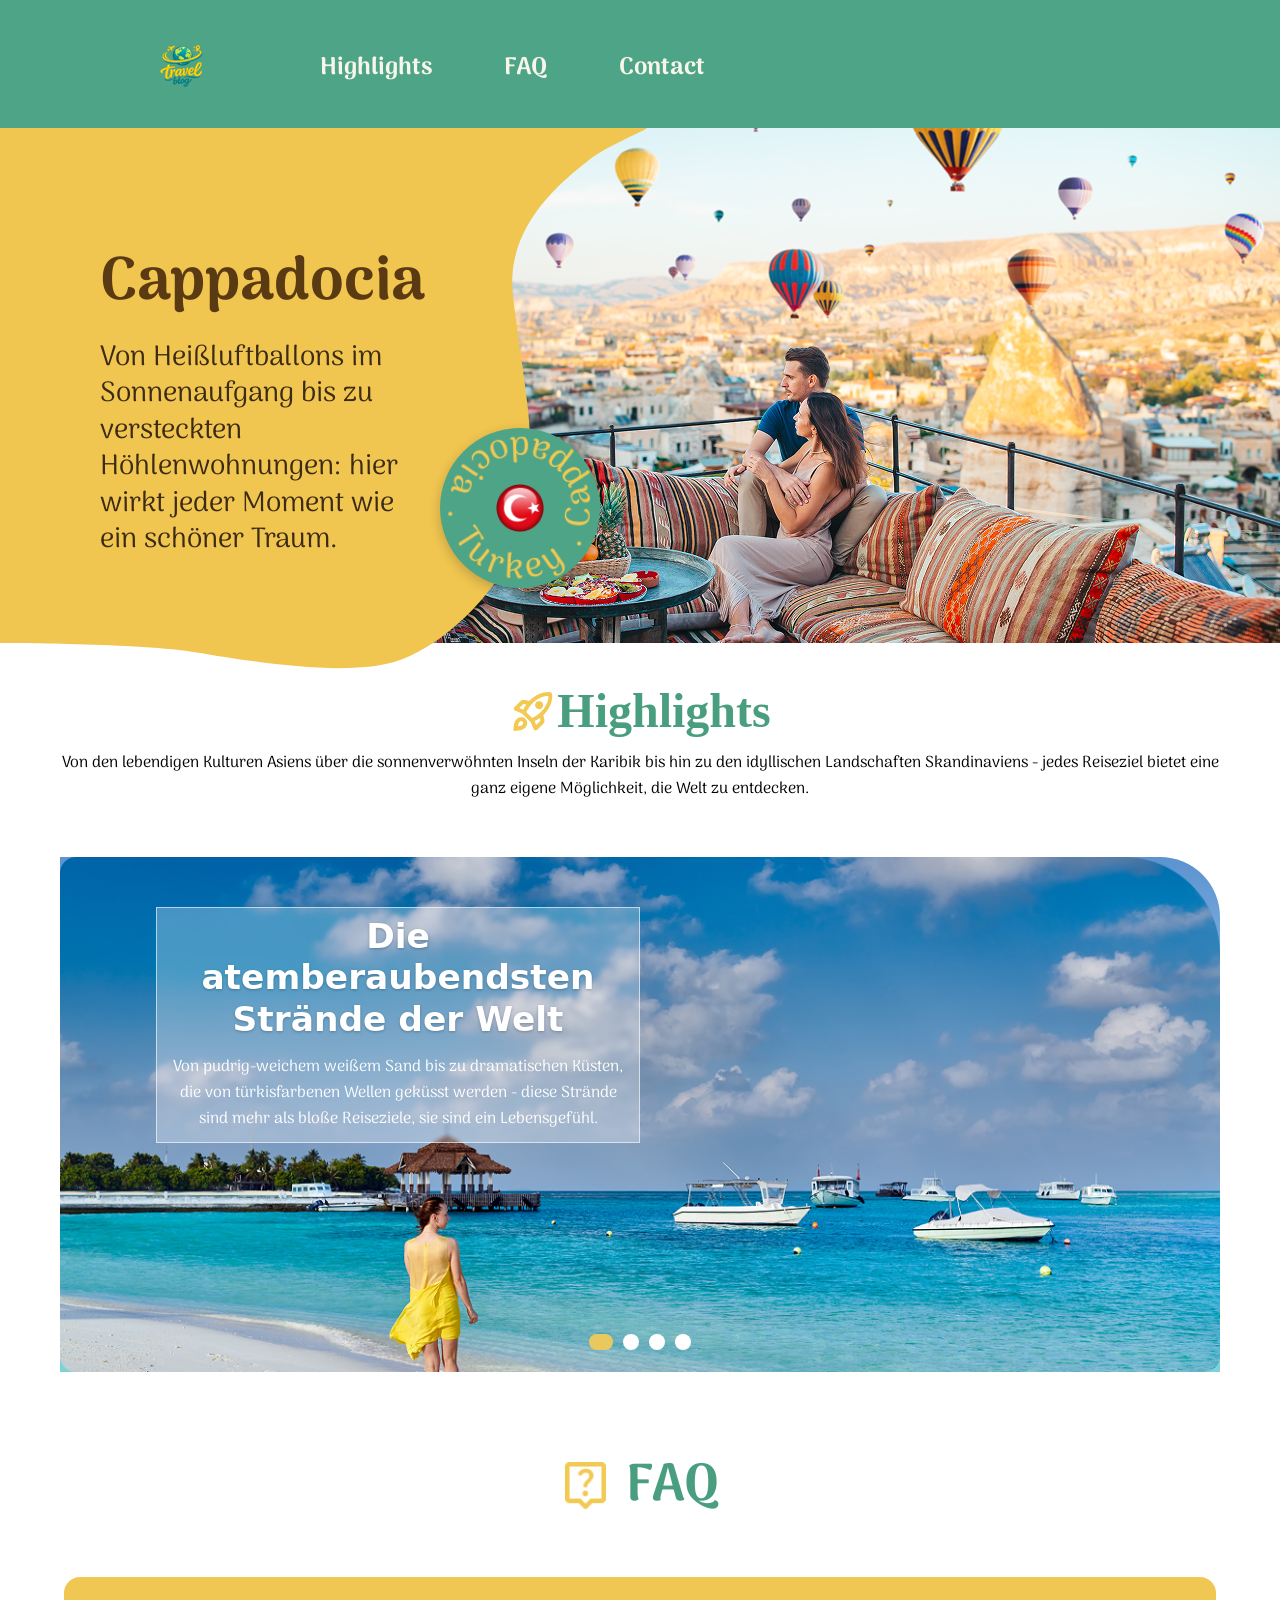
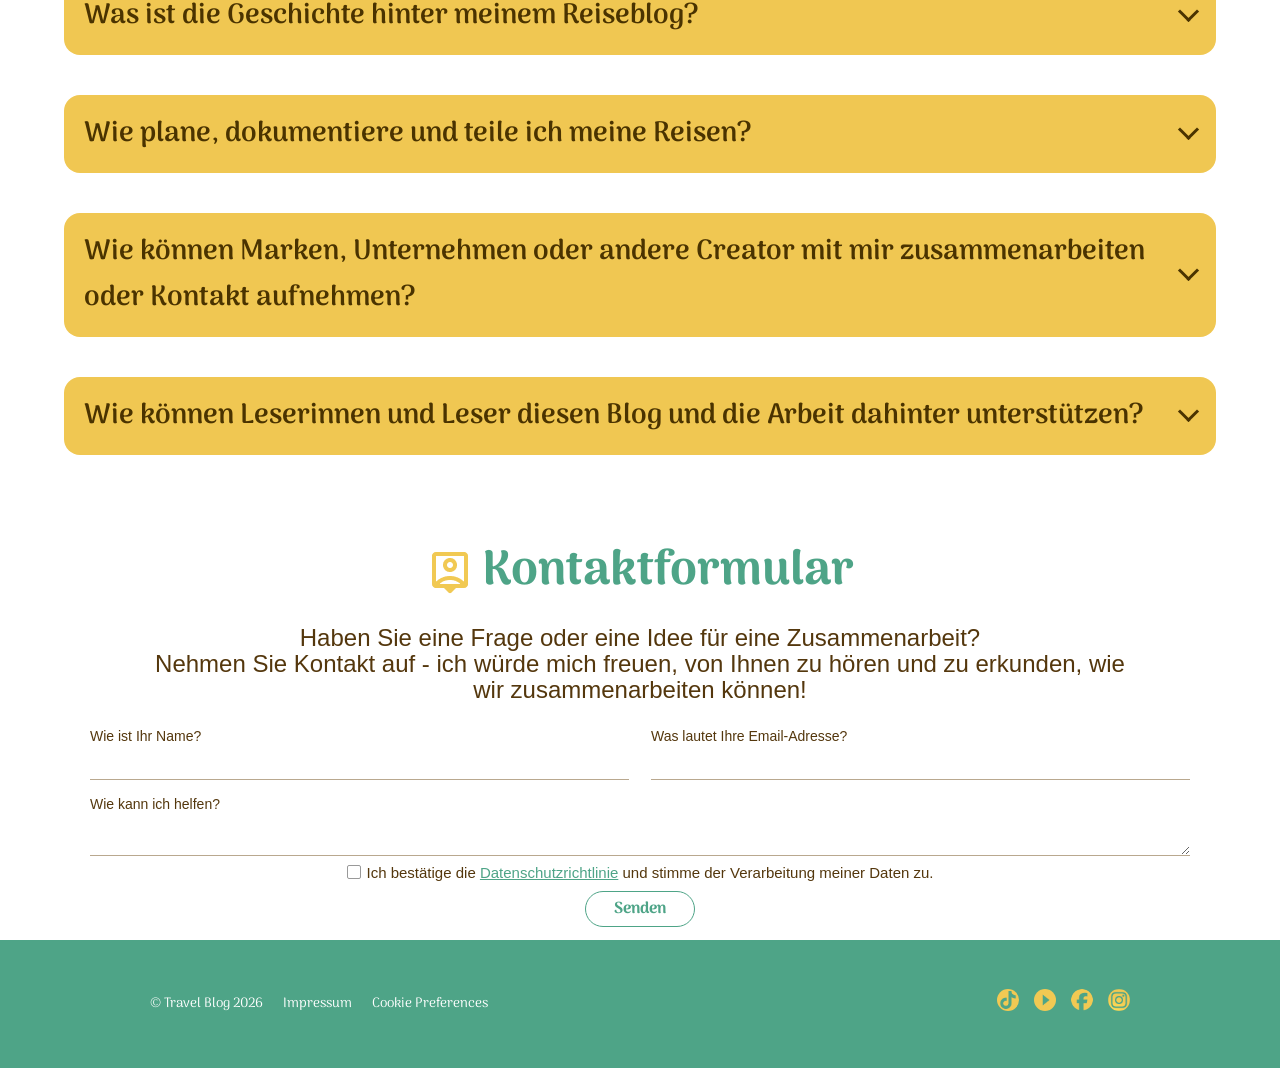
==== index.html @ 38a260e4 "Breite Hero agepasst" ====
<!DOCTYPE html>
<html lang="de">
<head>
    <meta charset="UTF-8">
    <meta name="viewport" content="width=device-width, initial-scale=1.0">
    <link rel="icon" type="image/x-icon" href="assets/icon/favicon-16x16.png">
    <title>Reiseblock_3283</title>

    <link rel="stylesheet" href="styles/variables.css">
    <link rel="stylesheet" href="styles/standard.css">
    <link rel="stylesheet" href="styles/fonts.css">
    <link rel="stylesheet" href="styles/style.css">
    <link rel="stylesheet" href="./styles/style.css">
    <link rel="stylesheet" href="./styles/header.css">
</head>

<header class="index-header site-header--shared">
    <nav class="navbar" aria-label="Hauptnavigation">
        <a href="./index.html" aria-label="Zur Startseite">
            <img class="logo-img" src="./assets/icon/logo.png" alt="Logo">
        </a>

        <ul>
            <li><a href="#Highlights">Highlights</a></li>
            <li><a href="#FAQ">FAQ</a></li>
            <li><a href="#Contact">Contact</a></li>
        </ul>
    </nav>
</header>

<body>

    <section class="hero">
      <div class="hero-yellow">
        <div class="yellow-fill"></div>
        <div class="hero-shape"></div>
      </div>

      <div class="hero-text">
        <h1>Cappadocia</h1>
        <p>Von Heißluftballons im Sonnenaufgang bis zu versteckten Höhlenwohnungen: hier wirkt jeder Moment wie ein schöner Traum.</p>
      </div>

      <div class="badge">
        <img class="badge-text" src="img/web/Cappadocia_Turkey.png" alt="Cappadocia · Turkey">
        <img class="badge-flag" src="img/web/Flag_orb_Turkey.png" alt="">
      </div>
</section>


  <main>
    <!-- Highlights -->
      <section id="Highlights" class="highlights">
        <header class="highlights__header">
          <h2 class="highlights__title">
            <svg class="highlights__icon" viewBox="0 0 20 20" aria-hidden="true">
              <path d="M14.5 4.5c2.8-1.4 5-1.2 5-1.2s.2 2.2-1.2 5l-5.6 5.6-3.6-3.6 5.4-5.8z"/>
              <circle cx="15.2" cy="8.8" r="1.2"/>
              <path d="M8.6 10.2 5.4 10.8 3.8 13.4l3.4.4M13.8 15.4l-.6 3.2-2.6 1.6-.4-3.4M7.6 16.4c-1.6.2-2.8 1.4-3 3.2 1.8-.2 3-1.4 3.2-3.2"/>
            </svg>
              <img src="./img/web/rocket_launch.png" alt="" aria-hidden="true" alt="Bild einer Rakete" width="48" height="48">
              <p>Highlights</p>
          </h2>
      <p class="highlights__intro">
      Von den lebendigen Kulturen Asiens über die sonnenverwöhnten Inseln der Karibik bis hin
      zu den idyllischen Landschaften Skandinaviens - jedes Reiseziel bietet eine ganz eigene Möglichkeit, die Welt zu entdecken.
      </p>
      </header>
      <div class="slider">
      <input type="radio" name="slide" id="slide1" checked>
      <input type="radio" name="slide" id="slide2">
      <input type="radio" name="slide" id="slide3">
      <input type="radio" name="slide" id="slide4">

      <div class="slider__track">
      <article class="slide slide--1">
      <img class="slide__img" src="./img/web/Strand.png" alt="Strandbild">
      <div class="slide__box">
      <h3 class="slide__title">Die atemberaubendsten Strände der Welt</h3>
      <p class="slide__text">
      <p><p class="slide__text"></p><a href="article1.html">Von pudrig-weichem weißem Sand bis zu dramatischen Küsten, die von türkisfarbenen
      Wellen geküsst werden - diese Strände sind mehr als bloße Reiseziele, sie sind
      ein Lebensgefühl.</a></p>
      </div>
      </article>

      <article class="slide slide--2">
      <img class="slide__img" src="./img/web/Kopenhagen.png" alt="Bild von Pattaya">
      <div class="slide__box">
      <h3 class="slide__title">Kopenhagen in 3 Tagen: Große Erlebnisse, clever gespart</h3>
      <p class="slide__text">
      <p><p class="slide__text"></p><a href="article2.html">Kopenhagen entdecken - wo historischer Charme auf modernes Design,
      lebendige Fahrradkultur und Leben am Wasser trifft.</a></p>
      </div>
      </article>

<article class="slide slide--3">
  <img class="slide__img" src="./img/web/Pattaya.png" alt="Bild von Pattaya">
  <div class="slide__box">
    <h3 class="slide__title">Pattaya Pulse:<br>Gutes Essen, Sonne und leuchtende Nächte</h3>
    <p class="slide__text">
    <p class="slide__text">
    <p><a href="article3.html">Von belebten Strandpromenaden bis zu nahegelegenen
        Inseln bietet die Stadt eine energiegeladene und vielseitige Auszeit. Entdecke Pattaya City mit
        seinem pulsierenden Nachtleben und seinen bedeutenden kulturellen Sehenswürdigkeiten.</a></p>
  </div>
</article>

<article class="slide slide--4">
  <img class="slide__img" src="./img/web/Fuji.png" alt="Bild vom Berg Fuji">
  <div class="slide__box">
    <h3 class="slide__title">Berg Fuji:<br>Der bekannteste Berg Japans</h3>
    <p class="slide__text">
    <h3 class="slide__title"></h3>
    <a href="article1.html">
      Der Fuji ist der bekannteste Berg Japans und ein aktiver Vulkan. Er liegt etwa 100 Kilometer
      südwestlich von Tokio. Sein Name steht für „Reichtum“ und „Samurai“. Der Berg gilt als Zeichen für Stärke und
      Ehre.
    </a>
    </p>
  </div>
</article>
</div>

        <div class="slider__dots">
          <label for="slide1" aria-label="Slide 1"></label>
          <label for="slide2" aria-label="Slide 2"></label>
          <label for="slide3" aria-label="Slide 3"></label>
          <label for="slide4" aria-label="Slide 4"></label>
        </div>
      </div>
    </section>

<!-- FAQ-Bereich -->
<section class="faq" id="FAQ">
    <h2 class="faq-title">
        <img src="./img/web/live_help.png" alt="" class="faq-icon">
        FAQ
    </h2>

    <details class="faq-item">
        <summary>Was ist die Geschichte hinter meinem Reiseblog?</summary>
        <p>Alles begann mit einem Notizbuch voller Reiseerinnerungen, das irgendwann zu klein wurde. Ich wollte meine Erlebnisse nicht nur für mich festhalten, sondern mit anderen teilen und Lust aufs Entdecken machen. Heute findest du hier ehrliche Berichte, praktische Tipps und Geschichten von unterwegs, von großen Städten bis zu kleinen, versteckten Orten.</p>
    </details>

    <details class="faq-item">
        <summary>Wie plane, dokumentiere und teile ich meine Reisen?</summary>
        <p>Vor jeder Reise recherchiere ich Ziele, Unterkünfte und Routen und halte alles in einer einfachen Checkliste fest. Unterwegs mache ich Fotos und schreibe abends kurze Notizen, damit keine Details verloren gehen. Zu Hause wähle ich die besten Bilder aus und mache daraus Blogbeiträge, die dir bei der Planung deiner eigenen Reise helfen sollen.</p>
    </details>

    <details class="faq-item">
        <summary>Wie können Marken, Unternehmen oder andere Creator mit mir zusammenarbeiten oder Kontakt aufnehmen?</summary>
        <p>Ich freue mich über Kooperationen, die zu meinem Blog und meinen Leserinnen und Lesern passen, zum Beispiel mit Unterkünften, Reiseanbietern oder anderen Reise-Creatorn. Schreib mir einfach über das Kontaktformular eine kurze Nachricht mit deiner Idee. Ich melde mich so schnell wie möglich bei dir.</p>
    </details>

    <details class="faq-item">
        <summary>Wie können Leserinnen und Leser diesen Blog und die Arbeit dahinter unterstützen?</summary>
        <p>Die größte Unterstützung ist, wenn du meine Beiträge liest, kommentierst und mit Freunden teilst. Du kannst mir auch in den sozialen Medien folgen und mir deine eigenen Reisetipps schicken. Jede Rückmeldung motiviert mich, weiterzuschreiben und neue Orte für dich zu entdecken.</p>
    </details>
</section>

 <!-- Kontaktformular -->
<section id="Contact" class="contact">
    <form class="contact-form" action="mailto:sabine-albrecht@t-online.de" method="post">
        <h2>
            <img src="./assets/icon/person_pin.png" alt="" aria-hidden="true">

            <span>Kontaktformular</span>
            
        </h2>

        <p class="contact-intro">
            Haben Sie eine Frage oder eine Idee für eine Zusammenarbeit?<br>
            Nehmen Sie Kontakt auf - ich würde mich freuen, von Ihnen zu hören und zu erkunden, wie wir zusammenarbeiten können!
        </p>

        <div class="contact-fields">
            <label>
                <span>Wie ist Ihr Name?</span>
                <input type="text" name="name" autocomplete="name" required>
            </label>

            <label>
                <span>Was lautet Ihre Email-Adresse?</span>
                <input type="email" name="email" autocomplete="email" required>
            </label>

            <label class="message-field">
                <span>Wie kann ich helfen?</span>
                <textarea name="message" rows="2" required></textarea>
            </label>
        </div>

        <label class="privacy-consent">
            <input type="checkbox" name="privacy" required>
            <span>Ich bestätige die <a href="assets/Datenschutzhinweise_Reiseblog.pdf">Datenschutzrichtlinie</a> und stimme der Verarbeitung meiner Daten zu.</span>
        </label>

        <button type="submit">Senden</button>
    </form>
</section>
</main>


 <!-- Footer -->
<footer class="site-footer">
    <div class="footer__left">
      <span>© Travel Blog 2026</span>
      <a href="impressum.html">Impressum</a>
      <a href="#">Cookie Preferences</a>
    </div>
    <div class="footer__social">
      <a href="https://www.tiktok.com/@dein_benutzername" aria-label="TikTok" target="_blank" rel="noopener noreferrer">
      <img src="./img/web/Tiktok_icon.png" alt="TikTok" width="22" height="22">
      </a>
      <a href="https://www.youtube.com/@dein_kanal" aria-label="YouTube" target="_blank" rel="noopener noreferrer">
      <img src="./img/web/youtube.png" alt="YouTube" width="22" height="22">
      </a>
      <a href="https://www.facebook.com/deine_seite/" aria-label="Facebook" target="_blank" rel="noopener noreferrer">
      <img src="./img/web/facebook.png" alt="Facebook" width="22" height="22">
      </a>
      <a href="https://www.instagram.com/" aria-label="Instagram" target="_blank" rel="noopener noreferrer">
      <img src="./img/web/Instagram.png" alt="Instagram" width="22" height="22">
      </a>
    </div>
</footer>
<!-- Mobile Navigation -->
    <nav class="mobile-bottom-nav"
     aria-label="Mobile Navigation">

      <a href="index.html" aria-label="Startseite">
        <img src="./assets/icon/Home.png" alt="Startseite">
      </a>

      <a href="#Highlights" aria-label="Highlights">
        <img src="./assets/icon/rocket_launch.png" alt="Highlights">
      </a>

      <a href="#FAQ" aria-label="FAQ">
        <img src="./assets/icon/live_help.png" alt="Fragen">
      </a>

      <a href="#Contact" aria-label="Kontakt">
        <img src="./assets/icon/person.png" alt="">
      </a>
    </nav>
</body>
</html>
---- styles/variables.css ----
:root {
    --faq-yellow: #f0c752;
    --faq-green: #4a9e80;
    --faq-text: #4a3300;
    --faq-white: #ffffff;
    --light-green: #dcefe7;

}
---- styles/standard.css ----
*{
    margin: 0;
    box-sizing:border-box;
    scroll-behavior:smooth;
    padding: 0;
}
---- styles/fonts.css ----
@font-face {
  font-family: "Arima";
  src: url("../assets/fonts/Arima-VariableFont_wght.ttf") format("truetype");
  font-style: normal;
  font-weight: 100 800;
  font-display: swap;
   color: rgba(248, 245, 235, 1);
    }


.palanquin-thin {
  font-family: "Palanquin", sans-serif;
  font-weight: 100;
  font-style: normal;
}

.palanquin-extralight {
  font-family: "Palanquin", sans-serif;
  font-weight: 200;
  font-style: normal;
}

.palanquin-light {
  font-family: "Palanquin", sans-serif;
  font-weight: 300;
  font-style: normal;
}

.palanquin-regular {
  font-family: "Palanquin", sans-serif;
  font-weight: 400;
  font-style: normal;
}

.palanquin-medium {
  font-family: "Palanquin", sans-serif;
  font-weight: 500;
  font-style: normal;
}

.palanquin-semibold {
  font-family: "Palanquin", sans-serif;
  font-weight: 600;
  font-style: normal;
}

.palanquin-bold {
  font-family: "Palanquin", sans-serif;
  font-weight: 700;
  font-style: normal;
}


body {
  font-family: "Arima", sans-serif;
}
---- styles/style.css ----
header {
    width: 100%;
    min-height: 128px;
    background: #4EA487;
}

.navbar {
    max-width: 561px;
    min-height: 128px;
    display: flex;
    padding-left: 140px;
    gap: 102px;
    
    align-items: center;
    justify-content: space-between;
}

@media (min-width: 1025px) {
    header.site-header--shared {
        width: 100%;
        min-height: 128px;
        background: #4EA487;
    }

    header.site-header--shared .navbar {
        box-sizing: content-box;
        display: flex;
        align-items: center;
        justify-content: flex-start;
        width: 561px;
        max-width: none;
        min-height: 72px;
        margin: 0;
        padding: 32px 0 0 146px;
        gap: 102px;
    }

    header.site-header--shared .logo-img {
        display: block;
        width: 72px;
        height: 72px;
    }

    header.site-header--shared .navbar ul {
        display: flex;
        align-items: center;
        gap: 72px;
        margin: 0;
        padding: 0;
        list-style: none;
    }

    header.site-header--shared .navbar li > a {
        display: block;
        color: #F8F5EB;
        font-family: "Arima", sans-serif;
        font-size: 24px;
        font-weight: 700;
        line-height: 0.8;
        letter-spacing: 0;
        text-decoration: none;
    }

    header.site-header--shared .navbar li > a:active {
        color: #F1C953;
    }
}

.logo-img {
    display: block;
    width: 72px;
    height: 72px;
}

.navbar ul {
    display: flex;
    align-items: center;
    gap: 48px;
    margin: 0;
    padding: 0;
    list-style: none;
}

.navbar a {
    position: relative;
    color: #F8F5EB;
    text-decoration: none;
}

/* Welle beim Darüberfahren */
.navbar a::after {
    content: "";
    position: absolute;
    left: -3px;
    right: -3px;
    bottom: -7px;
    height: 9px;
    border-bottom: 3px solid #F1C953;
    border-radius: 50%;
    transform: rotate(-2deg) scaleX(0);
    transform-origin: left;
}

.navbar a:hover::after {
    transform: rotate(-2deg) scaleX(1);
}

/* Gelb nur während des Klickens; ohne Welle */
.navbar a:active {
    color: #F1C953;
}

.navbar a:active::after {
    transform: scaleX(0);
}

/* Hero */
.hero {
    position: relative;
    max-width: 1440px;
    height: 515px;
    background: url('../img/web/header_photo.png') no-repeat right center / cover;
    overflow-x: clip;
    /* rechts abschneiden, unten darf die Form rausragen */
}

/* ---------- Gelb: fährt von rechts bis zur Endposition ---------- */
.hero-yellow {
    position: absolute;
    top: 0;
    left: 0;
    height: 110%;
    display: flex;
    animation: gelbZurueck 4s ease-in-out 2s both;
}

.yellow-fill {
    flex: 1;
    /* füllt den Rest mit Gelb */
    height: 515px;
    background: #F0C550;
    /* Farbe aus Figma */
}

.hero-shape {
    height: 100%;
    flex-shrink: 0;
    margin-left: -2px;
    /* verhindert eine feine Lücke */
}

@keyframes gelbZurueck {
    0% {
        width: 2000px;
    }

    /* Schwung steht rechts draußen */
    35% {
        width: 1100px;
    }

    /* Zwischenposition erreicht */
    65% {
        width: 1100px;
    }

    /* … kurz warten … */
    100% {
        width: 647px;
    }

    /* Endposition */
}

/* ---------- Text ---------- */
.hero-text {
    position: absolute;
    top: 120px;
    left: 100px;
    width: 300px;
    animation: textNachLinks 4s ease-in-out 2s both;
}

@keyframes textNachLinks {

    0%,
    65% {
        left: 570px;
    }

    /* bleibt in der Mitte */
    100% {
        left: 100px;
    }
}

.hero-text h1 {
    font-family: 'Arima', serif;
    font-size: 60px;
    color: #5a3a12;
    margin: 0 0 20px;
    animation: einblenden 0.8s ease-out 0.3s both;
    /* Schritt 1 */
}

.hero-text p {
    font-size: 28px;
    line-height: 1.3;
    color: #3b2a14;
    margin: 0;
    animation: einblenden 0.8s ease-out 1s both;
    /* Schritt 2 */
}

@keyframes einblenden {
    from {
        opacity: 0;
        transform: translateY(10px);
    }

    to {
        opacity: 1;
        transform: translateY(0);
    }
}

/* ---------- Kreis: kommt von unten ---------- */
.badge {
    position: absolute;
    top: 300px;
    left: 440px;
    width: 160px;
    height: 160px;
    border-radius: 50%;
    background: #4EA487;
    box-shadow: 0 4px 12px rgba(0, 0, 0, 0.2);
    animation: vonUnten 0.7s ease-out 6s both;
}

@keyframes vonUnten {
    from {
        opacity: 0;
        transform: translateY(300px);
    }

    to {
        opacity: 1;
        transform: translateY(0);
    }
}

.badge img {
    position: absolute;
    top: 50%;
    left: 50%;
    transform: translate(-50%, -50%);
}

.badge-flag {
    width: 30%;
}

.badge-text {
    width: 90%;
    animation: drehen 12s linear infinite;
}

@keyframes drehen {
    from {
        transform: translate(-50%, -50%) rotate(0deg);
    }

    to {
        transform: translate(-50%, -50%) rotate(360deg);
    }
}

.hero-shape {
    width: 647px;
    height: 100%;
    flex-shrink: 0;
    background: #F0C550;
    clip-path: path('M523.5 393C511.09 455.002 444 519.5 394 534C344 548.5 253.5 534 197 524.5C140.5 515 0 515 0 515V0H603.729H647C644.226 2.88368 605.827 19.0303 591.5 30C547.524 63.6702 505.5 106.5 513.067 169C525.464 271.399 539.213 314.5 523.5 393Z');
}


/* ---------- Highlights ---------- */

.highlights {
    max-width: 1200px;
    margin: 0 auto;
    padding: 40px 20px 24px;
    background: #ffffff;
    text-align: center;
}

.highlights__header {
    width: 100%;
    min-height: 0;
    background: #ffffff;
    text-align: center;
    margin-bottom: 55px;
}

.highlights__title {
    display: inline-flex;
    justify-content: flex-start;
    align-items: center;
    color: var(--faq-green);
    font-size: 48px;
}

.highlights__intro {
    max-width: 1200px;
    margin: 0 auto;
}


/* ---------- Slider ---------- */
.slider {
    position: relative;
    width: 100%;
    max-width: 1200px;
    margin: 0 auto;
    aspect-ratio: 660 / 293;
    overflow: hidden;
    border-top-right-radius: 60px;
}

.slider input {
    display: none;
}

.slider__track {
    display: flex;
    width: 400%;
    height: 100%;
    transition: transform 0.6s ease;
}

#slide1:checked~.slider__track {
    transform: translateX(0);
}

#slide2:checked~.slider__track {
    transform: translateX(-25%);
}

#slide3:checked~.slider__track {
    transform: translateX(-50%);
}

#slide4:checked~.slider__track {
    transform: translateX(-75%);
}

.slide {
    position: relative;
    width: 50%;
    /*geändert von 25%*/
    height: 100%;
    /* Bild pro Slide: wird in der index.html per --img gesetzt */
    background:
        var(--img, none) center / cover no-repeat,
        linear-gradient(to bottom, #5b93d0 0%, #a9cfe9 45%, #39b3c9 62%, #7fd3d8 100%);
}

/* Text-Box (Glas-Effekt) */
.slide__box {
    position: absolute;
    top: 50px;
    left: 96px;
    right: 50%;
    /* 254px; größerer Wert = schmalerer Kasten */
    padding: 8px 12px 10px;
    color: #ffffff;
    background: rgba(255, 255, 255, 0.28);
    border: 1px solid rgba(255, 255, 255, 0.6);
    backdrop-filter: blur(2px);
}

/* Links in den Slides: klickbar, aber optisch nicht erkennbar */
.slide__box a,
.slide__box a:visited,
.slide__box a:hover,
.slide__box a:active {
    color: inherit;
    text-decoration: none;
    cursor: default;
}

.slide__title {
    margin: 0 0 14px;
    /* Abstand nach unten zum Slidertext */
    font-family: "Palanquin Dark", system-ui, sans-serif;
    font-weight: 600;
    font-size: 2.15rem;
    line-height: 1.2;
    text-shadow: 0 1px 3px rgba(0, 0, 0, 0.25);
}

.slide__text {
    margin: 0;
    font-size: 1.95rem;
    line-height: 48px;
}

/* Dots */
.slider__dots {
    position: absolute;
    bottom: 22px;
    left: 50%;
    transform: translateX(-50%);
    display: flex;
    gap: 10px;
}

.slider__dots label {
    width: 16px;
    height: 16px;
    border-radius: 50%;
    background: #ffffff;
    cursor: pointer;
    transition: width 0.3s ease, background 0.3s ease;
}

#slide1:checked~.slider__dots label:nth-child(1),
#slide2:checked~.slider__dots label:nth-child(2),
#slide3:checked~.slider__dots label:nth-child(3),
#slide4:checked~.slider__dots label:nth-child(4) {
    width: 24px;
    border-radius: 10px;
    background: #e9c95f;
}


.faq {
    max-width: 1440px;
    margin: 0 auto;
    padding: 48px 64px;
}

/* Überschrift mit Icon */
.faq-title {
    display: flex;
    justify-content: center;
    align-items: center;
    gap: 16px;
    margin-bottom: 48px;
    color: var(--faq-green);
    font-size: 52px;
    font-family: "Arima", sans-serif;
}



   .faq-icon {
    display: block;
    width: 48px;
    height: 48px;
    flex-shrink: 0;
    object-fit: contain;
    border-radius: 0;
}


/* Ein gelber Balken (Frage + Antwort) */
.faq-item {
    background-color: var(--faq-yellow);
    border-radius: 16px;
    margin-bottom: 40px;
    color: var(--faq-text);
    display: flow-root;
    /* hält den Abstand unter der weißen Box im Balken */
}

/* Die Frage = klickbare Zeile */
.faq-item summary {
    display: flex;
    justify-content: space-between;
    align-items: center;
    gap: 16px;
    padding: 16px 20px;
    font-size: 28px;
    font-weight: 600;
    cursor: pointer;
    list-style: none;
    /* Standard-Dreieck ausblenden */
}

/* Standard-Dreieck in Safari/Chrome ausblenden */
.faq-item summary::-webkit-details-marker {
    display: none;
}

/* Der Pfeil rechts: ein Quadrat mit zwei Rändern, um 45° gedreht */
.faq-item summary::after {
    content: "";
    flex-shrink: 0;
    /* Pfeil wird bei langen Fragen nicht gequetscht */
    width: 12px;
    height: 12px;
    border-right: 3px solid var(--faq-text);
    border-bottom: 3px solid var(--faq-text);
    transform: translateY(-4px) rotate(45deg);
    /* zeigt nach unten */
    transition: transform 0.6s ease;
}

/* Wenn aufgeklappt: Pfeil zeigt nach oben */
.faq-item[open] summary::after {
    transform: translateY(4px) rotate(-135deg);
}

/* Die Antwort in der weißen Box */
.faq-item p {
    background-color: var(--faq-white);
    border-radius: 8px;
    margin: 0 20px 20px;
    padding: 12px 16px;
    font-size: 18px;
    line-height: 1.4;
}

/* ---------- Langsames Aufklappen ---------- */

/* Erlaubt dem Browser, von 0 bis "auto" zu animieren */
:root {
    interpolate-size: allow-keywords;
}

/* ::details-content ist der Teil von <details>, der auf- und zuklappt */
.faq-item::details-content {
    block-size: 0;
    /* zugeklappt: Höhe 0 */
    overflow: hidden;
    transition: block-size 0.6s ease, content-visibility 0.6s allow-discrete;
}

.faq-item[open]::details-content {
    block-size: auto;
    /* aufgeklappt: so hoch wie der Inhalt */
}



@keyframes faq-fade-in {
    from {
        opacity: 0;
        transform: translateY(-8px);
    }

    to {
        opacity: 1;
        transform: translateY(0);
    }
}

/*Kontaktformular*/

.contact {
    width: min(1100px, 100%);
    min-height: 397px;
    margin: 0 auto;
}

.contact-form {
    width: 100%;
    margin: 0 auto;
    display: flex;
    flex-direction: column;
    align-items: center;
}

.contact-form h2 {
    
    margin: 0 0 24px;
    display: flex;
    align-items: center;
    justify-content: center;
    gap: 8px;
    color: #4EA487;
    font-family: "Arima", sans-serif;
    font-size: 48px;
    line-height: 1.2;
}

.contact-form h2 img {
    width: 48px;
    height: 48px;
    object-fit: contain;
}

.contact-intro {
    width: min(979px, 100%);
    min-height: 55px;
    margin: 0 0 24px;
    color: #54370D;
    font-family: "Palanquin", sans-serif;
    font-size: 24px;
    font-weight: 500;
    line-height: 1.1;
    text-align: center;
}

.contact-fields {
    width: 100%;
    display: grid;
    grid-template-columns: 1fr 1fr;
    column-gap: 22px;
    row-gap: 16px;
}

.contact-fields label {
    display: flex;
    flex-direction: column;
    gap: 4px;
    color: #54370D;
    font-family: "Palanquin", sans-serif;
    font-size: 14px;
    font-weight: 500;
}

.contact-fields input,
.contact-fields textarea {
    box-sizing: border-box;
    width: 100%;
    border: 0;
    border-bottom: 1px solid #B9A88F;
    border-radius: 0;
    background: transparent;
    color: #54370D;
    font: inherit;
    outline: none;
}

.contact-fields input {
    height: 32px;
}

.contact-fields textarea {
    min-height: 40px;
    resize: vertical;
}

.contact-fields input:focus,
.contact-fields textarea:focus {
    border-bottom: 2px solid #4EA487;
}

.message-field {
    grid-column: 1 / -1;
}

.privacy-consent {
    display: flex;
    align-items: center;
    gap: 6px;
    margin: 8px 0 10px;
    color: #54370D;
    font-family: "Palanquin", sans-serif;
    font-size: 15px;
    font-weight: 400;
}

.privacy-consent input {
    accent-color: #4EA487;
}

.privacy-consent a {
    color: #4EA487;
}

.contact-form button {
    width: 110px;
    min-height: 32px;
    padding: 4px 18px;
    border: 1px solid #D8D2C8;
    border-radius: 40px;
    background: white;
    color: #737373;
    font-family: "Arima", sans-serif;
    font-size: 16px;
    font-weight: 700;
    cursor: pointer;
}

.contact-form button:disabled {
    cursor: not-allowed;
    opacity: 0.65;
}

.contact-form button:not(:disabled) {
    border-color: #4EA487;
    color: #4EA487;
}

.contact-form button:not(:disabled):hover {
    background: #4EA487;
    color: white;
}




/* Share-Bereich aus Article 1 mit aufklappenden Plattform-Links */
.article-footer {
    position: relative;
    display: flex;
    flex-direction: column;
    align-items: center;
    gap: 16px;
    text-align: center;
}

.article-footer>p {
    margin: 0;
    font-weight: 600;
}

.share-actions {
    position: relative;
    display: flex;
    align-items: center;
}

.share-button {
    display: flex;
    align-items: center;
    gap: 8px;
    padding: 8px 24px;
    border: 0;
    border-radius: 999px;
    background: var(--faq-green);
    color: var(--faq-white);
    font-size: 16px;
    font-weight: 600;
    cursor: pointer;
}

.share-button img {
    width: 16px;
    height: 16px;
    object-fit: contain;
}

.share-links {
    position: absolute;
    top: 50%;
    left: calc(100% + 16px);
    display: flex;
    flex-direction: column;
    gap: 4px;
    opacity: 0;
    visibility: hidden;
    transform: translateY(-50%);
    transition: opacity 200ms ease, visibility 200ms ease;
}

.share-actions:hover .share-links,
.share-actions:focus-within .share-links {
    opacity: 1;
    visibility: visible;
}

.share-link,
.share-link:visited {
    color: var(--faq-green);
    white-space: nowrap;
}



/* Responsives Layout */
@media (max-width: 800px) {
    .article {
        width: calc(100% - 40px);
    }

    .article-header {
        gap: 24px;
    }

    .article-title {
        font-size: clamp(36px, 6vw, 56px);
    }
}

@media (max-width: 600px) {
    .navbar {
        width: calc(100% - 32px);
        min-height: 80px;
        gap: 24px;
    }

    .navbar ul {
        gap: 16px;
    }

    .article {
        width: calc(100% - 32px);
        padding: 32px 0;
    }

    .article-header {
        flex-direction: column;
        margin-bottom: 40px;
    }

    .article-title {
        font-size: 40px;
    }

    .article-lead {
        font-size: 18px;
    }

    .author {
        width: min(240px, 100%);
        flex-basis: auto;
        align-self: center;
    }

    .article-meta {
        gap: 12px 20px;
    }

    .tips {
        min-height: 145px;
        padding: 40px 16px 20px;
    }

    .tips>p {
        font-size: 18px;
    }

    .share-links {
        top: calc(100% + 8px);
        left: 0;
        transform: none;
    }
}



/* Artikel 4: Kopfbereich */
.kopf {
    display: flex;
    gap: 30px;
    align-items: flex-start;
    justify-content: space-between;
    margin-bottom: 30px;
}

.kategorie {
    margin: 0 0 5px;
    color: #3a9a8c;
    font-size: 1.1rem;
    font-weight: bold;
}

h1 {
    margin: 0 0 15px;
    color: #f2c14e;
    font-family: Georgia, serif;
    font-size: 2.2rem;
    line-height: 1.2;
}

.einleitung {
    margin: 0 0 15px;
    font-size: 1rem;
}

/* Infozeile unter dem Titel */
.meta {
    display: flex;
    flex-wrap: wrap;
    gap: 15px;
    margin: 0;
    padding: 0;
    list-style: none;
    color: #3a9a8c;
    font-size: 0.8rem;
}

/* Autorenkarte */
.autor {
    flex: 0 0 220px;
    padding: 15px;
    background: #d9ebe6;
    border-radius: 12px;
    text-align: center;
    font-size: 0.75rem;
}

.autor-bild {
    width: 70px;
    height: 70px;
    margin: 0 auto 8px;
    background: #3a9a8c;
    border-radius: 50%;
}

.autor-name {
    margin: 0;
    font-weight: bold;
}

.autor-rolle {
    margin: 0 0 8px;
    color: #3a9a8c;
}

.autor-text {
    margin: 0;
}

/* Textabschnitte */
.text p {
    margin: 0 0 12px;
    font-size: 0.9rem;
}

.text {
    margin: 25px 0;
}

/* Überschriften der Abschnitte */
h2 {
    margin: 0 0 12px;
    font-family: Georgia, serif;
    font-size: 1.2rem;
    text-align: center;
}

.abschnitt {
    margin: 35px 0;
}

.bild {
    display: flex;
    align-items: center;
    justify-content: center;
    min-height: 200px;
    background: #f4f8f7;
    border: 2px dashed #3a9a8c;
    border-radius: 16px;
    color: #3a9a8c;
    font-size: 0.9rem;
}

.bild-gross {
    max-width: 480px;
    min-height: 260px;
    margin: 0 auto;
}

.bild img,
img {
    max-width: 100%;
    border-radius: 16px;
}

/* Zwei Spalten */
.zwei-spalten {
    display: flex;
    gap: 30px;
    margin: 35px 0;
}

.spalte {
    flex: 1;
}

.spalte p {
    font-size: 0.85rem;
}

/* E-Mailbereich */
.mail {
    margin-top: 40px;
    text-align: center;
    color: #3a9a8c;
    font-size: 0.85rem;
}

.knopf {
    display: inline-block;
    padding: 8px 28px;
    background: #3a9a8c;
    border-radius: 20px;
    color: #ffffff;
    font-weight: bold;
    text-decoration: none;
}

.knopf:hover {
    background: #2d7a6f;
}

.privacy-consent input[type="checkbox"] {
    accent-color: #3a9a8c;
}

/* Nicht angeklickt: weiß, beim Hover gelb */
.privacy-consent input[type="checkbox"]:not(:checked) {
    appearance: none;
    width: 14px;
    height: 14px;
    border: 1px solid #999;
    border-radius: 2px;
    background: #fff;
    vertical-align: middle;
    cursor: pointer;
}

.privacy-consent input[type="checkbox"]:not(:checked):hover {
    background: #f1c941;
    border-color: #f1c941;
}

/* Angeclickt: grün */
.privacy-consent input[type="checkbox"]:checked {
    appearance: none;
    width: 14px;
    height: 14px;
    border: 1px solid #3a9a8c;
    border-radius: 2px;
    background: #3a9a8c;
    vertical-align: middle;
    cursor: pointer;
}

/*  weißer Haken */
.privacy-consent input[type="checkbox"]:checked::after {
    content: "✓";
    display: block;
    color: #fff;
    font-size: 11px;
    line-height: 12px;
    text-align: center;
}


/* ---------- Footer ---------- */

.site-footer {
    display: flex;
    justify-content: space-between;
    align-items: center;
    padding: 20px 150px;
    min-height: 128px;
    background: #4EA487;
    color: #ffffff;
    font-size: 0.85rem;
}

.footer__left {
    display: flex;
    align-items: center;
    gap: 20px;
}

.footer__left a {
    color: #ffffff;
    text-decoration: none;
}

.footer__social {
    display: flex;
    gap: 15px;
}

.article-footer {
    margin: 40px 0 40px 200px;
    max-width: 800px;
    text-align: center;
}

/* Mobile Navigation am Desktop ausblenden */
nav.mobile-bottom-nav {
    display: none;
}

/* ==========================================
   MOBILE - HEADER, KONTAKT UND FOOTER
   Nach Figma
========================================== */


@media screen and (max-width: 700px) {

    /* HEADER */

    body>header {
        width: 100%;
        height: 80px;
        min-height: 80px;
        background-color: #4EA487;
    }

    body>header .navbar {

        height: 80px;
        min-height: 80px;

        display: flex;
        align-items: center;
        justify-content: center;

        padding: 8px 16px;
        gap: 0;
    }

    body>header .logo-img {
        display: block;
        width: 56px;
        height: 56px;
        margin: 0;
        object-fit: contain;
    }

    body>header .navbar ul {
        display: none;
    }

    /* KONTAKTFORMULAR */

    .contact {
        width: 100%;
        min-height: 0;
        margin: 0 auto;
        padding: 35px 18px 45px;
    }

    .contact-form {
        width: 100%;
        max-width: 100%;
        display: flex;
        flex-direction: column;
        align-items: center;
    }

    .contact-form h2 {
        display: flex;
        align-items: center;
        justify-content: center;
        gap: 8px;

        width: 100%;
        min-height: 0;
        margin: 0 0 25px;

        color: #4EA487;
        font-family: "Arima", serif;
        font-size: clamp(22px, 6vw, 30px);
        line-height: 1.2;
        text-align: center;
    }
    
    

    .contact-form h2 img {
        width: 28px;
        height: 28px;
        flex-shrink: 0;
        object-fit: contain;
    }

  
    
  

    /* Einleitung wie im Figma ausblenden */

    .contact-intro {
        display: none;
    }

    /* Felder untereinander */

    .contact-fields {
        display: grid;
        grid-template-columns: minmax(0, 1fr);
        gap: 20px;

        width: 100%;
        margin: 0;
    }

    .contact-fields label {
        display: flex;
        flex-direction: column;
        gap: 6px;
        min-width: 0;

        font-size: 13px;
    }

    .contact-fields input {
        width: 100%;
        height: 38px;
        min-height: 38px;
    }

    .contact-fields textarea {
        width: 100%;
        min-height: 90px;
    }

    .message-field {
        grid-column: 1;
    }

    /* Datenschutz */

    .privacy-consent {
        display: flex;
        align-items: flex-start;
        gap: 7px;

        width: 100%;
        margin: 20px 0;

        font-size: 15px;
        line-height: 1.5;
    }

    .privacy-consent input {
        flex-shrink: 0;
    }

    /* Senden-Button */

    .contact-form button {
        width: 110px;
        min-height: 36px;
        margin: 0 auto;

        border-radius: 30px;
        font-size: 14px;
    }

    /* FOOTER */

    .site-footer {
        width: 100%;
        min-height: 0;

        display: flex;
        flex-direction: column;
        align-items: flex-start;
        justify-content: center;

        gap: 12px;

        padding: 20px 18px;
        background-color: #4EA487;

        color: #ffffff;
        font-size: 11px;
        text-align: left;
    }

    .footer__left {
        display: flex;
        flex-wrap: wrap;
        align-items: center;
        justify-content: flex-start;

        gap: 8px 16px;
        width: 100%;
    }

    .footer__left a {
        color: #ffffff;
        text-decoration: none;
    }

    .footer__social {
        display: flex;
        justify-content: flex-start;
        align-items: center;
        gap: 12px;
    }

    .footer__social img {
        display: block;
        width: 18px;
        height: 18px;
        object-fit: contain;
    }

    /* FIXIERTE MOBILE NAVIGATION */

    nav.mobile-bottom-nav {
        position: fixed;
        bottom: 0;
        left: 0;
        right: 0;

        display: flex;
        align-items: center;
        justify-content: space-around;

        width: 100%;
        min-height: 54px;
        padding: 6px 12px;

        background-color: #F1C953;
        z-index: 1000;
    }

    nav.mobile-bottom-nav a {
        display: flex;
        justify-content: center;
        align-items: center;

        width: 44px;
        height: 44px;

        color: #4EA487;
        font-size: 24px;
        text-decoration: none;
    }
}


/* ==========================================
   TABLET: 701px - 1024px
========================================== */

@media screen and (min-width: 701px) and (max-width: 1024px) {

    /* HEADER */

    body>header {
        min-height: 95px;
    }

    .navbar {
        /*width: 100%;
        max-width: 100%;*/
        min-height: 95px;
        padding: 10px 5%;
        gap: 25px;
    }

    .logo-img {
        width: 72px;
        height: 72px;
        flex-shrink: 0;
    }

    .navbar ul {
        gap: 25px;
    }

    /* HERO */

    .hero {
        height: 450px;
    }

    .hero-yellow {
        width: 48%;
        height: 100%;
        animation: none;
    }

    .yellow-fill {
        height: 100%;
    }

    .hero-shape {
        width: 250px;
        height: 100%;
        clip-path: none;
        border-radius: 0 55% 55% 0;
    }

    .hero-text {
        top: 95px;
        left: 5%;
        width: 35%;
        animation: none;
    }

    .hero-text h1 {
        font-size: clamp(35px, 5vw, 50px);
    }

    .hero-text p {
        font-size: clamp(17px, 2.2vw, 23px);
        line-height: 1.4;
    }

    .badge {
        top: 60%;
        left: 42%;
        width: 115px;
        height: 115px;
        animation: none;
    }

    /* HIGHLIGHTS */

    .highlights {
        width: 100%;
        padding: 45px 30px;
    }

    .highlights__header {
        width: 100%;
        min-height: 0;
    }

    .highlights__title {
        font-size: 40px;
    }

    .highlights__intro {
        font-size: 16px;
        line-height: 1.6;
    }

    /* SLIDER
       Die Slider-Umschaltung bleibt erhalten */

    .slider {
        width: 100%;
        aspect-ratio: 16 / 9;
    }

    .slide__box {
        top: 10%;
        left: 8%;
        right: 18%;
        padding: 18px;
    }

    .slide__title {
        font-size: clamp(20px, 3vw, 30px);
    }

    .slide__text,
    .slide__box p,
    .slide__box a {
        font-size: clamp(16px, 2vw, 22px);
        line-height: 1.5;
    }

    /* FAQ */

    .faq {
        padding: 45px 35px;
    }

    .faq-title {
        font-size: 48px;
    }

    .faq-item {
        margin-bottom: 25px;
    }

    .faq-item summary {
        font-size: 22px;
    }

    .faq-item p {
        font-size: 16px;
    }

    /* KONTAKT */

    .contact {
        width: 90%;
    }

    .contact-form h2 {
        font-size: 40px;
    }

    .contact-intro {
        font-size: 22px;
    }

    /* FOOTER */

    .site-footer {
        padding: 25px 40px;
    }
}

/* ==========================================
   MOBILE HERO - CAPPADOCIA
   Figma-Animation
========================================== */

@media screen and (max-width: 700px) {

    .hero {
        position: relative;
        width: 100%;
        height: 540px;
        min-height: 540px;
        overflow: hidden;

        background:
            url('../img/web/header_photo.png') center center / cover no-repeat;
    }

    /* Gelbe Fläche mit geschwungener Kante */

    .hero-yellow {
        position: absolute;
        top: 0;
        left: 0;

        display: flex;
        width: 100%;
        height: 100%;

        z-index: 2;

        animation:
            mobileGelbZurueck 4s ease-in-out 2s both;
    }

    .yellow-fill {
        flex: 1;
        height: 100%;
        background: #F0C550;
    }

    .hero-shape {
        display: block;

        width: 45%;
        height: 100%;

        flex-shrink: 0;
        margin-left: -2px;

        background: #F0C550;

        clip-path: ellipse(85% 65% at 0% 50%);
    }

    @keyframes mobileGelbZurueck {

        0%,
        35% {
            width: 150%;
        }

        100% {
            width: 48%;
        }
    }

    /* Cappadocia-Text */

    .hero-text {
        position: absolute;

        top: 50%;
        left: 8%;

        width: 84%;
        max-width: none;

        transform: translateY(-50%);

        z-index: 3;

        animation:
            mobileTextZurueck 4s ease-in-out 2s both;
    }

    @keyframes mobileTextZurueck {

        0%,
        35% {
            opacity: 1;
            translate: 0 0;
        }

        100% {
            opacity: 0;
            translate: -120% 0;
        }
    }

    .hero-text h1 {
        font-family: "Arima", serif;
        font-size: clamp(32px, 8vw, 42px);
        line-height: 1.2;

        margin: 0 0 20px;
    }

    .hero-text p {
        font-size: 17px;
        line-height: 1.5;
        margin: 0;
    }

    .hero-text h1,
    .hero-text p {
        animation: none;
    }

    /* Sticker */

    .badge {
        position: absolute;

        top: 28%;
        left: 15%;

        width: 115px;
        height: 115px;

        z-index: 4;

        animation:
            mobileSticker 0.8s ease-out 6s both;
    }

    @keyframes mobileSticker {

        from {
            opacity: 0;
            transform: translateY(150px);
        }

        to {
            opacity: 1;
            transform: translateY(0);
        }
    }

    .badge-text {
        width: 90%;
    }

    .badge-flag {
        width: 30%;
    }
}



/* ==========================================
   KLEINE SMARTPHONES: BIS 380px
========================================== */

@media screen and (max-width: 380px) {

    .navbar {
        padding: 8px 12px;
    }

    .logo-img {
        width: 56px;
        height: 56px;
    }

    .hero {
        height: 520px;
        min-height: 520px;
    }

    .hero-text {
        padding: 0 18px;
    }

    .hero-text h1 {
        font-size: 30px;
    }

    .hero-text p {
        font-size: 15px;
    }

    .slider {
        height: 390px;
    }

    .slide__title {
        font-size: 17px;
    }

    .slide__box p,
    .slide__box a {
        font-size: 13px;
    }

    .faq-item summary {
        font-size: 14px;
    }

    .contact-form h2 {
        font-size: 22px;
    }
}


/* ==========================================
   BARRIEREFREIHEIT
========================================== */

@media (prefers-reduced-motion: reduce) and (max-width: 700px) {

    .hero-yellow {
        animation: none !important;
        width: 48%;
        transform: none;
    }

    .hero-text {
        animation: none !important;
        opacity: 0;
        visibility: hidden;
    }

    .badge {
        animation: none !important;
        opacity: 1;
        transform: none;
    }
}


/* ==========================================
   MOBILE HIGHLIGHTS - FIGMA
   BIS 700px
========================================== */

@media screen and (max-width: 700px) {

    /* HIGHLIGHTS-BEREICH */

    .highlights {
        width: 100%;
        max-width: 100%;
        margin: 0 auto;
        padding: 30px 18px 20px;
        background: #ffffff;
        text-align: center;
    }

    .highlights__header {
        width: 100%;
        min-height: 0;
        margin: 0 0 12px;
        padding: 0;
        background: transparent;
    }

    .highlights__title {
        display: flex;
        align-items: center;
        justify-content: center;
        gap: 6px;

        margin: 0;
        color: #4EA487;
        font-size: 28px;
        line-height: 1.2;
    }

    .highlights__title p {
        margin: 0;
    }

    .highlights__title img {
        display: block;
        width: 25px;
        height: 25px;
        object-fit: contain;
    }

    .highlights__icon {
        display: none;
    }

    .highlights__intro {
        display: none;
    }

    /* SLIDER-GRÖSSE */


    .slider {
        position: relative;

        width: 100%;
        max-width: 340px;

        height: auto;
        aspect-ratio: 340 / 450;

        margin: 0 auto;
        overflow: hidden;

        border-radius: 0 48px 0 0;
    }


    /* Bestehende Radio-Buttons und
       Slider-Umschaltung bleiben erhalten */

    .slider__track {
        display: flex;
        width: 100%;
        height: 100%;
    }

    .slide {
        position: relative;
        flex: 0 0 100%;
        width: 100%;
        height: 100%;
        min-width: 0;
        overflow: hidden;
    }


    .slide__img {
        display: block;
        width: 100%;
        height: 100%;
        max-width: none;
        object-fit: cover;
        object-position: center;
        border-radius: 0;
    }


    /* TRANSPARENTE TEXTBOX */

    .slide__box {
        position: absolute;
        top: 35px;
        left: 9%;
        right: 9%;

        width: auto;
        max-height: 72%;
        padding: 12px 10px;

        overflow-y: auto;
        color: #ffffff;
        background: rgba(255, 255, 255, 0.24);
        border: 1px solid rgba(255, 255, 255, 0.45);
        backdrop-filter: blur(2px);

        text-align: left;
    }

    .slide__title {
        margin: 0 0 8px;
        font-size: clamp(16px, 4.5vw, 20px);
        line-height: 1.2;
    }

    .slide__text,
    .slide__box p,
    .slide__box a {
        margin: 0;
        font-size: clamp(12px, 3.4vw, 15px);
        line-height: 1.4;
    }

    /* NAVIGATIONSPUNKTE */

    .slider__dots {
        position: absolute;
        bottom: 14px;
        left: 50%;
        transform: translateX(-50%);

        display: flex;
        align-items: center;
        gap: 9px;
        z-index: 10;
    }

    .slider__dots label {
        width: 13px;
        height: 13px;
        border-radius: 50%;
        background: #ffffff;
        cursor: pointer;
    }

    #slide1:checked~.slider__dots label:nth-child(1),
    #slide2:checked~.slider__dots label:nth-child(2),
    #slide3:checked~.slider__dots label:nth-child(3),
    #slide4:checked~.slider__dots label:nth-child(4) {
        width: 20px;
        border-radius: 12px;
        background: #F1C953;
    }

    #slide1:checked~.slider__track {
        transform: translateX(0);
    }

    #slide2:checked~.slider__track {
        transform: translateX(-100%);
    }

    #slide3:checked~.slider__track {
        transform: translateX(-200%);
    }

    #slide4:checked~.slider__track {
        transform: translateX(-300%);
    }

}


/* ==========================================
   MOBILE FAQ - FIGMA
   BIS 700px
========================================== */

@media screen and (max-width: 700px) {

    /* FAQ-GESAMTBEREICH */

    .faq {
        width: 100%;
        max-width: 100%;
        margin: 0 auto;
        padding: 35px 18px 45px;
        background: #ffffff;
    }

    /* ÜBERSCHRIFT */

    .faq-title {
        display: flex;
        align-items: center;
        justify-content: center;
        gap: 8px;

        margin: 0 0 30px;
        color: #4EA487;

        font-family: "Arima", serif;
        font-size: 32px;
        line-height: 1.2;
        text-align: center;
    }

    .faq-icon {
        display: block;
        width: 28px;
        height: 28px;
        object-fit: contain;
    }

    /* GELBE FRAGEKÄSTEN */

    .faq-item {
        width: 100%;
        margin: 0 0 14px;
        border-radius: 10px;
        background-color: #F1C953;
        color: #54370D;
        overflow: hidden;
    }

    /* FRAGEN */

    .faq-item summary {
        display: flex;
        align-items: center;
        justify-content: space-between;
        gap: 12px;

        padding: 14px 12px;

        font-size: 14px;
        font-weight: 500;
        line-height: 1.4;
        text-align: left;

        cursor: pointer;
        list-style: none;
    }

    .faq-item summary::-webkit-details-marker {
        display: none;
    }

    /* PFEIL RECHTS */

    .faq-item summary::after {
        content: "";
        display: block;
        flex-shrink: 0;

        width: 9px;
        height: 9px;

        border-right: 2px solid #54370D;
        border-bottom: 2px solid #54370D;

        transform: translateY(-3px) rotate(45deg);
        transition: transform 0.3s ease;
    }

    /* PFEIL BEI GEÖFFNETER FRAGE */

    .faq-item[open] summary::after {
        transform: translateY(3px) rotate(-135deg);
    }

    /* ANTWORT */

    .faq-item p {
        margin: 0 10px 10px;
        padding: 12px;

        background: #ffffff;
        border-radius: 6px;

        color: #54370D;
        font-size: 13px;
        line-height: 1.5;
        text-align: left;
    }

    /* LETZTER FRAGEKASTEN */

    .faq-item:last-child {
        margin-bottom: 0;
    }
}

/* ==========================================
   MOBILE KONTAKTFORMULAR - FIGMA
   BIS 700px
========================================== */

@media screen and (max-width: 700px) {

    /* GESAMTBEREICH */

    .contact {
        width: 100%;
        max-width: 100%;
        min-height: 0;
        margin: 0 auto;
        padding: 35px 18px 55px;
        background: #ffffff;
    }

    .contact-form {
        display: flex;
        flex-direction: column;
        align-items: center;
        width: 100%;
        margin: 0 auto;
    }

    /* ÜBERSCHRIFT */

    .contact-form h2 {
        display: flex;
        align-items: center;
        justify-content: center;
        gap: 8px;

        width: 100%;
        min-height: 0;
        margin: 0 0 28px;

        color: #4EA487;
        font-family: "Arima", serif;
        font-size: clamp(23px, 6vw, 30px);
        line-height: 1.2;
        text-align: center;
    }

    .contact-form h2 img {
        width: 26px;
        height: 26px;
        flex-shrink: 0;
        object-fit: contain;
    }


    /* EINLEITUNG MOBILE AUSBLENDEN */

    .contact-intro {
        display: none;
    }

    /* FORMULARFELDER */

    .contact-fields {
        display: grid;
        grid-template-columns: minmax(0, 1fr);
        gap: 18px;

        width: 100%;
        margin: 0;
    }

    .contact-fields label {
        display: flex;
        flex-direction: column;
        gap: 6px;
        min-width: 0;

        color: #54370D;
        font-family: "Palanquin", sans-serif;
        font-size: 13px;
        font-weight: 500;
    }

    .contact-fields input,
    .contact-fields textarea {
        display: block;
        width: 100%;

        padding: 6px 0;
        border: none;
        border-bottom: 1px solid #B9A88F;
        border-radius: 0;

        background: transparent;
        color: #54370D;
        font: inherit;
        outline: none;
    }

    .contact-fields input {
        height: 38px;
        min-height: 38px;
    }

    .contact-fields textarea {
        height: 70px;
        min-height: 70px;
        resize: vertical;
    }

    .contact-fields input:focus,
    .contact-fields textarea:focus {
        border-bottom: 2px solid #4EA487;
    }

    .message-field {
        grid-column: 1;
    }

    /* DATENSCHUTZ */

    .privacy-consent {
        display: flex;
        align-items: flex-start;
        gap: 6px;

        width: 100%;
        margin: 18px 0 20px;

        color: #54370D;
        font-family: "Palanquin", sans-serif;
        font-size: 15px;
        line-height: 1.4;
    }

    .privacy-consent input[type="checkbox"] {
        flex-shrink: 0;
        width: 13px;
        height: 13px;
        margin: 2px 0 0;
    }

    .privacy-consent a {
        color: #4EA487;
    }

    /* SENDEN-BUTTON */

    .contact-form button {
        display: block;
        width: 110px;
        min-height: 36px;
        margin: 0 auto;

        padding: 5px 16px;
        border: 1px solid #B9A88F;
        border-radius: 30px;

        background: #ffffff;
        color: #737373;

        font-family: "Arima", serif;
        font-size: 14px;
        font-weight: 700;
        cursor: pointer;
    }

    .contact-form button:hover {
        background: #4EA487;
        color: #ffffff;
    }

    .contact-form button:not(:disabled) {
        border-color: #B9A88F;
        color: #737373;
    }

    .contact-form button:not(:disabled):hover {
        background: #4EA487;
        color: #ffffff;
    }
}

body nav.mobile-bottom-nav img {
    display: block;
    width: 24px;
    height: 24px;
    object-fit: contain;
}


/* ==========================================
   MOBILE FOOTER - FIGMA
   BIS 700px
========================================== */

@media screen and (max-width: 700px) {

    /* GRÜNER FOOTER */

    .site-footer {
        box-sizing: border-box;
        width: 100%;
        min-height: 95px;

        display: flex;
        flex-direction: row;
        justify-content: space-between;
        align-items: flex-end;
        flex-wrap: nowrap;

        gap: 10px;
        margin: 0;
        padding: 15px 12px;

        background: #4EA487;
        color: #ffffff;
        font-size: 10px;
        text-align: left;
    }

    /* LINKS */

    .footer__left {
        display: flex;
        flex-direction: column;
        align-items: flex-start;
        justify-content: center;

        gap: 3px;
        min-width: 0;
    }

    .footer__left a,
    .footer__left span {
        color: #ffffff;
        font-size: 10px;
        line-height: 1.3;
        text-decoration: none;
    }

    /* SOCIAL MEDIA */

    .footer__social {
        display: flex;
        flex-direction: row;
        justify-content: flex-end;
        align-items: center;

        flex-shrink: 0;
        gap: 8px;
    }

    .footer__social a {
        display: flex;
        align-items: center;
        justify-content: center;
    }

    .footer__social img {
        display: block;
        width: 18px;
        height: 18px;
        object-fit: contain;
    }

    /* GELBE MOBILE NAVIGATION */

    nav.mobile-bottom-nav {
        position: fixed;
        bottom: 0;
        left: 0;
        right: 0;

        display: flex;
        align-items: center;
        justify-content: space-around;

        box-sizing: border-box;
        width: 100%;
        height: 54px;
        min-height: 54px;

        margin: 0;
        padding: 5px 12px;

        background: #F1C953;
        z-index: 1000;
    }

    nav.mobile-bottom-nav a {
        display: flex;
        align-items: center;
        justify-content: center;

        width: 44px;
        height: 44px;

        color: #4EA487;
        font-family: "Segoe UI Symbol", sans-serif;
        font-size: 25px;
        line-height: 1;
        text-decoration: none;
    }

    nav.mobile-bottom-nav a:hover {
        color: #327B65;
    }

    /* PLATZ FÜR DIE FIXIERTE NAVIGATION */

    body {
        padding-bottom: 54px;
    }

    .footer__left span {
        order: 3;
    }

    .footer__left a:first-of-type {
        order: 1;
    }

    .footer__left a:last-of-type {
        order: 2;
    }

    .site-footer {
        min-height: 75px;
        padding: 12px 10px;
        align-items: flex-end;
    }

    .footer__left {
        gap: 2px;
    }

    .footer__social {
        gap: 8px;
    }

    .footer__social img {
        width: 18px;
        height: 18px;
    }
}



/* MOBILE NAVIGATION - KORREKTUR */

@media screen and (max-width: 700px) {

    body nav.mobile-bottom-nav {
        position: fixed;
        display: flex;
        justify-content: space-around;
        align-items: center;

        bottom: 0;
        left: 0;
        right: 0;

        width: 100%;
        height: 54px;
        margin: 0;
        padding: 5px 12px;

        background-color: #F1C953;
        z-index: 9999;
        box-sizing: border-box;
    }

    body nav.mobile-bottom-nav a {
        display: flex;
        align-items: center;
        justify-content: center;
        width: 44px;
        height: 44px;
    }
}

@media (max-width: 700px) {
    .index-header {
        position: fixed;
        top: 0;
        left: 0;
        width: 100%;
        height: 80px;
        min-height: 80px;
        margin: 0;
        padding: 0;
        background: #4EA487;
        z-index: 10000;
    }

    .index-header .navbar {
        box-sizing: border-box;
        width: 100%;
        max-width: none;
        height: 80px;
        min-height: 80px;
        padding: 8px 20px;
        gap: 16px;
        justify-content: center;
    }

    .index-header .logo-img {
        width: 56px;
        height: 56px;
    }

    .index-header .navbar ul {
        display: none;
    }

    body:has(.index-header) {
        padding-top: 80px;
    }
}
body nav.mobile-bottom-nav img {
    display: block;
    width: 24px;
    height: 24px;
    object-fit: contain;
    border-radius: 0;
}
---- styles/style.css ----
header {
    width: 100%;
    min-height: 128px;
    background: #4EA487;
}

.navbar {
    max-width: 561px;
    min-height: 128px;
    display: flex;
    padding-left: 140px;
    gap: 102px;
    
    align-items: center;
    justify-content: space-between;
}

@media (min-width: 1025px) {
    header.site-header--shared {
        width: 100%;
        min-height: 128px;
        background: #4EA487;
    }

    header.site-header--shared .navbar {
        box-sizing: content-box;
        display: flex;
        align-items: center;
        justify-content: flex-start;
        width: 561px;
        max-width: none;
        min-height: 72px;
        margin: 0;
        padding: 32px 0 0 146px;
        gap: 102px;
    }

    header.site-header--shared .logo-img {
        display: block;
        width: 72px;
        height: 72px;
    }

    header.site-header--shared .navbar ul {
        display: flex;
        align-items: center;
        gap: 72px;
        margin: 0;
        padding: 0;
        list-style: none;
    }

    header.site-header--shared .navbar li > a {
        display: block;
        color: #F8F5EB;
        font-family: "Arima", sans-serif;
        font-size: 24px;
        font-weight: 700;
        line-height: 0.8;
        letter-spacing: 0;
        text-decoration: none;
    }

    header.site-header--shared .navbar li > a:active {
        color: #F1C953;
    }
}

.logo-img {
    display: block;
    width: 72px;
    height: 72px;
}

.navbar ul {
    display: flex;
    align-items: center;
    gap: 48px;
    margin: 0;
    padding: 0;
    list-style: none;
}

.navbar a {
    position: relative;
    color: #F8F5EB;
    text-decoration: none;
}

/* Welle beim Darüberfahren */
.navbar a::after {
    content: "";
    position: absolute;
    left: -3px;
    right: -3px;
    bottom: -7px;
    height: 9px;
    border-bottom: 3px solid #F1C953;
    border-radius: 50%;
    transform: rotate(-2deg) scaleX(0);
    transform-origin: left;
}

.navbar a:hover::after {
    transform: rotate(-2deg) scaleX(1);
}

/* Gelb nur während des Klickens; ohne Welle */
.navbar a:active {
    color: #F1C953;
}

.navbar a:active::after {
    transform: scaleX(0);
}

/* Hero */
.hero {
    position: relative;
    max-width: 1440px;
    height: 515px;
    background: url('../img/web/header_photo.png') no-repeat right center / cover;
    overflow-x: clip;
    /* rechts abschneiden, unten darf die Form rausragen */
}

/* ---------- Gelb: fährt von rechts bis zur Endposition ---------- */
.hero-yellow {
    position: absolute;
    top: 0;
    left: 0;
    height: 110%;
    display: flex;
    animation: gelbZurueck 4s ease-in-out 2s both;
}

.yellow-fill {
    flex: 1;
    /* füllt den Rest mit Gelb */
    height: 515px;
    background: #F0C550;
    /* Farbe aus Figma */
}

.hero-shape {
    height: 100%;
    flex-shrink: 0;
    margin-left: -2px;
    /* verhindert eine feine Lücke */
}

@keyframes gelbZurueck {
    0% {
        width: 2000px;
    }

    /* Schwung steht rechts draußen */
    35% {
        width: 1100px;
    }

    /* Zwischenposition erreicht */
    65% {
        width: 1100px;
    }

    /* … kurz warten … */
    100% {
        width: 647px;
    }

    /* Endposition */
}

/* ---------- Text ---------- */
.hero-text {
    position: absolute;
    top: 120px;
    left: 100px;
    width: 300px;
    animation: textNachLinks 4s ease-in-out 2s both;
}

@keyframes textNachLinks {

    0%,
    65% {
        left: 570px;
    }

    /* bleibt in der Mitte */
    100% {
        left: 100px;
    }
}

.hero-text h1 {
    font-family: 'Arima', serif;
    font-size: 60px;
    color: #5a3a12;
    margin: 0 0 20px;
    animation: einblenden 0.8s ease-out 0.3s both;
    /* Schritt 1 */
}

.hero-text p {
    font-size: 28px;
    line-height: 1.3;
    color: #3b2a14;
    margin: 0;
    animation: einblenden 0.8s ease-out 1s both;
    /* Schritt 2 */
}

@keyframes einblenden {
    from {
        opacity: 0;
        transform: translateY(10px);
    }

    to {
        opacity: 1;
        transform: translateY(0);
    }
}

/* ---------- Kreis: kommt von unten ---------- */
.badge {
    position: absolute;
    top: 300px;
    left: 440px;
    width: 160px;
    height: 160px;
    border-radius: 50%;
    background: #4EA487;
    box-shadow: 0 4px 12px rgba(0, 0, 0, 0.2);
    animation: vonUnten 0.7s ease-out 6s both;
}

@keyframes vonUnten {
    from {
        opacity: 0;
        transform: translateY(300px);
    }

    to {
        opacity: 1;
        transform: translateY(0);
    }
}

.badge img {
    position: absolute;
    top: 50%;
    left: 50%;
    transform: translate(-50%, -50%);
}

.badge-flag {
    width: 30%;
}

.badge-text {
    width: 90%;
    animation: drehen 12s linear infinite;
}

@keyframes drehen {
    from {
        transform: translate(-50%, -50%) rotate(0deg);
    }

    to {
        transform: translate(-50%, -50%) rotate(360deg);
    }
}

.hero-shape {
    width: 647px;
    height: 100%;
    flex-shrink: 0;
    background: #F0C550;
    clip-path: path('M523.5 393C511.09 455.002 444 519.5 394 534C344 548.5 253.5 534 197 524.5C140.5 515 0 515 0 515V0H603.729H647C644.226 2.88368 605.827 19.0303 591.5 30C547.524 63.6702 505.5 106.5 513.067 169C525.464 271.399 539.213 314.5 523.5 393Z');
}


/* ---------- Highlights ---------- */

.highlights {
    max-width: 1200px;
    margin: 0 auto;
    padding: 40px 20px 24px;
    background: #ffffff;
    text-align: center;
}

.highlights__header {
    width: 100%;
    min-height: 0;
    background: #ffffff;
    text-align: center;
    margin-bottom: 55px;
}

.highlights__title {
    display: inline-flex;
    justify-content: flex-start;
    align-items: center;
    color: var(--faq-green);
    font-size: 48px;
}

.highlights__intro {
    max-width: 1200px;
    margin: 0 auto;
}


/* ---------- Slider ---------- */
.slider {
    position: relative;
    width: 100%;
    max-width: 1200px;
    margin: 0 auto;
    aspect-ratio: 660 / 293;
    overflow: hidden;
    border-top-right-radius: 60px;
}

.slider input {
    display: none;
}

.slider__track {
    display: flex;
    width: 400%;
    height: 100%;
    transition: transform 0.6s ease;
}

#slide1:checked~.slider__track {
    transform: translateX(0);
}

#slide2:checked~.slider__track {
    transform: translateX(-25%);
}

#slide3:checked~.slider__track {
    transform: translateX(-50%);
}

#slide4:checked~.slider__track {
    transform: translateX(-75%);
}

.slide {
    position: relative;
    width: 50%;
    /*geändert von 25%*/
    height: 100%;
    /* Bild pro Slide: wird in der index.html per --img gesetzt */
    background:
        var(--img, none) center / cover no-repeat,
        linear-gradient(to bottom, #5b93d0 0%, #a9cfe9 45%, #39b3c9 62%, #7fd3d8 100%);
}

/* Text-Box (Glas-Effekt) */
.slide__box {
    position: absolute;
    top: 50px;
    left: 96px;
    right: 50%;
    /* 254px; größerer Wert = schmalerer Kasten */
    padding: 8px 12px 10px;
    color: #ffffff;
    background: rgba(255, 255, 255, 0.28);
    border: 1px solid rgba(255, 255, 255, 0.6);
    backdrop-filter: blur(2px);
}

/* Links in den Slides: klickbar, aber optisch nicht erkennbar */
.slide__box a,
.slide__box a:visited,
.slide__box a:hover,
.slide__box a:active {
    color: inherit;
    text-decoration: none;
    cursor: default;
}

.slide__title {
    margin: 0 0 14px;
    /* Abstand nach unten zum Slidertext */
    font-family: "Palanquin Dark", system-ui, sans-serif;
    font-weight: 600;
    font-size: 2.15rem;
    line-height: 1.2;
    text-shadow: 0 1px 3px rgba(0, 0, 0, 0.25);
}

.slide__text {
    margin: 0;
    font-size: 1.95rem;
    line-height: 48px;
}

/* Dots */
.slider__dots {
    position: absolute;
    bottom: 22px;
    left: 50%;
    transform: translateX(-50%);
    display: flex;
    gap: 10px;
}

.slider__dots label {
    width: 16px;
    height: 16px;
    border-radius: 50%;
    background: #ffffff;
    cursor: pointer;
    transition: width 0.3s ease, background 0.3s ease;
}

#slide1:checked~.slider__dots label:nth-child(1),
#slide2:checked~.slider__dots label:nth-child(2),
#slide3:checked~.slider__dots label:nth-child(3),
#slide4:checked~.slider__dots label:nth-child(4) {
    width: 24px;
    border-radius: 10px;
    background: #e9c95f;
}


.faq {
    max-width: 1440px;
    margin: 0 auto;
    padding: 48px 64px;
}

/* Überschrift mit Icon */
.faq-title {
    display: flex;
    justify-content: center;
    align-items: center;
    gap: 16px;
    margin-bottom: 48px;
    color: var(--faq-green);
    font-size: 52px;
    font-family: "Arima", sans-serif;
}



   .faq-icon {
    display: block;
    width: 48px;
    height: 48px;
    flex-shrink: 0;
    object-fit: contain;
    border-radius: 0;
}


/* Ein gelber Balken (Frage + Antwort) */
.faq-item {
    background-color: var(--faq-yellow);
    border-radius: 16px;
    margin-bottom: 40px;
    color: var(--faq-text);
    display: flow-root;
    /* hält den Abstand unter der weißen Box im Balken */
}

/* Die Frage = klickbare Zeile */
.faq-item summary {
    display: flex;
    justify-content: space-between;
    align-items: center;
    gap: 16px;
    padding: 16px 20px;
    font-size: 28px;
    font-weight: 600;
    cursor: pointer;
    list-style: none;
    /* Standard-Dreieck ausblenden */
}

/* Standard-Dreieck in Safari/Chrome ausblenden */
.faq-item summary::-webkit-details-marker {
    display: none;
}

/* Der Pfeil rechts: ein Quadrat mit zwei Rändern, um 45° gedreht */
.faq-item summary::after {
    content: "";
    flex-shrink: 0;
    /* Pfeil wird bei langen Fragen nicht gequetscht */
    width: 12px;
    height: 12px;
    border-right: 3px solid var(--faq-text);
    border-bottom: 3px solid var(--faq-text);
    transform: translateY(-4px) rotate(45deg);
    /* zeigt nach unten */
    transition: transform 0.6s ease;
}

/* Wenn aufgeklappt: Pfeil zeigt nach oben */
.faq-item[open] summary::after {
    transform: translateY(4px) rotate(-135deg);
}

/* Die Antwort in der weißen Box */
.faq-item p {
    background-color: var(--faq-white);
    border-radius: 8px;
    margin: 0 20px 20px;
    padding: 12px 16px;
    font-size: 18px;
    line-height: 1.4;
}

/* ---------- Langsames Aufklappen ---------- */

/* Erlaubt dem Browser, von 0 bis "auto" zu animieren */
:root {
    interpolate-size: allow-keywords;
}

/* ::details-content ist der Teil von <details>, der auf- und zuklappt */
.faq-item::details-content {
    block-size: 0;
    /* zugeklappt: Höhe 0 */
    overflow: hidden;
    transition: block-size 0.6s ease, content-visibility 0.6s allow-discrete;
}

.faq-item[open]::details-content {
    block-size: auto;
    /* aufgeklappt: so hoch wie der Inhalt */
}



@keyframes faq-fade-in {
    from {
        opacity: 0;
        transform: translateY(-8px);
    }

    to {
        opacity: 1;
        transform: translateY(0);
    }
}

/*Kontaktformular*/

.contact {
    width: min(1100px, 100%);
    min-height: 397px;
    margin: 0 auto;
}

.contact-form {
    width: 100%;
    margin: 0 auto;
    display: flex;
    flex-direction: column;
    align-items: center;
}

.contact-form h2 {
    
    margin: 0 0 24px;
    display: flex;
    align-items: center;
    justify-content: center;
    gap: 8px;
    color: #4EA487;
    font-family: "Arima", sans-serif;
    font-size: 48px;
    line-height: 1.2;
}

.contact-form h2 img {
    width: 48px;
    height: 48px;
    object-fit: contain;
}

.contact-intro {
    width: min(979px, 100%);
    min-height: 55px;
    margin: 0 0 24px;
    color: #54370D;
    font-family: "Palanquin", sans-serif;
    font-size: 24px;
    font-weight: 500;
    line-height: 1.1;
    text-align: center;
}

.contact-fields {
    width: 100%;
    display: grid;
    grid-template-columns: 1fr 1fr;
    column-gap: 22px;
    row-gap: 16px;
}

.contact-fields label {
    display: flex;
    flex-direction: column;
    gap: 4px;
    color: #54370D;
    font-family: "Palanquin", sans-serif;
    font-size: 14px;
    font-weight: 500;
}

.contact-fields input,
.contact-fields textarea {
    box-sizing: border-box;
    width: 100%;
    border: 0;
    border-bottom: 1px solid #B9A88F;
    border-radius: 0;
    background: transparent;
    color: #54370D;
    font: inherit;
    outline: none;
}

.contact-fields input {
    height: 32px;
}

.contact-fields textarea {
    min-height: 40px;
    resize: vertical;
}

.contact-fields input:focus,
.contact-fields textarea:focus {
    border-bottom: 2px solid #4EA487;
}

.message-field {
    grid-column: 1 / -1;
}

.privacy-consent {
    display: flex;
    align-items: center;
    gap: 6px;
    margin: 8px 0 10px;
    color: #54370D;
    font-family: "Palanquin", sans-serif;
    font-size: 15px;
    font-weight: 400;
}

.privacy-consent input {
    accent-color: #4EA487;
}

.privacy-consent a {
    color: #4EA487;
}

.contact-form button {
    width: 110px;
    min-height: 32px;
    padding: 4px 18px;
    border: 1px solid #D8D2C8;
    border-radius: 40px;
    background: white;
    color: #737373;
    font-family: "Arima", sans-serif;
    font-size: 16px;
    font-weight: 700;
    cursor: pointer;
}

.contact-form button:disabled {
    cursor: not-allowed;
    opacity: 0.65;
}

.contact-form button:not(:disabled) {
    border-color: #4EA487;
    color: #4EA487;
}

.contact-form button:not(:disabled):hover {
    background: #4EA487;
    color: white;
}




/* Share-Bereich aus Article 1 mit aufklappenden Plattform-Links */
.article-footer {
    position: relative;
    display: flex;
    flex-direction: column;
    align-items: center;
    gap: 16px;
    text-align: center;
}

.article-footer>p {
    margin: 0;
    font-weight: 600;
}

.share-actions {
    position: relative;
    display: flex;
    align-items: center;
}

.share-button {
    display: flex;
    align-items: center;
    gap: 8px;
    padding: 8px 24px;
    border: 0;
    border-radius: 999px;
    background: var(--faq-green);
    color: var(--faq-white);
    font-size: 16px;
    font-weight: 600;
    cursor: pointer;
}

.share-button img {
    width: 16px;
    height: 16px;
    object-fit: contain;
}

.share-links {
    position: absolute;
    top: 50%;
    left: calc(100% + 16px);
    display: flex;
    flex-direction: column;
    gap: 4px;
    opacity: 0;
    visibility: hidden;
    transform: translateY(-50%);
    transition: opacity 200ms ease, visibility 200ms ease;
}

.share-actions:hover .share-links,
.share-actions:focus-within .share-links {
    opacity: 1;
    visibility: visible;
}

.share-link,
.share-link:visited {
    color: var(--faq-green);
    white-space: nowrap;
}



/* Responsives Layout */
@media (max-width: 800px) {
    .article {
        width: calc(100% - 40px);
    }

    .article-header {
        gap: 24px;
    }

    .article-title {
        font-size: clamp(36px, 6vw, 56px);
    }
}

@media (max-width: 600px) {
    .navbar {
        width: calc(100% - 32px);
        min-height: 80px;
        gap: 24px;
    }

    .navbar ul {
        gap: 16px;
    }

    .article {
        width: calc(100% - 32px);
        padding: 32px 0;
    }

    .article-header {
        flex-direction: column;
        margin-bottom: 40px;
    }

    .article-title {
        font-size: 40px;
    }

    .article-lead {
        font-size: 18px;
    }

    .author {
        width: min(240px, 100%);
        flex-basis: auto;
        align-self: center;
    }

    .article-meta {
        gap: 12px 20px;
    }

    .tips {
        min-height: 145px;
        padding: 40px 16px 20px;
    }

    .tips>p {
        font-size: 18px;
    }

    .share-links {
        top: calc(100% + 8px);
        left: 0;
        transform: none;
    }
}



/* Artikel 4: Kopfbereich */
.kopf {
    display: flex;
    gap: 30px;
    align-items: flex-start;
    justify-content: space-between;
    margin-bottom: 30px;
}

.kategorie {
    margin: 0 0 5px;
    color: #3a9a8c;
    font-size: 1.1rem;
    font-weight: bold;
}

h1 {
    margin: 0 0 15px;
    color: #f2c14e;
    font-family: Georgia, serif;
    font-size: 2.2rem;
    line-height: 1.2;
}

.einleitung {
    margin: 0 0 15px;
    font-size: 1rem;
}

/* Infozeile unter dem Titel */
.meta {
    display: flex;
    flex-wrap: wrap;
    gap: 15px;
    margin: 0;
    padding: 0;
    list-style: none;
    color: #3a9a8c;
    font-size: 0.8rem;
}

/* Autorenkarte */
.autor {
    flex: 0 0 220px;
    padding: 15px;
    background: #d9ebe6;
    border-radius: 12px;
    text-align: center;
    font-size: 0.75rem;
}

.autor-bild {
    width: 70px;
    height: 70px;
    margin: 0 auto 8px;
    background: #3a9a8c;
    border-radius: 50%;
}

.autor-name {
    margin: 0;
    font-weight: bold;
}

.autor-rolle {
    margin: 0 0 8px;
    color: #3a9a8c;
}

.autor-text {
    margin: 0;
}

/* Textabschnitte */
.text p {
    margin: 0 0 12px;
    font-size: 0.9rem;
}

.text {
    margin: 25px 0;
}

/* Überschriften der Abschnitte */
h2 {
    margin: 0 0 12px;
    font-family: Georgia, serif;
    font-size: 1.2rem;
    text-align: center;
}

.abschnitt {
    margin: 35px 0;
}

.bild {
    display: flex;
    align-items: center;
    justify-content: center;
    min-height: 200px;
    background: #f4f8f7;
    border: 2px dashed #3a9a8c;
    border-radius: 16px;
    color: #3a9a8c;
    font-size: 0.9rem;
}

.bild-gross {
    max-width: 480px;
    min-height: 260px;
    margin: 0 auto;
}

.bild img,
img {
    max-width: 100%;
    border-radius: 16px;
}

/* Zwei Spalten */
.zwei-spalten {
    display: flex;
    gap: 30px;
    margin: 35px 0;
}

.spalte {
    flex: 1;
}

.spalte p {
    font-size: 0.85rem;
}

/* E-Mailbereich */
.mail {
    margin-top: 40px;
    text-align: center;
    color: #3a9a8c;
    font-size: 0.85rem;
}

.knopf {
    display: inline-block;
    padding: 8px 28px;
    background: #3a9a8c;
    border-radius: 20px;
    color: #ffffff;
    font-weight: bold;
    text-decoration: none;
}

.knopf:hover {
    background: #2d7a6f;
}

.privacy-consent input[type="checkbox"] {
    accent-color: #3a9a8c;
}

/* Nicht angeklickt: weiß, beim Hover gelb */
.privacy-consent input[type="checkbox"]:not(:checked) {
    appearance: none;
    width: 14px;
    height: 14px;
    border: 1px solid #999;
    border-radius: 2px;
    background: #fff;
    vertical-align: middle;
    cursor: pointer;
}

.privacy-consent input[type="checkbox"]:not(:checked):hover {
    background: #f1c941;
    border-color: #f1c941;
}

/* Angeclickt: grün */
.privacy-consent input[type="checkbox"]:checked {
    appearance: none;
    width: 14px;
    height: 14px;
    border: 1px solid #3a9a8c;
    border-radius: 2px;
    background: #3a9a8c;
    vertical-align: middle;
    cursor: pointer;
}

/*  weißer Haken */
.privacy-consent input[type="checkbox"]:checked::after {
    content: "✓";
    display: block;
    color: #fff;
    font-size: 11px;
    line-height: 12px;
    text-align: center;
}


/* ---------- Footer ---------- */

.site-footer {
    display: flex;
    justify-content: space-between;
    align-items: center;
    padding: 20px 150px;
    min-height: 128px;
    background: #4EA487;
    color: #ffffff;
    font-size: 0.85rem;
}

.footer__left {
    display: flex;
    align-items: center;
    gap: 20px;
}

.footer__left a {
    color: #ffffff;
    text-decoration: none;
}

.footer__social {
    display: flex;
    gap: 15px;
}

.article-footer {
    margin: 40px 0 40px 200px;
    max-width: 800px;
    text-align: center;
}

/* Mobile Navigation am Desktop ausblenden */
nav.mobile-bottom-nav {
    display: none;
}

/* ==========================================
   MOBILE - HEADER, KONTAKT UND FOOTER
   Nach Figma
========================================== */


@media screen and (max-width: 700px) {

    /* HEADER */

    body>header {
        width: 100%;
        height: 80px;
        min-height: 80px;
        background-color: #4EA487;
    }

    body>header .navbar {

        height: 80px;
        min-height: 80px;

        display: flex;
        align-items: center;
        justify-content: center;

        padding: 8px 16px;
        gap: 0;
    }

    body>header .logo-img {
        display: block;
        width: 56px;
        height: 56px;
        margin: 0;
        object-fit: contain;
    }

    body>header .navbar ul {
        display: none;
    }

    /* KONTAKTFORMULAR */

    .contact {
        width: 100%;
        min-height: 0;
        margin: 0 auto;
        padding: 35px 18px 45px;
    }

    .contact-form {
        width: 100%;
        max-width: 100%;
        display: flex;
        flex-direction: column;
        align-items: center;
    }

    .contact-form h2 {
        display: flex;
        align-items: center;
        justify-content: center;
        gap: 8px;

        width: 100%;
        min-height: 0;
        margin: 0 0 25px;

        color: #4EA487;
        font-family: "Arima", serif;
        font-size: clamp(22px, 6vw, 30px);
        line-height: 1.2;
        text-align: center;
    }
    
    

    .contact-form h2 img {
        width: 28px;
        height: 28px;
        flex-shrink: 0;
        object-fit: contain;
    }

  
    
  

    /* Einleitung wie im Figma ausblenden */

    .contact-intro {
        display: none;
    }

    /* Felder untereinander */

    .contact-fields {
        display: grid;
        grid-template-columns: minmax(0, 1fr);
        gap: 20px;

        width: 100%;
        margin: 0;
    }

    .contact-fields label {
        display: flex;
        flex-direction: column;
        gap: 6px;
        min-width: 0;

        font-size: 13px;
    }

    .contact-fields input {
        width: 100%;
        height: 38px;
        min-height: 38px;
    }

    .contact-fields textarea {
        width: 100%;
        min-height: 90px;
    }

    .message-field {
        grid-column: 1;
    }

    /* Datenschutz */

    .privacy-consent {
        display: flex;
        align-items: flex-start;
        gap: 7px;

        width: 100%;
        margin: 20px 0;

        font-size: 15px;
        line-height: 1.5;
    }

    .privacy-consent input {
        flex-shrink: 0;
    }

    /* Senden-Button */

    .contact-form button {
        width: 110px;
        min-height: 36px;
        margin: 0 auto;

        border-radius: 30px;
        font-size: 14px;
    }

    /* FOOTER */

    .site-footer {
        width: 100%;
        min-height: 0;

        display: flex;
        flex-direction: column;
        align-items: flex-start;
        justify-content: center;

        gap: 12px;

        padding: 20px 18px;
        background-color: #4EA487;

        color: #ffffff;
        font-size: 11px;
        text-align: left;
    }

    .footer__left {
        display: flex;
        flex-wrap: wrap;
        align-items: center;
        justify-content: flex-start;

        gap: 8px 16px;
        width: 100%;
    }

    .footer__left a {
        color: #ffffff;
        text-decoration: none;
    }

    .footer__social {
        display: flex;
        justify-content: flex-start;
        align-items: center;
        gap: 12px;
    }

    .footer__social img {
        display: block;
        width: 18px;
        height: 18px;
        object-fit: contain;
    }

    /* FIXIERTE MOBILE NAVIGATION */

    nav.mobile-bottom-nav {
        position: fixed;
        bottom: 0;
        left: 0;
        right: 0;

        display: flex;
        align-items: center;
        justify-content: space-around;

        width: 100%;
        min-height: 54px;
        padding: 6px 12px;

        background-color: #F1C953;
        z-index: 1000;
    }

    nav.mobile-bottom-nav a {
        display: flex;
        justify-content: center;
        align-items: center;

        width: 44px;
        height: 44px;

        color: #4EA487;
        font-size: 24px;
        text-decoration: none;
    }
}


/* ==========================================
   TABLET: 701px - 1024px
========================================== */

@media screen and (min-width: 701px) and (max-width: 1024px) {

    /* HEADER */

    body>header {
        min-height: 95px;
    }

    .navbar {
        /*width: 100%;
        max-width: 100%;*/
        min-height: 95px;
        padding: 10px 5%;
        gap: 25px;
    }

    .logo-img {
        width: 72px;
        height: 72px;
        flex-shrink: 0;
    }

    .navbar ul {
        gap: 25px;
    }

    /* HERO */

    .hero {
        height: 450px;
    }

    .hero-yellow {
        width: 48%;
        height: 100%;
        animation: none;
    }

    .yellow-fill {
        height: 100%;
    }

    .hero-shape {
        width: 250px;
        height: 100%;
        clip-path: none;
        border-radius: 0 55% 55% 0;
    }

    .hero-text {
        top: 95px;
        left: 5%;
        width: 35%;
        animation: none;
    }

    .hero-text h1 {
        font-size: clamp(35px, 5vw, 50px);
    }

    .hero-text p {
        font-size: clamp(17px, 2.2vw, 23px);
        line-height: 1.4;
    }

    .badge {
        top: 60%;
        left: 42%;
        width: 115px;
        height: 115px;
        animation: none;
    }

    /* HIGHLIGHTS */

    .highlights {
        width: 100%;
        padding: 45px 30px;
    }

    .highlights__header {
        width: 100%;
        min-height: 0;
    }

    .highlights__title {
        font-size: 40px;
    }

    .highlights__intro {
        font-size: 16px;
        line-height: 1.6;
    }

    /* SLIDER
       Die Slider-Umschaltung bleibt erhalten */

    .slider {
        width: 100%;
        aspect-ratio: 16 / 9;
    }

    .slide__box {
        top: 10%;
        left: 8%;
        right: 18%;
        padding: 18px;
    }

    .slide__title {
        font-size: clamp(20px, 3vw, 30px);
    }

    .slide__text,
    .slide__box p,
    .slide__box a {
        font-size: clamp(16px, 2vw, 22px);
        line-height: 1.5;
    }

    /* FAQ */

    .faq {
        padding: 45px 35px;
    }

    .faq-title {
        font-size: 48px;
    }

    .faq-item {
        margin-bottom: 25px;
    }

    .faq-item summary {
        font-size: 22px;
    }

    .faq-item p {
        font-size: 16px;
    }

    /* KONTAKT */

    .contact {
        width: 90%;
    }

    .contact-form h2 {
        font-size: 40px;
    }

    .contact-intro {
        font-size: 22px;
    }

    /* FOOTER */

    .site-footer {
        padding: 25px 40px;
    }
}

/* ==========================================
   MOBILE HERO - CAPPADOCIA
   Figma-Animation
========================================== */

@media screen and (max-width: 700px) {

    .hero {
        position: relative;
        width: 100%;
        height: 540px;
        min-height: 540px;
        overflow: hidden;

        background:
            url('../img/web/header_photo.png') center center / cover no-repeat;
    }

    /* Gelbe Fläche mit geschwungener Kante */

    .hero-yellow {
        position: absolute;
        top: 0;
        left: 0;

        display: flex;
        width: 100%;
        height: 100%;

        z-index: 2;

        animation:
            mobileGelbZurueck 4s ease-in-out 2s both;
    }

    .yellow-fill {
        flex: 1;
        height: 100%;
        background: #F0C550;
    }

    .hero-shape {
        display: block;

        width: 45%;
        height: 100%;

        flex-shrink: 0;
        margin-left: -2px;

        background: #F0C550;

        clip-path: ellipse(85% 65% at 0% 50%);
    }

    @keyframes mobileGelbZurueck {

        0%,
        35% {
            width: 150%;
        }

        100% {
            width: 48%;
        }
    }

    /* Cappadocia-Text */

    .hero-text {
        position: absolute;

        top: 50%;
        left: 8%;

        width: 84%;
        max-width: none;

        transform: translateY(-50%);

        z-index: 3;

        animation:
            mobileTextZurueck 4s ease-in-out 2s both;
    }

    @keyframes mobileTextZurueck {

        0%,
        35% {
            opacity: 1;
            translate: 0 0;
        }

        100% {
            opacity: 0;
            translate: -120% 0;
        }
    }

    .hero-text h1 {
        font-family: "Arima", serif;
        font-size: clamp(32px, 8vw, 42px);
        line-height: 1.2;

        margin: 0 0 20px;
    }

    .hero-text p {
        font-size: 17px;
        line-height: 1.5;
        margin: 0;
    }

    .hero-text h1,
    .hero-text p {
        animation: none;
    }

    /* Sticker */

    .badge {
        position: absolute;

        top: 28%;
        left: 15%;

        width: 115px;
        height: 115px;

        z-index: 4;

        animation:
            mobileSticker 0.8s ease-out 6s both;
    }

    @keyframes mobileSticker {

        from {
            opacity: 0;
            transform: translateY(150px);
        }

        to {
            opacity: 1;
            transform: translateY(0);
        }
    }

    .badge-text {
        width: 90%;
    }

    .badge-flag {
        width: 30%;
    }
}



/* ==========================================
   KLEINE SMARTPHONES: BIS 380px
========================================== */

@media screen and (max-width: 380px) {

    .navbar {
        padding: 8px 12px;
    }

    .logo-img {
        width: 56px;
        height: 56px;
    }

    .hero {
        height: 520px;
        min-height: 520px;
    }

    .hero-text {
        padding: 0 18px;
    }

    .hero-text h1 {
        font-size: 30px;
    }

    .hero-text p {
        font-size: 15px;
    }

    .slider {
        height: 390px;
    }

    .slide__title {
        font-size: 17px;
    }

    .slide__box p,
    .slide__box a {
        font-size: 13px;
    }

    .faq-item summary {
        font-size: 14px;
    }

    .contact-form h2 {
        font-size: 22px;
    }
}


/* ==========================================
   BARRIEREFREIHEIT
========================================== */

@media (prefers-reduced-motion: reduce) and (max-width: 700px) {

    .hero-yellow {
        animation: none !important;
        width: 48%;
        transform: none;
    }

    .hero-text {
        animation: none !important;
        opacity: 0;
        visibility: hidden;
    }

    .badge {
        animation: none !important;
        opacity: 1;
        transform: none;
    }
}


/* ==========================================
   MOBILE HIGHLIGHTS - FIGMA
   BIS 700px
========================================== */

@media screen and (max-width: 700px) {

    /* HIGHLIGHTS-BEREICH */

    .highlights {
        width: 100%;
        max-width: 100%;
        margin: 0 auto;
        padding: 30px 18px 20px;
        background: #ffffff;
        text-align: center;
    }

    .highlights__header {
        width: 100%;
        min-height: 0;
        margin: 0 0 12px;
        padding: 0;
        background: transparent;
    }

    .highlights__title {
        display: flex;
        align-items: center;
        justify-content: center;
        gap: 6px;

        margin: 0;
        color: #4EA487;
        font-size: 28px;
        line-height: 1.2;
    }

    .highlights__title p {
        margin: 0;
    }

    .highlights__title img {
        display: block;
        width: 25px;
        height: 25px;
        object-fit: contain;
    }

    .highlights__icon {
        display: none;
    }

    .highlights__intro {
        display: none;
    }

    /* SLIDER-GRÖSSE */


    .slider {
        position: relative;

        width: 100%;
        max-width: 340px;

        height: auto;
        aspect-ratio: 340 / 450;

        margin: 0 auto;
        overflow: hidden;

        border-radius: 0 48px 0 0;
    }


    /* Bestehende Radio-Buttons und
       Slider-Umschaltung bleiben erhalten */

    .slider__track {
        display: flex;
        width: 100%;
        height: 100%;
    }

    .slide {
        position: relative;
        flex: 0 0 100%;
        width: 100%;
        height: 100%;
        min-width: 0;
        overflow: hidden;
    }


    .slide__img {
        display: block;
        width: 100%;
        height: 100%;
        max-width: none;
        object-fit: cover;
        object-position: center;
        border-radius: 0;
    }


    /* TRANSPARENTE TEXTBOX */

    .slide__box {
        position: absolute;
        top: 35px;
        left: 9%;
        right: 9%;

        width: auto;
        max-height: 72%;
        padding: 12px 10px;

        overflow-y: auto;
        color: #ffffff;
        background: rgba(255, 255, 255, 0.24);
        border: 1px solid rgba(255, 255, 255, 0.45);
        backdrop-filter: blur(2px);

        text-align: left;
    }

    .slide__title {
        margin: 0 0 8px;
        font-size: clamp(16px, 4.5vw, 20px);
        line-height: 1.2;
    }

    .slide__text,
    .slide__box p,
    .slide__box a {
        margin: 0;
        font-size: clamp(12px, 3.4vw, 15px);
        line-height: 1.4;
    }

    /* NAVIGATIONSPUNKTE */

    .slider__dots {
        position: absolute;
        bottom: 14px;
        left: 50%;
        transform: translateX(-50%);

        display: flex;
        align-items: center;
        gap: 9px;
        z-index: 10;
    }

    .slider__dots label {
        width: 13px;
        height: 13px;
        border-radius: 50%;
        background: #ffffff;
        cursor: pointer;
    }

    #slide1:checked~.slider__dots label:nth-child(1),
    #slide2:checked~.slider__dots label:nth-child(2),
    #slide3:checked~.slider__dots label:nth-child(3),
    #slide4:checked~.slider__dots label:nth-child(4) {
        width: 20px;
        border-radius: 12px;
        background: #F1C953;
    }

    #slide1:checked~.slider__track {
        transform: translateX(0);
    }

    #slide2:checked~.slider__track {
        transform: translateX(-100%);
    }

    #slide3:checked~.slider__track {
        transform: translateX(-200%);
    }

    #slide4:checked~.slider__track {
        transform: translateX(-300%);
    }

}


/* ==========================================
   MOBILE FAQ - FIGMA
   BIS 700px
========================================== */

@media screen and (max-width: 700px) {

    /* FAQ-GESAMTBEREICH */

    .faq {
        width: 100%;
        max-width: 100%;
        margin: 0 auto;
        padding: 35px 18px 45px;
        background: #ffffff;
    }

    /* ÜBERSCHRIFT */

    .faq-title {
        display: flex;
        align-items: center;
        justify-content: center;
        gap: 8px;

        margin: 0 0 30px;
        color: #4EA487;

        font-family: "Arima", serif;
        font-size: 32px;
        line-height: 1.2;
        text-align: center;
    }

    .faq-icon {
        display: block;
        width: 28px;
        height: 28px;
        object-fit: contain;
    }

    /* GELBE FRAGEKÄSTEN */

    .faq-item {
        width: 100%;
        margin: 0 0 14px;
        border-radius: 10px;
        background-color: #F1C953;
        color: #54370D;
        overflow: hidden;
    }

    /* FRAGEN */

    .faq-item summary {
        display: flex;
        align-items: center;
        justify-content: space-between;
        gap: 12px;

        padding: 14px 12px;

        font-size: 14px;
        font-weight: 500;
        line-height: 1.4;
        text-align: left;

        cursor: pointer;
        list-style: none;
    }

    .faq-item summary::-webkit-details-marker {
        display: none;
    }

    /* PFEIL RECHTS */

    .faq-item summary::after {
        content: "";
        display: block;
        flex-shrink: 0;

        width: 9px;
        height: 9px;

        border-right: 2px solid #54370D;
        border-bottom: 2px solid #54370D;

        transform: translateY(-3px) rotate(45deg);
        transition: transform 0.3s ease;
    }

    /* PFEIL BEI GEÖFFNETER FRAGE */

    .faq-item[open] summary::after {
        transform: translateY(3px) rotate(-135deg);
    }

    /* ANTWORT */

    .faq-item p {
        margin: 0 10px 10px;
        padding: 12px;

        background: #ffffff;
        border-radius: 6px;

        color: #54370D;
        font-size: 13px;
        line-height: 1.5;
        text-align: left;
    }

    /* LETZTER FRAGEKASTEN */

    .faq-item:last-child {
        margin-bottom: 0;
    }
}

/* ==========================================
   MOBILE KONTAKTFORMULAR - FIGMA
   BIS 700px
========================================== */

@media screen and (max-width: 700px) {

    /* GESAMTBEREICH */

    .contact {
        width: 100%;
        max-width: 100%;
        min-height: 0;
        margin: 0 auto;
        padding: 35px 18px 55px;
        background: #ffffff;
    }

    .contact-form {
        display: flex;
        flex-direction: column;
        align-items: center;
        width: 100%;
        margin: 0 auto;
    }

    /* ÜBERSCHRIFT */

    .contact-form h2 {
        display: flex;
        align-items: center;
        justify-content: center;
        gap: 8px;

        width: 100%;
        min-height: 0;
        margin: 0 0 28px;

        color: #4EA487;
        font-family: "Arima", serif;
        font-size: clamp(23px, 6vw, 30px);
        line-height: 1.2;
        text-align: center;
    }

    .contact-form h2 img {
        width: 26px;
        height: 26px;
        flex-shrink: 0;
        object-fit: contain;
    }


    /* EINLEITUNG MOBILE AUSBLENDEN */

    .contact-intro {
        display: none;
    }

    /* FORMULARFELDER */

    .contact-fields {
        display: grid;
        grid-template-columns: minmax(0, 1fr);
        gap: 18px;

        width: 100%;
        margin: 0;
    }

    .contact-fields label {
        display: flex;
        flex-direction: column;
        gap: 6px;
        min-width: 0;

        color: #54370D;
        font-family: "Palanquin", sans-serif;
        font-size: 13px;
        font-weight: 500;
    }

    .contact-fields input,
    .contact-fields textarea {
        display: block;
        width: 100%;

        padding: 6px 0;
        border: none;
        border-bottom: 1px solid #B9A88F;
        border-radius: 0;

        background: transparent;
        color: #54370D;
        font: inherit;
        outline: none;
    }

    .contact-fields input {
        height: 38px;
        min-height: 38px;
    }

    .contact-fields textarea {
        height: 70px;
        min-height: 70px;
        resize: vertical;
    }

    .contact-fields input:focus,
    .contact-fields textarea:focus {
        border-bottom: 2px solid #4EA487;
    }

    .message-field {
        grid-column: 1;
    }

    /* DATENSCHUTZ */

    .privacy-consent {
        display: flex;
        align-items: flex-start;
        gap: 6px;

        width: 100%;
        margin: 18px 0 20px;

        color: #54370D;
        font-family: "Palanquin", sans-serif;
        font-size: 15px;
        line-height: 1.4;
    }

    .privacy-consent input[type="checkbox"] {
        flex-shrink: 0;
        width: 13px;
        height: 13px;
        margin: 2px 0 0;
    }

    .privacy-consent a {
        color: #4EA487;
    }

    /* SENDEN-BUTTON */

    .contact-form button {
        display: block;
        width: 110px;
        min-height: 36px;
        margin: 0 auto;

        padding: 5px 16px;
        border: 1px solid #B9A88F;
        border-radius: 30px;

        background: #ffffff;
        color: #737373;

        font-family: "Arima", serif;
        font-size: 14px;
        font-weight: 700;
        cursor: pointer;
    }

    .contact-form button:hover {
        background: #4EA487;
        color: #ffffff;
    }

    .contact-form button:not(:disabled) {
        border-color: #B9A88F;
        color: #737373;
    }

    .contact-form button:not(:disabled):hover {
        background: #4EA487;
        color: #ffffff;
    }
}

body nav.mobile-bottom-nav img {
    display: block;
    width: 24px;
    height: 24px;
    object-fit: contain;
}


/* ==========================================
   MOBILE FOOTER - FIGMA
   BIS 700px
========================================== */

@media screen and (max-width: 700px) {

    /* GRÜNER FOOTER */

    .site-footer {
        box-sizing: border-box;
        width: 100%;
        min-height: 95px;

        display: flex;
        flex-direction: row;
        justify-content: space-between;
        align-items: flex-end;
        flex-wrap: nowrap;

        gap: 10px;
        margin: 0;
        padding: 15px 12px;

        background: #4EA487;
        color: #ffffff;
        font-size: 10px;
        text-align: left;
    }

    /* LINKS */

    .footer__left {
        display: flex;
        flex-direction: column;
        align-items: flex-start;
        justify-content: center;

        gap: 3px;
        min-width: 0;
    }

    .footer__left a,
    .footer__left span {
        color: #ffffff;
        font-size: 10px;
        line-height: 1.3;
        text-decoration: none;
    }

    /* SOCIAL MEDIA */

    .footer__social {
        display: flex;
        flex-direction: row;
        justify-content: flex-end;
        align-items: center;

        flex-shrink: 0;
        gap: 8px;
    }

    .footer__social a {
        display: flex;
        align-items: center;
        justify-content: center;
    }

    .footer__social img {
        display: block;
        width: 18px;
        height: 18px;
        object-fit: contain;
    }

    /* GELBE MOBILE NAVIGATION */

    nav.mobile-bottom-nav {
        position: fixed;
        bottom: 0;
        left: 0;
        right: 0;

        display: flex;
        align-items: center;
        justify-content: space-around;

        box-sizing: border-box;
        width: 100%;
        height: 54px;
        min-height: 54px;

        margin: 0;
        padding: 5px 12px;

        background: #F1C953;
        z-index: 1000;
    }

    nav.mobile-bottom-nav a {
        display: flex;
        align-items: center;
        justify-content: center;

        width: 44px;
        height: 44px;

        color: #4EA487;
        font-family: "Segoe UI Symbol", sans-serif;
        font-size: 25px;
        line-height: 1;
        text-decoration: none;
    }

    nav.mobile-bottom-nav a:hover {
        color: #327B65;
    }

    /* PLATZ FÜR DIE FIXIERTE NAVIGATION */

    body {
        padding-bottom: 54px;
    }

    .footer__left span {
        order: 3;
    }

    .footer__left a:first-of-type {
        order: 1;
    }

    .footer__left a:last-of-type {
        order: 2;
    }

    .site-footer {
        min-height: 75px;
        padding: 12px 10px;
        align-items: flex-end;
    }

    .footer__left {
        gap: 2px;
    }

    .footer__social {
        gap: 8px;
    }

    .footer__social img {
        width: 18px;
        height: 18px;
    }
}



/* MOBILE NAVIGATION - KORREKTUR */

@media screen and (max-width: 700px) {

    body nav.mobile-bottom-nav {
        position: fixed;
        display: flex;
        justify-content: space-around;
        align-items: center;

        bottom: 0;
        left: 0;
        right: 0;

        width: 100%;
        height: 54px;
        margin: 0;
        padding: 5px 12px;

        background-color: #F1C953;
        z-index: 9999;
        box-sizing: border-box;
    }

    body nav.mobile-bottom-nav a {
        display: flex;
        align-items: center;
        justify-content: center;
        width: 44px;
        height: 44px;
    }
}

@media (max-width: 700px) {
    .index-header {
        position: fixed;
        top: 0;
        left: 0;
        width: 100%;
        height: 80px;
        min-height: 80px;
        margin: 0;
        padding: 0;
        background: #4EA487;
        z-index: 10000;
    }

    .index-header .navbar {
        box-sizing: border-box;
        width: 100%;
        max-width: none;
        height: 80px;
        min-height: 80px;
        padding: 8px 20px;
        gap: 16px;
        justify-content: center;
    }

    .index-header .logo-img {
        width: 56px;
        height: 56px;
    }

    .index-header .navbar ul {
        display: none;
    }

    body:has(.index-header) {
        padding-top: 80px;
    }
}
body nav.mobile-bottom-nav img {
    display: block;
    width: 24px;
    height: 24px;
    object-fit: contain;
    border-radius: 0;
}
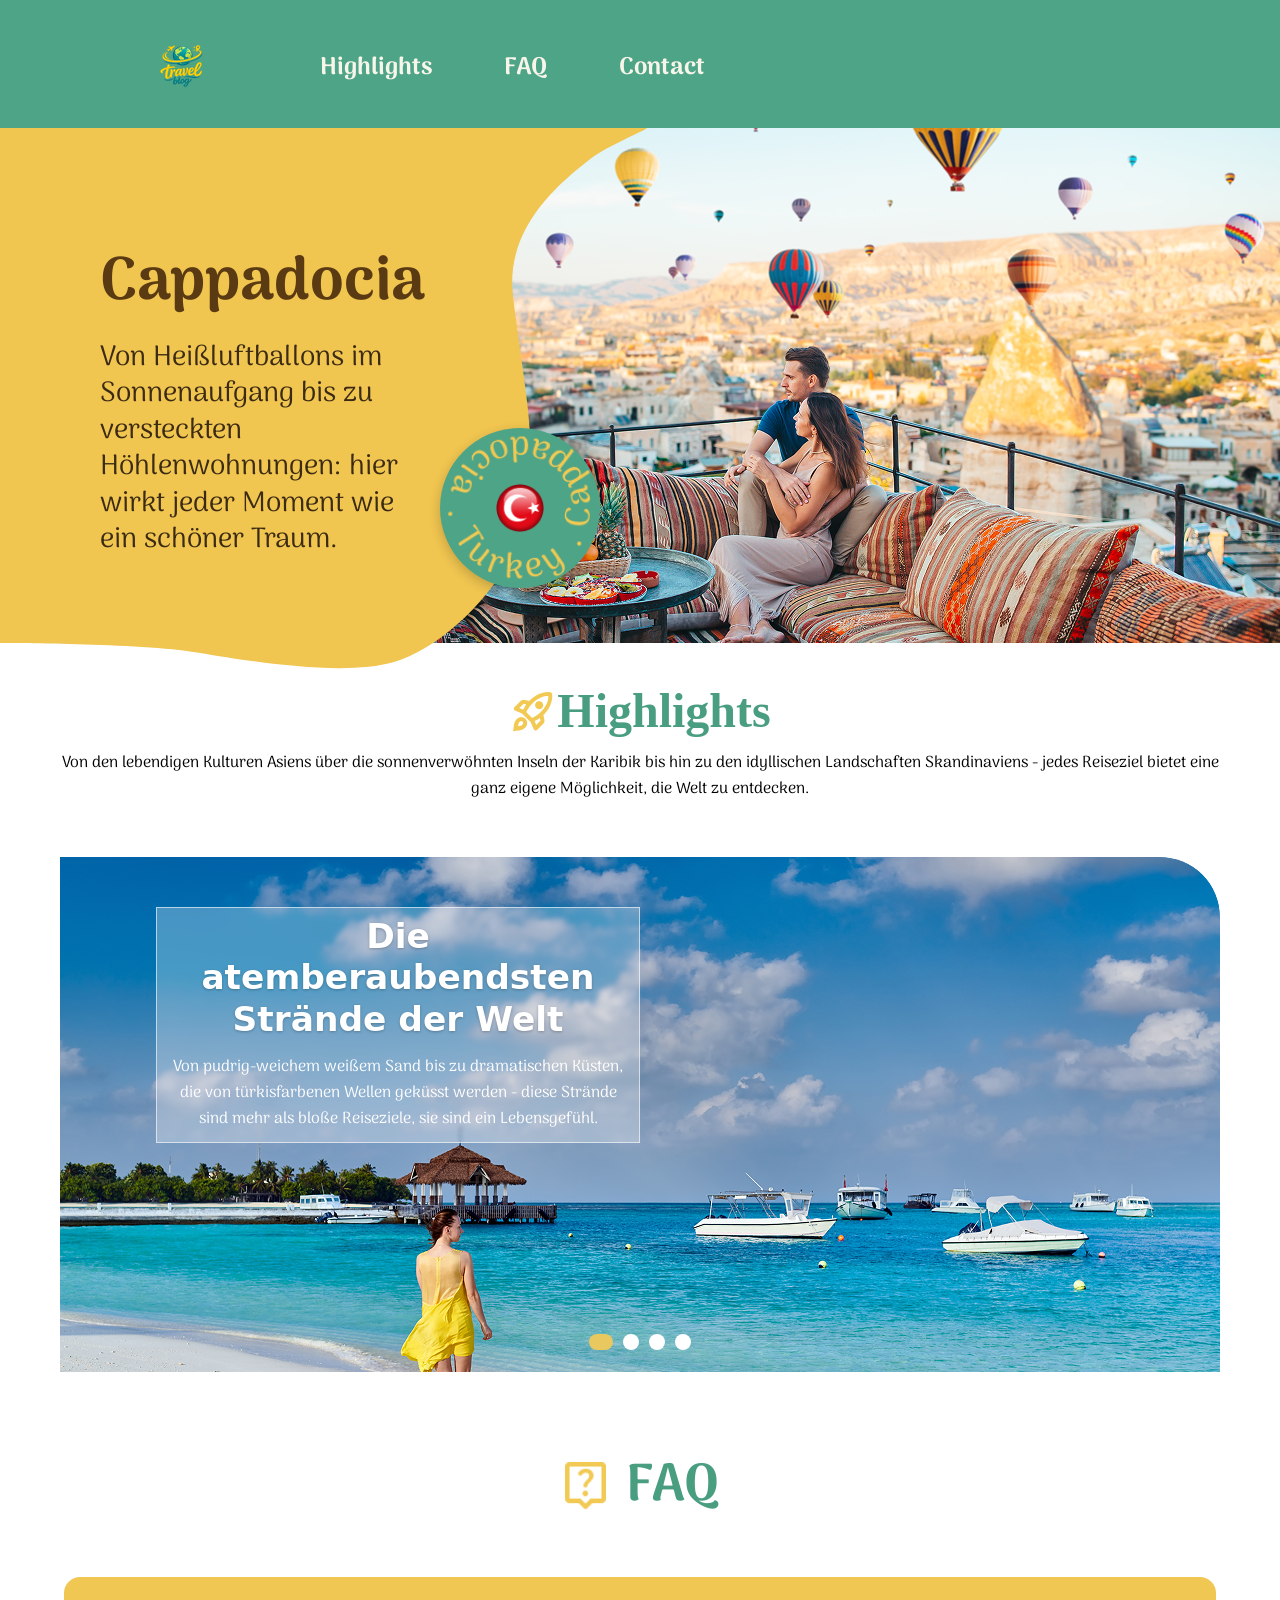
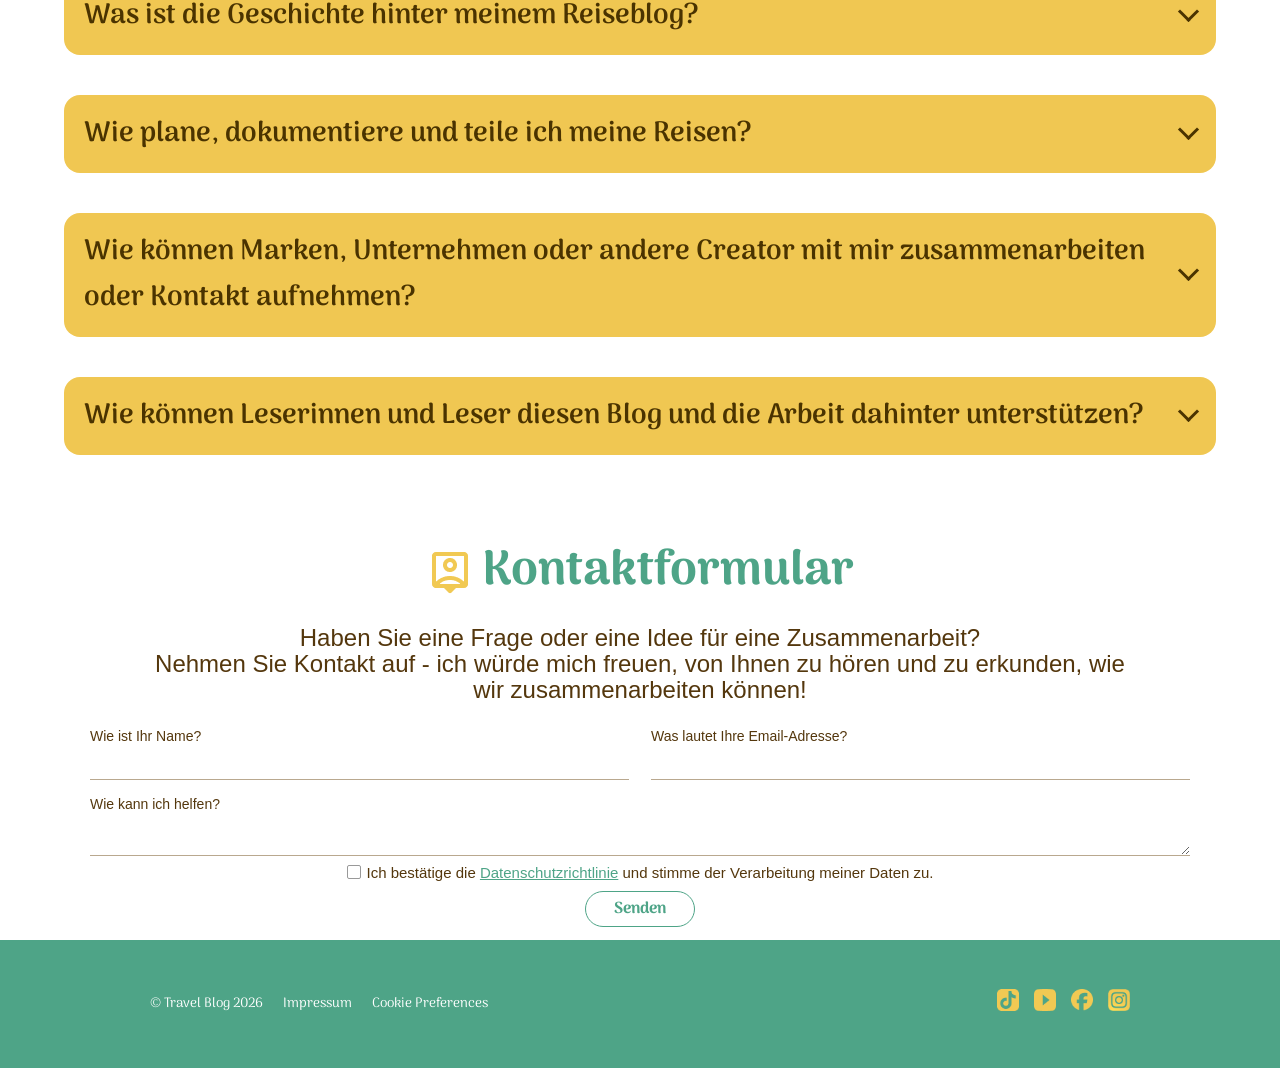
==== commit ade52a9e: "Merge branch 'main' of https://github.com/Chillhahn1980/Gruppenarbeit---Blog" ====
--- a/index.html
+++ b/index.html
@@ -122,14 +122,14 @@
 </article>
 </div>
 
-        <div class="slider__dots">
-          <label for="slide1" aria-label="Slide 1"></label>
-          <label for="slide2" aria-label="Slide 2"></label>
-          <label for="slide3" aria-label="Slide 3"></label>
-          <label for="slide4" aria-label="Slide 4"></label>
-        </div>
-      </div>
-    </section>
+  <div class="slider__dots">
+    <label for="slide1" aria-label="Slide 1"></label>
+    <label for="slide2" aria-label="Slide 2"></label>
+    <label for="slide3" aria-label="Slide 3"></label>
+    <label for="slide4" aria-label="Slide 4"></label>
+  </div>
+</div>
+</section>
 
 <!-- FAQ-Bereich -->
 <section class="faq" id="FAQ">
--- a/styles/style.css
+++ b/styles/style.css
@@ -118,6 +118,7 @@
 .hero {
     position: relative;
     max-width: 1440px;
+    margin: 0 auto;
     height: 515px;
     background: url('../img/web/header_photo.png') no-repeat right center / cover;
     overflow-x: clip;
@@ -356,13 +357,19 @@
 
 .slide {
     position: relative;
-    width: 50%;
+    /*width: 50%;*/
     /*geändert von 25%*/
     height: 100%;
     /* Bild pro Slide: wird in der index.html per --img gesetzt */
     background:
         var(--img, none) center / cover no-repeat,
         linear-gradient(to bottom, #5b93d0 0%, #a9cfe9 45%, #39b3c9 62%, #7fd3d8 100%);
+    width: 100%;
+    max-width: 1200px;
+    margin: 0 auto;
+    aspect-ratio: 660 / 293;
+    overflow: hidden;
+    border-top-right-radius: 60px;
 }
 
 /* Text-Box (Glas-Effekt) */
@@ -377,16 +384,24 @@
     background: rgba(255, 255, 255, 0.28);
     border: 1px solid rgba(255, 255, 255, 0.6);
     backdrop-filter: blur(2px);
+    cursor: pointer;
 }
 
 /* Links in den Slides: klickbar, aber optisch nicht erkennbar */
+/* Links in den Slides: Hand beim Darüberfahren */
 .slide__box a,
 .slide__box a:visited,
 .slide__box a:hover,
 .slide__box a:active {
     color: inherit;
     text-decoration: none;
-    cursor: default;
+    cursor: pointer;
+}
+
+.slide__box a::after {
+    content: "";
+    position: absolute;
+    inset: 0;
 }
 
 .slide__title {
@@ -956,11 +971,11 @@
     margin: 0 auto;
 }
 
-.bild img,
+/*.bild img,
 img {
     max-width: 100%;
     border-radius: 16px;
-}
+}*/
 
 /* Zwei Spalten */
 .zwei-spalten {
@@ -1440,6 +1455,14 @@
         padding: 18px;
     }
 
+.slide__img {
+    display: block;
+    width: 100%;
+    height: 100%;
+    object-fit: cover;
+    border-radius: 0;
+}
+
     .slide__title {
         font-size: clamp(20px, 3vw, 30px);
     }
--- a/styles/style.css
+++ b/styles/style.css
@@ -118,6 +118,7 @@
 .hero {
     position: relative;
     max-width: 1440px;
+    margin: 0 auto;
     height: 515px;
     background: url('../img/web/header_photo.png') no-repeat right center / cover;
     overflow-x: clip;
@@ -356,13 +357,19 @@
 
 .slide {
     position: relative;
-    width: 50%;
+    /*width: 50%;*/
     /*geändert von 25%*/
     height: 100%;
     /* Bild pro Slide: wird in der index.html per --img gesetzt */
     background:
         var(--img, none) center / cover no-repeat,
         linear-gradient(to bottom, #5b93d0 0%, #a9cfe9 45%, #39b3c9 62%, #7fd3d8 100%);
+    width: 100%;
+    max-width: 1200px;
+    margin: 0 auto;
+    aspect-ratio: 660 / 293;
+    overflow: hidden;
+    border-top-right-radius: 60px;
 }
 
 /* Text-Box (Glas-Effekt) */
@@ -377,16 +384,24 @@
     background: rgba(255, 255, 255, 0.28);
     border: 1px solid rgba(255, 255, 255, 0.6);
     backdrop-filter: blur(2px);
+    cursor: pointer;
 }
 
 /* Links in den Slides: klickbar, aber optisch nicht erkennbar */
+/* Links in den Slides: Hand beim Darüberfahren */
 .slide__box a,
 .slide__box a:visited,
 .slide__box a:hover,
 .slide__box a:active {
     color: inherit;
     text-decoration: none;
-    cursor: default;
+    cursor: pointer;
+}
+
+.slide__box a::after {
+    content: "";
+    position: absolute;
+    inset: 0;
 }
 
 .slide__title {
@@ -956,11 +971,11 @@
     margin: 0 auto;
 }
 
-.bild img,
+/*.bild img,
 img {
     max-width: 100%;
     border-radius: 16px;
-}
+}*/
 
 /* Zwei Spalten */
 .zwei-spalten {
@@ -1440,6 +1455,14 @@
         padding: 18px;
     }
 
+.slide__img {
+    display: block;
+    width: 100%;
+    height: 100%;
+    object-fit: cover;
+    border-radius: 0;
+}
+
     .slide__title {
         font-size: clamp(20px, 3vw, 30px);
     }
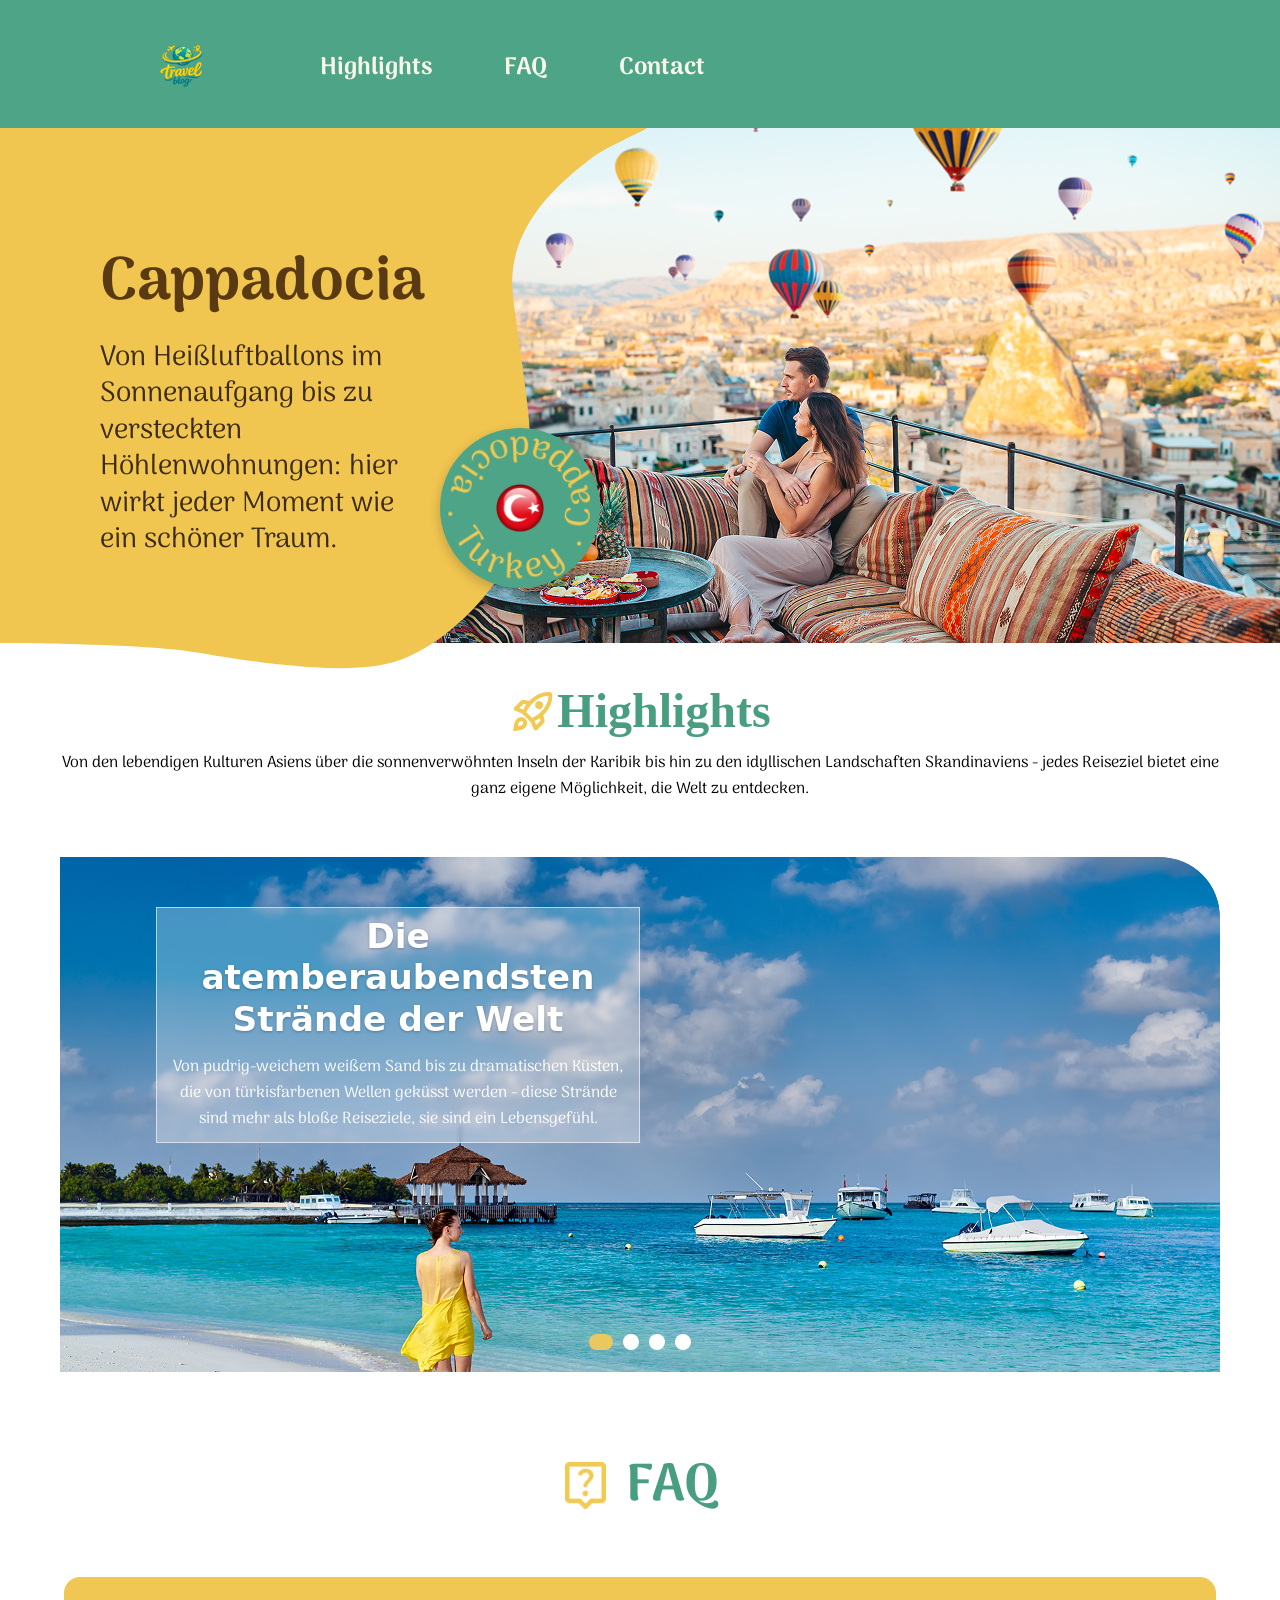
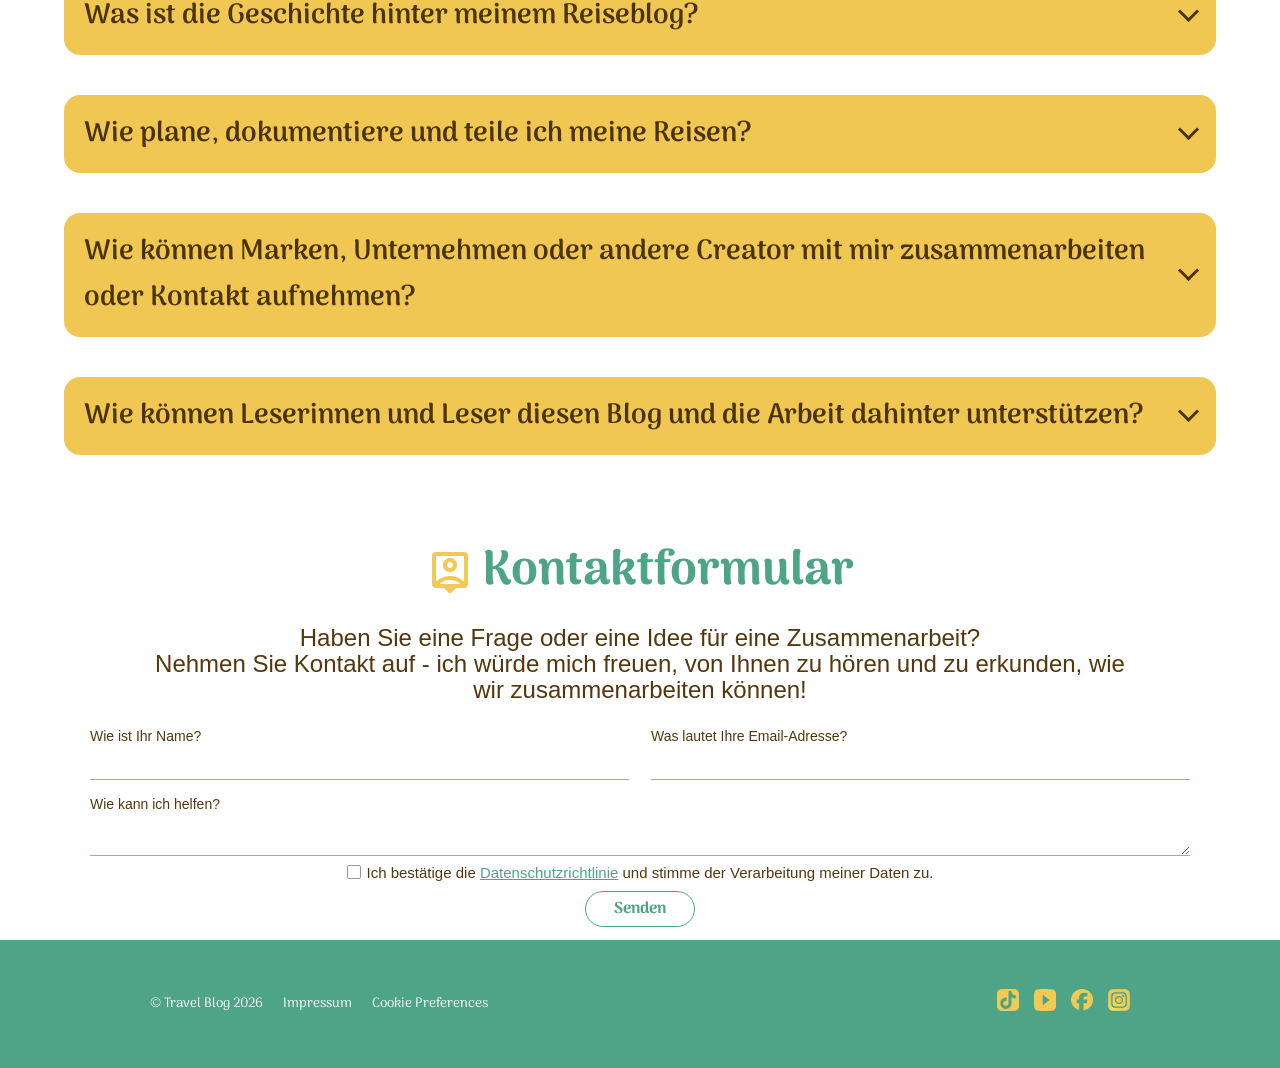
==== commit 9052e01a: "Entfernen der Header-CSS-Datei aus dem HTML-Dokument" ====
--- a/index.html
+++ b/index.html
@@ -11,7 +11,6 @@
     <link rel="stylesheet" href="styles/fonts.css">
     <link rel="stylesheet" href="styles/style.css">
     <link rel="stylesheet" href="./styles/style.css">
-    <link rel="stylesheet" href="./styles/header.css">
 </head>
 
 <header class="index-header site-header--shared">
@@ -201,7 +200,6 @@
 </section>
 </main>
 
-
  <!-- Footer -->
 <footer class="site-footer">
     <div class="footer__left">
--- a/styles/style.css
+++ b/styles/style.css
@@ -1374,26 +1374,12 @@
 
     /* HERO */
 
-    .hero {
-        height: 450px;
-    }
+    
 
     .hero-yellow {
-        width: 48%;
-        height: 100%;
-        animation: none;
-    }
-
-    .yellow-fill {
-        height: 100%;
-    }
-
-    .hero-shape {
-        width: 250px;
-        height: 100%;
-        clip-path: none;
-        border-radius: 0 55% 55% 0;
-    }
+         animation: none;
+    }
+
 
     .hero-text {
         top: 95px;
@@ -1412,10 +1398,6 @@
     }
 
     .badge {
-        top: 60%;
-        left: 42%;
-        width: 115px;
-        height: 115px;
         animation: none;
     }
 
@@ -1559,17 +1541,15 @@
     }
 
     .hero-shape {
-        display: block;
-
-        width: 45%;
+        width: 45vw;          /* Breite der geschwungenen Kante */
         height: 100%;
-
         flex-shrink: 0;
-        margin-left: -2px;
-
+        margin-left: -1px;    /* verhindert eine feine Lücke zum Gelb */
         background: #F0C550;
-
-        clip-path: ellipse(85% 65% at 0% 50%);
+        clip-path: none;      /* Desktop-Form (clip-path) hier ausschalten */
+        /* Kurve kommt aus der SVG – Pfad relativ zu dieser CSS-Datei */
+        -webkit-mask: url(../img/web/hero-shape.svg) no-repeat center / 100% 100%;
+                mask: url(../img/web/hero-shape.svg) no-repeat center / 100% 100%;
     }
 
     @keyframes mobileGelbZurueck {
@@ -1577,10 +1557,13 @@
         0%,
         35% {
             width: 150%;
+            height: 100%;
         }
 
+        /* Endzustand: Gelb nur noch oben links */
         100% {
             width: 48%;
+            height: 58%;
         }
     }
 
@@ -1631,9 +1614,13 @@
         margin: 0;
     }
 
-    .hero-text h1,
+    /* Text blendet auf dem Gelb ein (h1 zuerst, dann der Absatz) */
+    .hero-text h1 {
+        animation: einblenden 0.8s ease-out 0.3s both;
+    }
+
     .hero-text p {
-        animation: none;
+        animation: einblenden 0.8s ease-out 1s both;
     }
 
     /* Sticker */
@@ -1641,8 +1628,10 @@
     .badge {
         position: absolute;
 
-        top: 28%;
-        left: 15%;
+        /* Mittelpunkt bei ca. 40 % / 40 % = halb auf Gelb, halb auf dem Bild
+           (57.5px = halbe Stempelgröße) */
+        top: calc(40% - 57.5px);
+        left: calc(40% - 57.5px);
 
         width: 115px;
         height: 115px;
@@ -1741,6 +1730,7 @@
     .hero-yellow {
         animation: none !important;
         width: 48%;
+        height: 58%;
         transform: none;
     }
 
@@ -1755,32 +1745,40 @@
         opacity: 1;
         transform: none;
     }
+
+    /* Stempel dreht sich nicht */
+    .badge-text {
+        animation: none !important;
+    }
 }
 
 
 /* ==========================================
    MOBILE HIGHLIGHTS - FIGMA
    BIS 700px
+   Slider: volle Seitenbreite
 ========================================== */
 
 @media screen and (max-width: 700px) {
 
-    /* HIGHLIGHTS-BEREICH */
+    /* HIGHLIGHTS-BEREICH: kein seitlicher Innenabstand,
+       damit der Slider die volle Breite nutzen kann */
 
     .highlights {
         width: 100%;
         max-width: 100%;
         margin: 0 auto;
-        padding: 30px 18px 20px;
+        padding: 30px 13px 20px;
         background: #ffffff;
         text-align: center;
     }
 
+    /* Überschrift behält ihren Seitenrand */
     .highlights__header {
         width: 100%;
         min-height: 0;
         margin: 0 0 12px;
-        padding: 0;
+        padding: 0 18px;
         background: transparent;
     }
 
@@ -1815,19 +1813,18 @@
         display: none;
     }
 
-    /* SLIDER-GRÖSSE */
-
+    /* SLIDER-GRÖSSE: volle Breite */
 
     .slider {
         position: relative;
 
         width: 100%;
-        max-width: 340px;
-
-        height: auto;
-        aspect-ratio: 340 / 450;
-
-        margin: 0 auto;
+        max-width: none;
+
+        height: clamp(420px, 120vw, 560px);
+        aspect-ratio: auto;
+
+        margin: 0;
         overflow: hidden;
 
         border-radius: 0 48px 0 0;
--- a/styles/style.css
+++ b/styles/style.css
@@ -1374,26 +1374,12 @@
 
     /* HERO */
 
-    .hero {
-        height: 450px;
-    }
+    
 
     .hero-yellow {
-        width: 48%;
-        height: 100%;
-        animation: none;
-    }
-
-    .yellow-fill {
-        height: 100%;
-    }
-
-    .hero-shape {
-        width: 250px;
-        height: 100%;
-        clip-path: none;
-        border-radius: 0 55% 55% 0;
-    }
+         animation: none;
+    }
+
 
     .hero-text {
         top: 95px;
@@ -1412,10 +1398,6 @@
     }
 
     .badge {
-        top: 60%;
-        left: 42%;
-        width: 115px;
-        height: 115px;
         animation: none;
     }
 
@@ -1559,17 +1541,15 @@
     }
 
     .hero-shape {
-        display: block;
-
-        width: 45%;
+        width: 45vw;          /* Breite der geschwungenen Kante */
         height: 100%;
-
         flex-shrink: 0;
-        margin-left: -2px;
-
+        margin-left: -1px;    /* verhindert eine feine Lücke zum Gelb */
         background: #F0C550;
-
-        clip-path: ellipse(85% 65% at 0% 50%);
+        clip-path: none;      /* Desktop-Form (clip-path) hier ausschalten */
+        /* Kurve kommt aus der SVG – Pfad relativ zu dieser CSS-Datei */
+        -webkit-mask: url(../img/web/hero-shape.svg) no-repeat center / 100% 100%;
+                mask: url(../img/web/hero-shape.svg) no-repeat center / 100% 100%;
     }
 
     @keyframes mobileGelbZurueck {
@@ -1577,10 +1557,13 @@
         0%,
         35% {
             width: 150%;
+            height: 100%;
         }
 
+        /* Endzustand: Gelb nur noch oben links */
         100% {
             width: 48%;
+            height: 58%;
         }
     }
 
@@ -1631,9 +1614,13 @@
         margin: 0;
     }
 
-    .hero-text h1,
+    /* Text blendet auf dem Gelb ein (h1 zuerst, dann der Absatz) */
+    .hero-text h1 {
+        animation: einblenden 0.8s ease-out 0.3s both;
+    }
+
     .hero-text p {
-        animation: none;
+        animation: einblenden 0.8s ease-out 1s both;
     }
 
     /* Sticker */
@@ -1641,8 +1628,10 @@
     .badge {
         position: absolute;
 
-        top: 28%;
-        left: 15%;
+        /* Mittelpunkt bei ca. 40 % / 40 % = halb auf Gelb, halb auf dem Bild
+           (57.5px = halbe Stempelgröße) */
+        top: calc(40% - 57.5px);
+        left: calc(40% - 57.5px);
 
         width: 115px;
         height: 115px;
@@ -1741,6 +1730,7 @@
     .hero-yellow {
         animation: none !important;
         width: 48%;
+        height: 58%;
         transform: none;
     }
 
@@ -1755,32 +1745,40 @@
         opacity: 1;
         transform: none;
     }
+
+    /* Stempel dreht sich nicht */
+    .badge-text {
+        animation: none !important;
+    }
 }
 
 
 /* ==========================================
    MOBILE HIGHLIGHTS - FIGMA
    BIS 700px
+   Slider: volle Seitenbreite
 ========================================== */
 
 @media screen and (max-width: 700px) {
 
-    /* HIGHLIGHTS-BEREICH */
+    /* HIGHLIGHTS-BEREICH: kein seitlicher Innenabstand,
+       damit der Slider die volle Breite nutzen kann */
 
     .highlights {
         width: 100%;
         max-width: 100%;
         margin: 0 auto;
-        padding: 30px 18px 20px;
+        padding: 30px 13px 20px;
         background: #ffffff;
         text-align: center;
     }
 
+    /* Überschrift behält ihren Seitenrand */
     .highlights__header {
         width: 100%;
         min-height: 0;
         margin: 0 0 12px;
-        padding: 0;
+        padding: 0 18px;
         background: transparent;
     }
 
@@ -1815,19 +1813,18 @@
         display: none;
     }
 
-    /* SLIDER-GRÖSSE */
-
+    /* SLIDER-GRÖSSE: volle Breite */
 
     .slider {
         position: relative;
 
         width: 100%;
-        max-width: 340px;
-
-        height: auto;
-        aspect-ratio: 340 / 450;
-
-        margin: 0 auto;
+        max-width: none;
+
+        height: clamp(420px, 120vw, 560px);
+        aspect-ratio: auto;
+
+        margin: 0;
         overflow: hidden;
 
         border-radius: 0 48px 0 0;
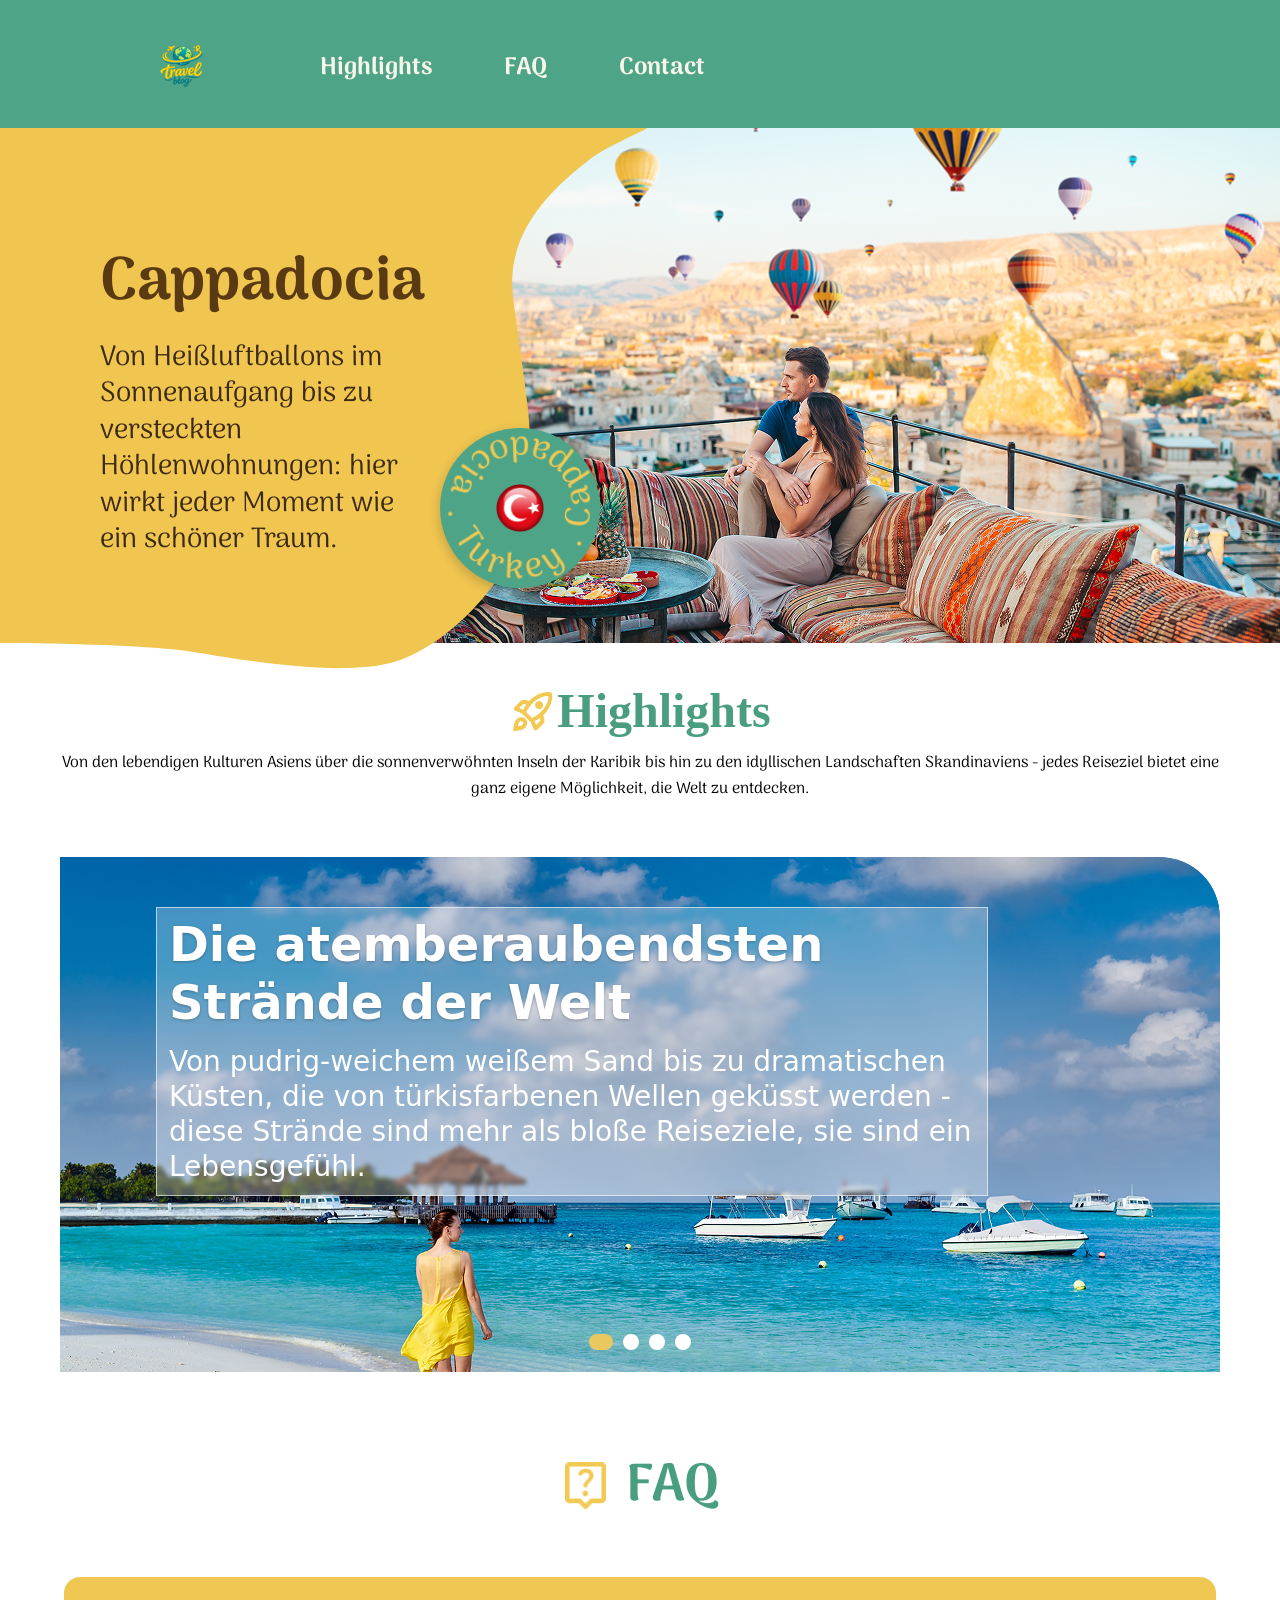
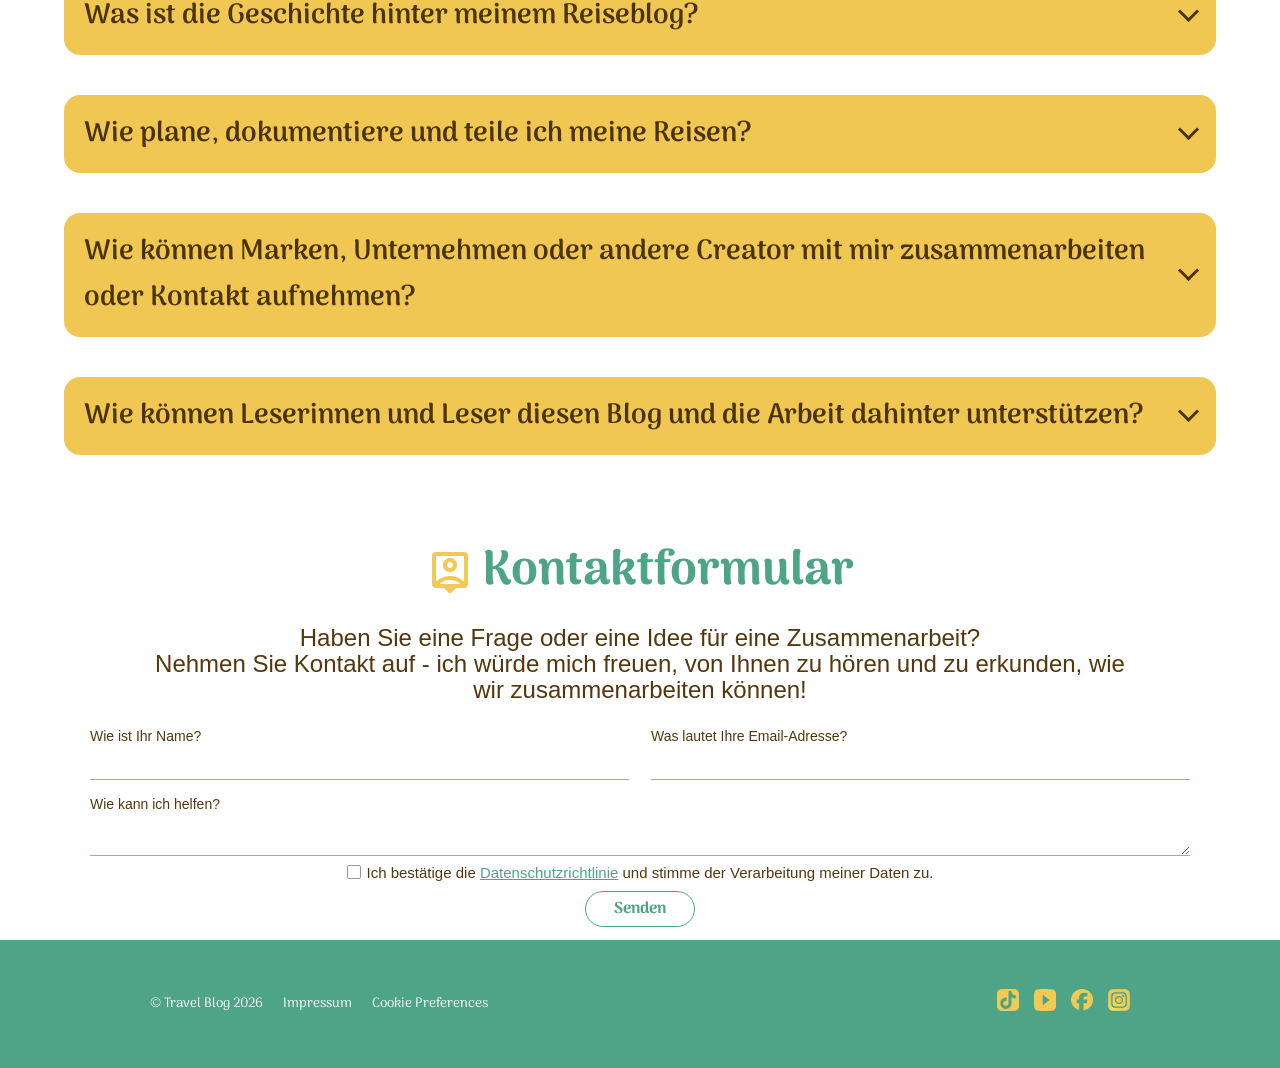
==== commit 0e38b789: "Füge Schriftgröße und Schriftart zum Header hinzu für bessere Lesbarkeit" ====
--- a/index.html
+++ b/index.html
@@ -65,6 +65,7 @@
       zu den idyllischen Landschaften Skandinaviens - jedes Reiseziel bietet eine ganz eigene Möglichkeit, die Welt zu entdecken.
       </p>
       </header>
+
       <div class="slider">
       <input type="radio" name="slide" id="slide1" checked>
       <input type="radio" name="slide" id="slide2">
@@ -73,11 +74,12 @@
 
       <div class="slider__track">
       <article class="slide slide--1">
-      <img class="slide__img" src="./img/web/Strand.png" alt="Strandbild">
-      <div class="slide__box">
-      <h3 class="slide__title">Die atemberaubendsten Strände der Welt</h3>
-      <p class="slide__text">
-      <p><p class="slide__text"></p><a href="article1.html">Von pudrig-weichem weißem Sand bis zu dramatischen Küsten, die von türkisfarbenen
+        <img class="slide__img" src="./img/web/Strand.png" alt="Strandbild">
+        <div class="slide__box">
+          <h3 class="slide__title">Die atemberaubendsten Strände der Welt</h3>
+          <p>
+        <p class="slide__text"></p>
+      <a href="article1.html">Von pudrig-weichem weißem Sand bis zu dramatischen Küsten, die von türkisfarbenen
       Wellen geküsst werden - diese Strände sind mehr als bloße Reiseziele, sie sind
       ein Lebensgefühl.</a></p>
       </div>
--- a/styles/style.css
+++ b/styles/style.css
@@ -377,7 +377,7 @@
     position: absolute;
     top: 50px;
     left: 96px;
-    right: 50%;
+    right: 20%;
     /* 254px; größerer Wert = schmalerer Kasten */
     padding: 8px 12px 10px;
     color: #ffffff;
@@ -385,6 +385,7 @@
     border: 1px solid rgba(255, 255, 255, 0.6);
     backdrop-filter: blur(2px);
     cursor: pointer;
+    text-align: left;
 }
 
 /* Links in den Slides: klickbar, aber optisch nicht erkennbar */
@@ -396,12 +397,15 @@
     color: inherit;
     text-decoration: none;
     cursor: pointer;
+    font-size: 28px;
+    font-family: "Palanquin", system-ui, sans-serif;
 }
 
 .slide__box a::after {
     content: "";
     position: absolute;
     inset: 0;
+    
 }
 
 .slide__title {
@@ -409,14 +413,14 @@
     /* Abstand nach unten zum Slidertext */
     font-family: "Palanquin Dark", system-ui, sans-serif;
     font-weight: 600;
-    font-size: 2.15rem;
+    font-size: 48px;
     line-height: 1.2;
     text-shadow: 0 1px 3px rgba(0, 0, 0, 0.25);
 }
 
 .slide__text {
     margin: 0;
-    font-size: 1.95rem;
+    font-size: 28px;
     line-height: 48px;
 }
 
--- a/styles/style.css
+++ b/styles/style.css
@@ -377,7 +377,7 @@
     position: absolute;
     top: 50px;
     left: 96px;
-    right: 50%;
+    right: 20%;
     /* 254px; größerer Wert = schmalerer Kasten */
     padding: 8px 12px 10px;
     color: #ffffff;
@@ -385,6 +385,7 @@
     border: 1px solid rgba(255, 255, 255, 0.6);
     backdrop-filter: blur(2px);
     cursor: pointer;
+    text-align: left;
 }
 
 /* Links in den Slides: klickbar, aber optisch nicht erkennbar */
@@ -396,12 +397,15 @@
     color: inherit;
     text-decoration: none;
     cursor: pointer;
+    font-size: 28px;
+    font-family: "Palanquin", system-ui, sans-serif;
 }
 
 .slide__box a::after {
     content: "";
     position: absolute;
     inset: 0;
+    
 }
 
 .slide__title {
@@ -409,14 +413,14 @@
     /* Abstand nach unten zum Slidertext */
     font-family: "Palanquin Dark", system-ui, sans-serif;
     font-weight: 600;
-    font-size: 2.15rem;
+    font-size: 48px;
     line-height: 1.2;
     text-shadow: 0 1px 3px rgba(0, 0, 0, 0.25);
 }
 
 .slide__text {
     margin: 0;
-    font-size: 1.95rem;
+    font-size: 28px;
     line-height: 48px;
 }
 
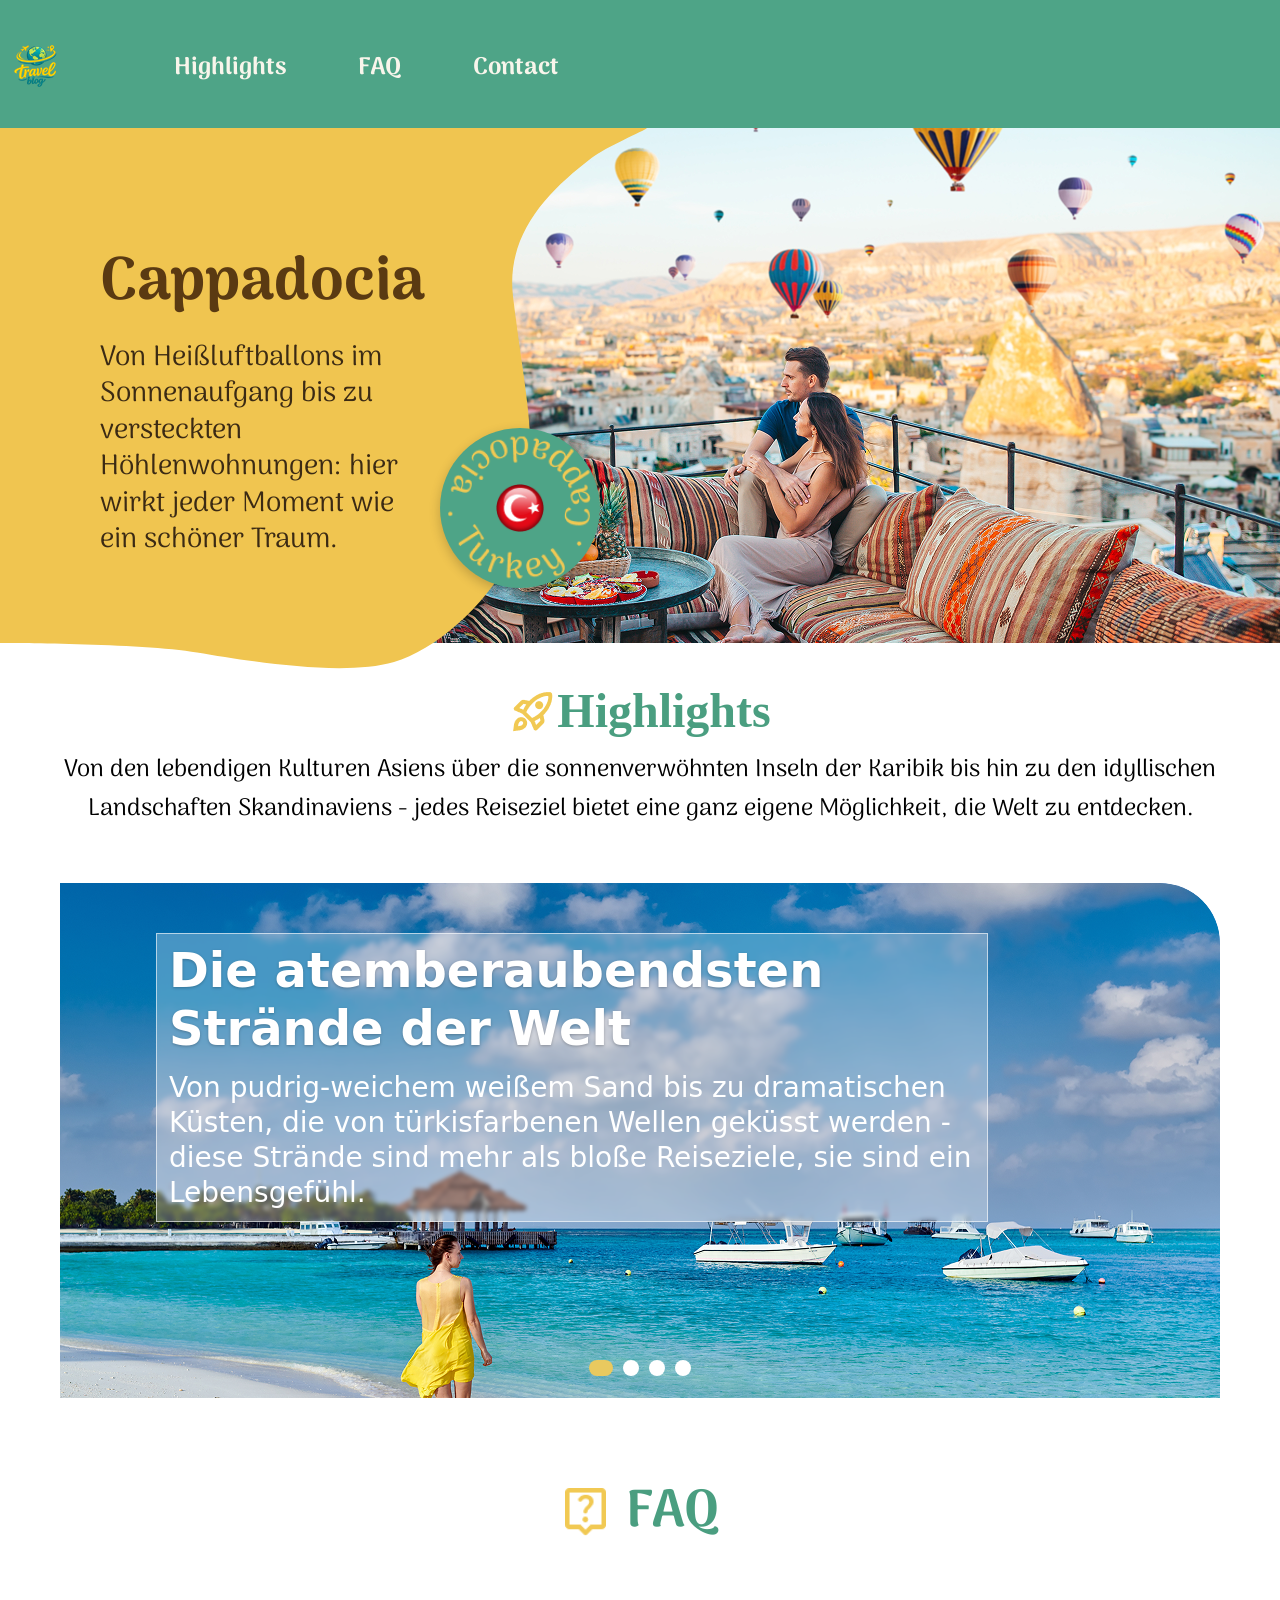
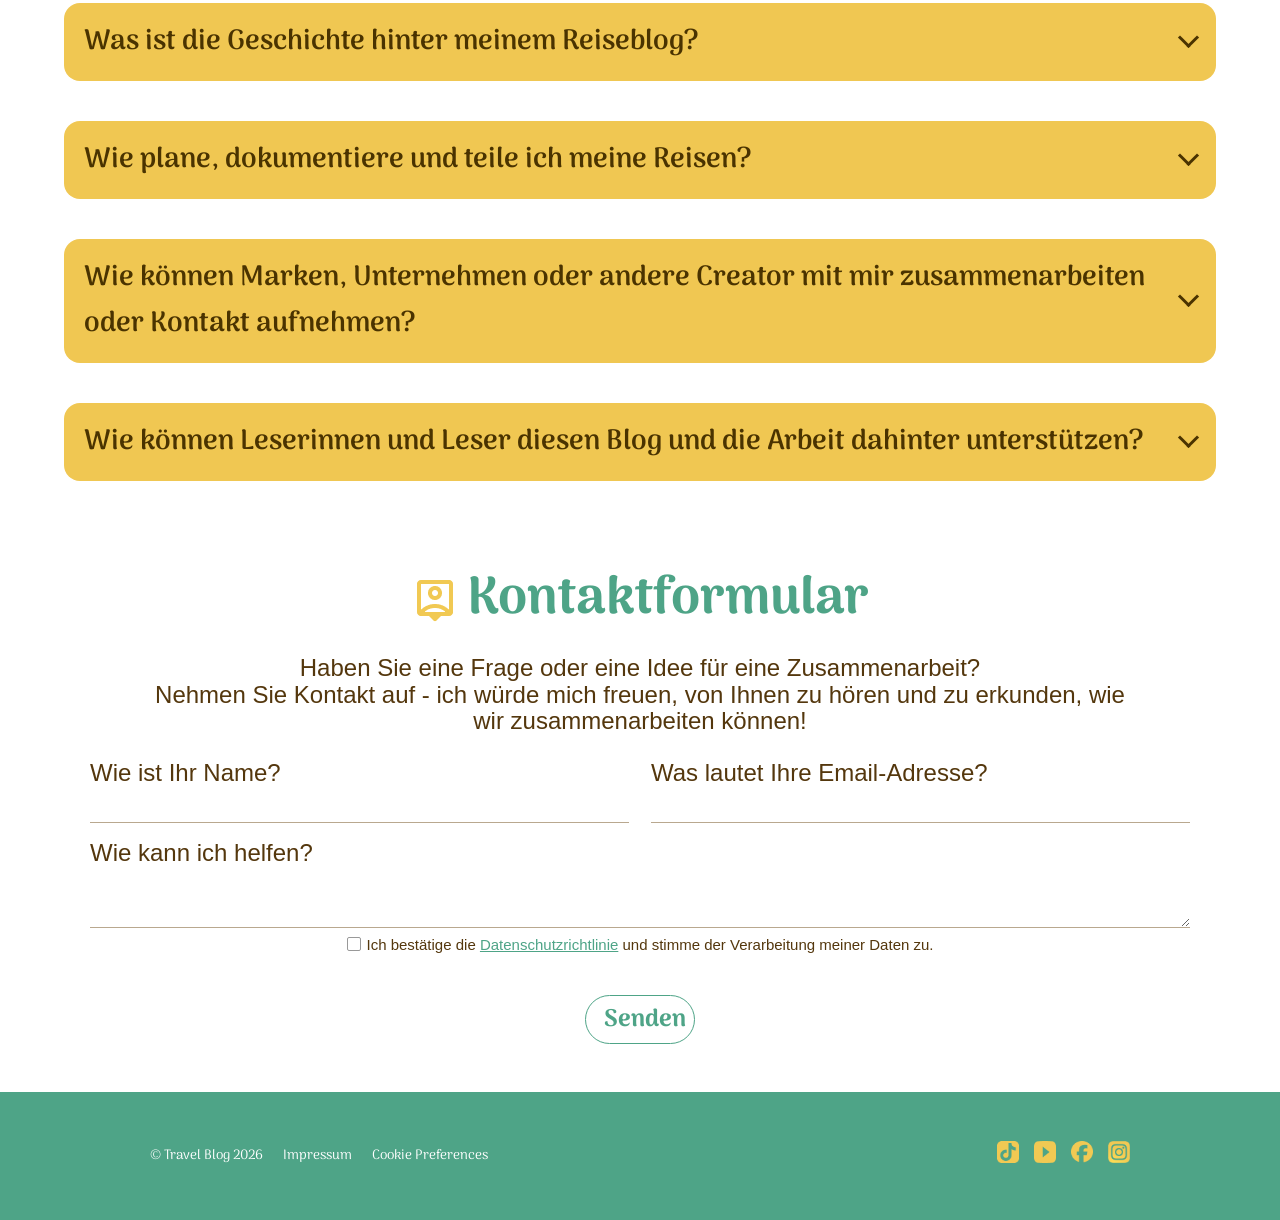
==== commit 9e9de850: "Füge Header- und Footer-Container hinzu für bessere Struktur und Layout" ====
--- a/index.html
+++ b/index.html
@@ -14,17 +14,19 @@
 </head>
 
 <header class="index-header site-header--shared">
+  <div class="header-container">
     <nav class="navbar" aria-label="Hauptnavigation">
-        <a href="./index.html" aria-label="Zur Startseite">
-            <img class="logo-img" src="./assets/icon/logo.png" alt="Logo">
-        </a>
-
-        <ul>
-            <li><a href="#Highlights">Highlights</a></li>
-            <li><a href="#FAQ">FAQ</a></li>
-            <li><a href="#Contact">Contact</a></li>
-        </ul>
-    </nav>
+          <a href="./index.html" aria-label="Zur Startseite">
+              <img class="logo-img" src="./assets/icon/logo.png" alt="Logo">
+          </a>
+
+          <ul>
+              <li><a href="#Highlights">Highlights</a></li>
+              <li><a href="#FAQ">FAQ</a></li>
+              <li><a href="#Contact">Contact</a></li>
+          </ul>
+      </nav>
+  </div>    
 </header>
 
 <body>
@@ -204,25 +206,27 @@
 
  <!-- Footer -->
 <footer class="site-footer">
+  <div class="footer__container">  
     <div class="footer__left">
-      <span>© Travel Blog 2026</span>
-      <a href="impressum.html">Impressum</a>
-      <a href="#">Cookie Preferences</a>
-    </div>
-    <div class="footer__social">
-      <a href="https://www.tiktok.com/@dein_benutzername" aria-label="TikTok" target="_blank" rel="noopener noreferrer">
-      <img src="./img/web/Tiktok_icon.png" alt="TikTok" width="22" height="22">
-      </a>
-      <a href="https://www.youtube.com/@dein_kanal" aria-label="YouTube" target="_blank" rel="noopener noreferrer">
-      <img src="./img/web/youtube.png" alt="YouTube" width="22" height="22">
-      </a>
-      <a href="https://www.facebook.com/deine_seite/" aria-label="Facebook" target="_blank" rel="noopener noreferrer">
-      <img src="./img/web/facebook.png" alt="Facebook" width="22" height="22">
-      </a>
-      <a href="https://www.instagram.com/" aria-label="Instagram" target="_blank" rel="noopener noreferrer">
-      <img src="./img/web/Instagram.png" alt="Instagram" width="22" height="22">
-      </a>
-    </div>
+        <span>© Travel Blog 2026</span>
+        <a href="impressum.html">Impressum</a>
+        <a href="#">Cookie Preferences</a>
+      </div>
+      <div class="footer__social">
+        <a href="https://www.tiktok.com/@dein_benutzername" aria-label="TikTok" target="_blank" rel="noopener noreferrer">
+        <img src="./img/web/Tiktok_icon.png" alt="TikTok" width="22" height="22">
+        </a>
+        <a href="https://www.youtube.com/@dein_kanal" aria-label="YouTube" target="_blank" rel="noopener noreferrer">
+        <img src="./img/web/youtube.png" alt="YouTube" width="22" height="22">
+        </a>
+        <a href="https://www.facebook.com/deine_seite/" aria-label="Facebook" target="_blank" rel="noopener noreferrer">
+        <img src="./img/web/facebook.png" alt="Facebook" width="22" height="22">
+        </a>
+        <a href="https://www.instagram.com/" aria-label="Instagram" target="_blank" rel="noopener noreferrer">
+        <img src="./img/web/Instagram.png" alt="Instagram" width="22" height="22">
+        </a>
+      </div>
+  </div>
 </footer>
 <!-- Mobile Navigation -->
     <nav class="mobile-bottom-nav"
--- a/styles/style.css
+++ b/styles/style.css
@@ -4,11 +4,18 @@
     background: #4EA487;
 }
 
+.header-container {
+    max-width: 1440px;
+    display: flex;
+    align-items: center;
+    margin: 0 auto;
+    
+}
+
 .navbar {
     max-width: 561px;
     min-height: 128px;
     display: flex;
-    padding-left: 140px;
     gap: 102px;
     
     align-items: center;
@@ -31,7 +38,7 @@
         max-width: none;
         min-height: 72px;
         margin: 0;
-        padding: 32px 0 0 146px;
+        padding: 32px 0 0 0px;
         gap: 102px;
     }
 
@@ -314,6 +321,7 @@
 .highlights__intro {
     max-width: 1200px;
     margin: 0 auto;
+    font-size: 24px;
 }
 
 
@@ -589,6 +597,7 @@
     display: flex;
     flex-direction: column;
     align-items: center;
+    padding-bottom: 48px;
 }
 
 .contact-form h2 {
@@ -600,7 +609,8 @@
     gap: 8px;
     color: #4EA487;
     font-family: "Arima", sans-serif;
-    font-size: 48px;
+    font-size: 52px;
+    font-weight: bold;
     line-height: 1.2;
 }
 
@@ -636,7 +646,7 @@
     gap: 4px;
     color: #54370D;
     font-family: "Palanquin", sans-serif;
-    font-size: 14px;
+    font-size: 24px;
     font-weight: 500;
 }
 
@@ -680,6 +690,7 @@
     font-family: "Palanquin", sans-serif;
     font-size: 15px;
     font-weight: 400;
+    padding-bottom: 32px;
 }
 
 .privacy-consent input {
@@ -699,7 +710,7 @@
     background: white;
     color: #737373;
     font-family: "Arima", sans-serif;
-    font-size: 16px;
+    font-size: 24px;
     font-weight: 700;
     cursor: pointer;
 }
@@ -1064,13 +1075,23 @@
 
 /* ---------- Footer ---------- */
 
+footer {
+    width: 100%;
+    min-height: 128px;
+    background: #4EA487;
+}
+
+.footer__container {
+    max-width: 1440px;
+    display: contents;
+    justify-content: space-between;
+}
+
 .site-footer {
-    display: flex;
+    display: flex;    
     justify-content: space-between;
     align-items: center;
     padding: 20px 150px;
-    min-height: 128px;
-    background: #4EA487;
     color: #ffffff;
     font-size: 0.85rem;
 }
--- a/styles/style.css
+++ b/styles/style.css
@@ -4,11 +4,18 @@
     background: #4EA487;
 }
 
+.header-container {
+    max-width: 1440px;
+    display: flex;
+    align-items: center;
+    margin: 0 auto;
+    
+}
+
 .navbar {
     max-width: 561px;
     min-height: 128px;
     display: flex;
-    padding-left: 140px;
     gap: 102px;
     
     align-items: center;
@@ -31,7 +38,7 @@
         max-width: none;
         min-height: 72px;
         margin: 0;
-        padding: 32px 0 0 146px;
+        padding: 32px 0 0 0px;
         gap: 102px;
     }
 
@@ -314,6 +321,7 @@
 .highlights__intro {
     max-width: 1200px;
     margin: 0 auto;
+    font-size: 24px;
 }
 
 
@@ -589,6 +597,7 @@
     display: flex;
     flex-direction: column;
     align-items: center;
+    padding-bottom: 48px;
 }
 
 .contact-form h2 {
@@ -600,7 +609,8 @@
     gap: 8px;
     color: #4EA487;
     font-family: "Arima", sans-serif;
-    font-size: 48px;
+    font-size: 52px;
+    font-weight: bold;
     line-height: 1.2;
 }
 
@@ -636,7 +646,7 @@
     gap: 4px;
     color: #54370D;
     font-family: "Palanquin", sans-serif;
-    font-size: 14px;
+    font-size: 24px;
     font-weight: 500;
 }
 
@@ -680,6 +690,7 @@
     font-family: "Palanquin", sans-serif;
     font-size: 15px;
     font-weight: 400;
+    padding-bottom: 32px;
 }
 
 .privacy-consent input {
@@ -699,7 +710,7 @@
     background: white;
     color: #737373;
     font-family: "Arima", sans-serif;
-    font-size: 16px;
+    font-size: 24px;
     font-weight: 700;
     cursor: pointer;
 }
@@ -1064,13 +1075,23 @@
 
 /* ---------- Footer ---------- */
 
+footer {
+    width: 100%;
+    min-height: 128px;
+    background: #4EA487;
+}
+
+.footer__container {
+    max-width: 1440px;
+    display: contents;
+    justify-content: space-between;
+}
+
 .site-footer {
-    display: flex;
+    display: flex;    
     justify-content: space-between;
     align-items: center;
     padding: 20px 150px;
-    min-height: 128px;
-    background: #4EA487;
     color: #ffffff;
     font-size: 0.85rem;
 }
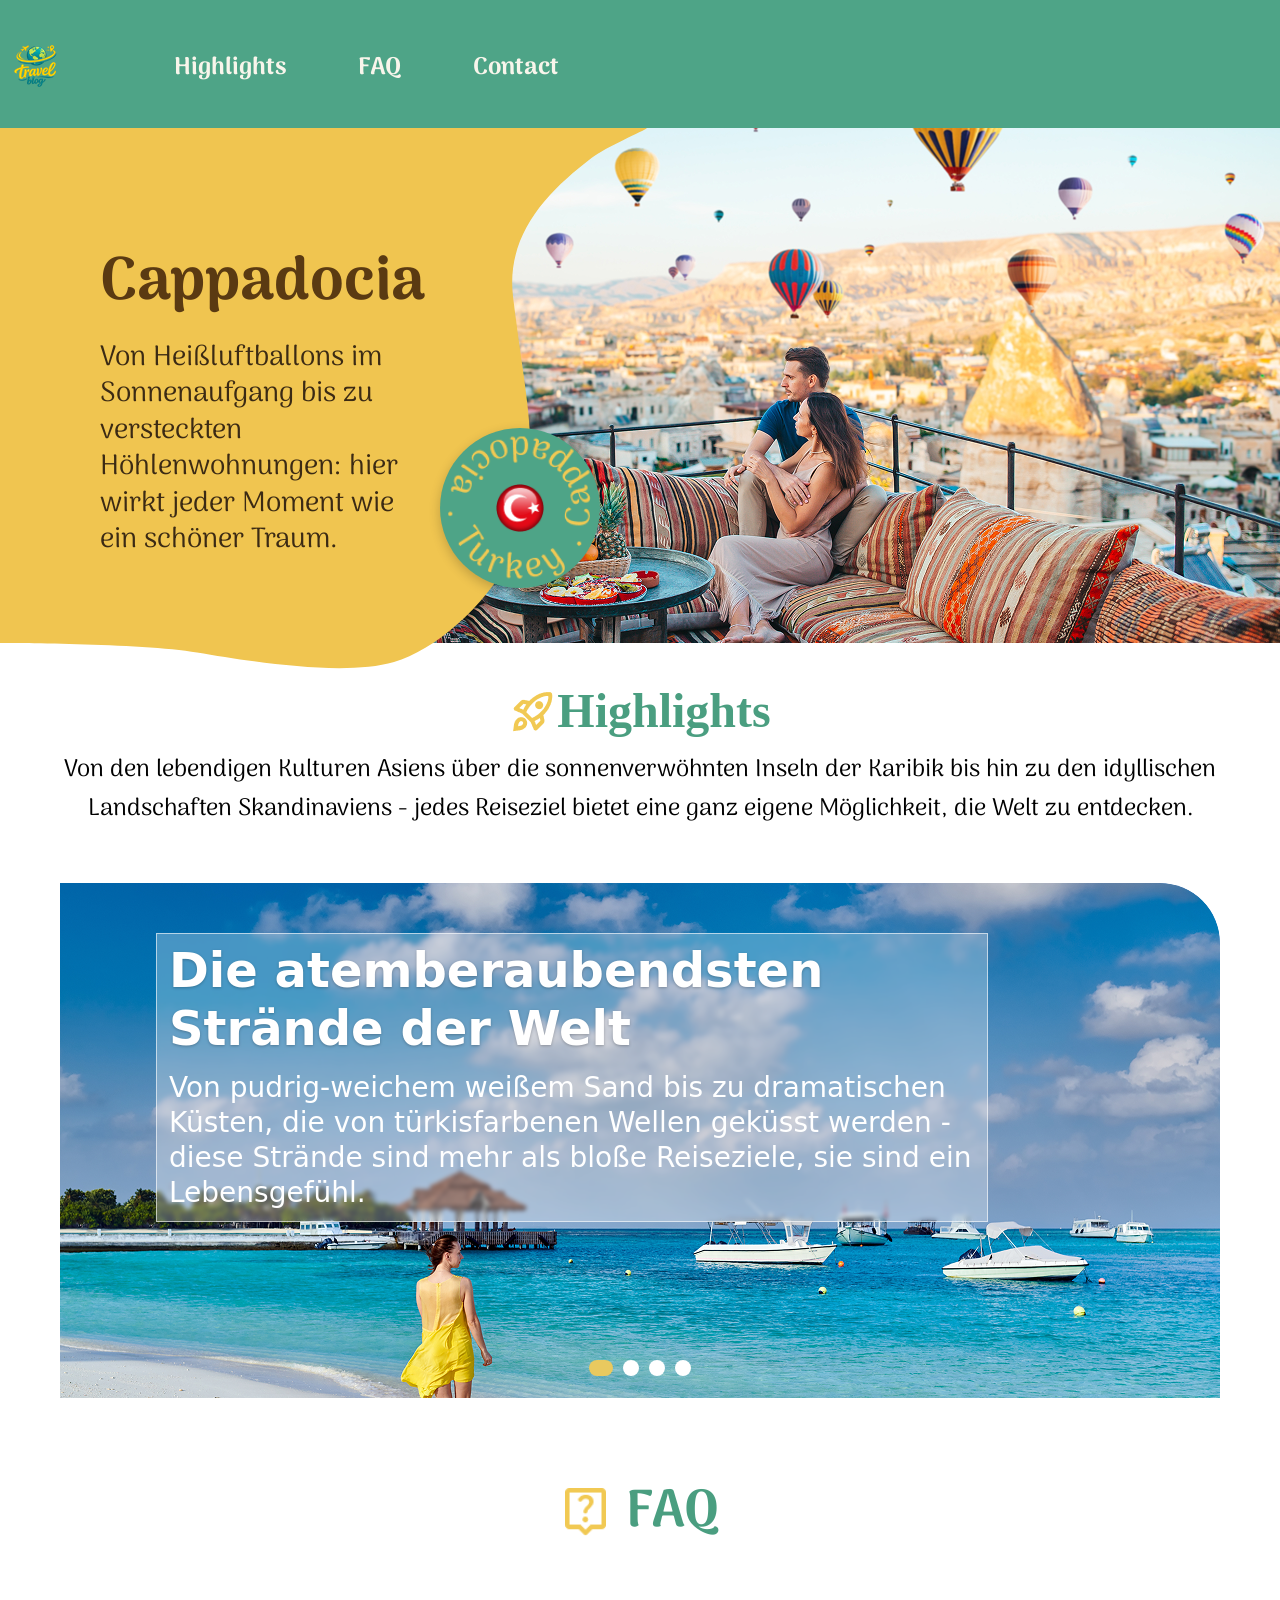
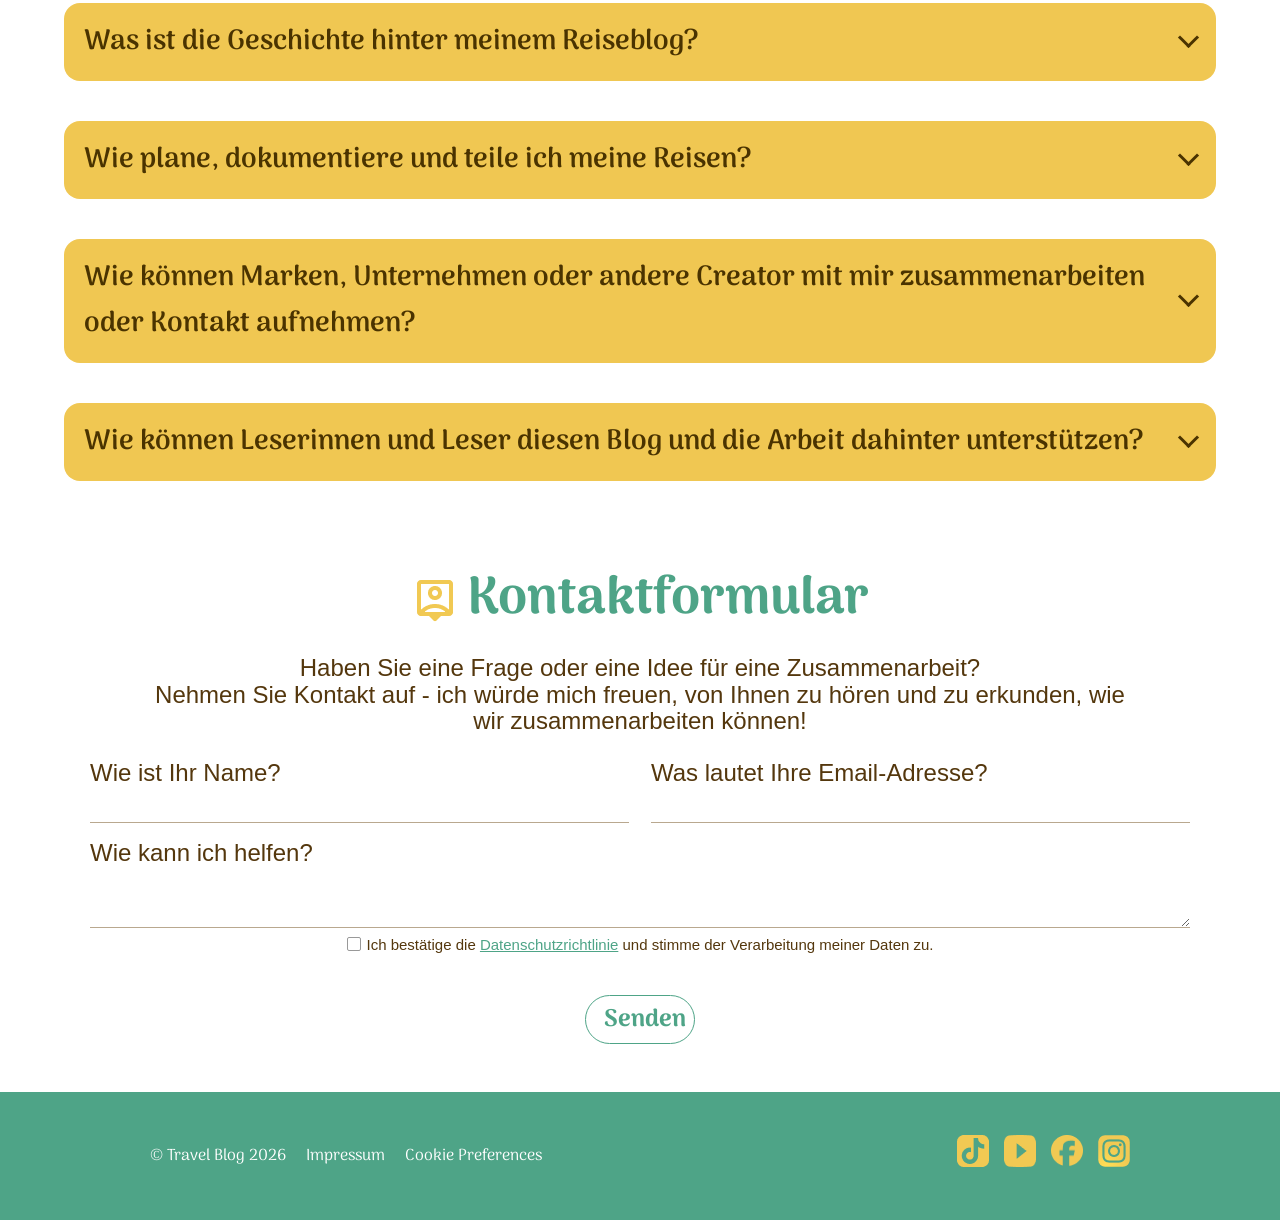
==== commit 500cbdec: "Ändere die Größe der sozialen Icons im Footer und passe die Schriftgröße im Footer an für bessere Le" ====
--- a/index.html
+++ b/index.html
@@ -214,16 +214,16 @@
       </div>
       <div class="footer__social">
         <a href="https://www.tiktok.com/@dein_benutzername" aria-label="TikTok" target="_blank" rel="noopener noreferrer">
-        <img src="./img/web/Tiktok_icon.png" alt="TikTok" width="22" height="22">
+        <img src="./img/web/Tiktok_icon.png" alt="TikTok" width="32" height="32">
         </a>
         <a href="https://www.youtube.com/@dein_kanal" aria-label="YouTube" target="_blank" rel="noopener noreferrer">
-        <img src="./img/web/youtube.png" alt="YouTube" width="22" height="22">
+        <img src="./img/web/youtube.png" alt="YouTube" width="32" height="32">
         </a>
         <a href="https://www.facebook.com/deine_seite/" aria-label="Facebook" target="_blank" rel="noopener noreferrer">
-        <img src="./img/web/facebook.png" alt="Facebook" width="22" height="22">
+        <img src="./img/web/facebook.png" alt="Facebook" width="32" height="32">
         </a>
         <a href="https://www.instagram.com/" aria-label="Instagram" target="_blank" rel="noopener noreferrer">
-        <img src="./img/web/Instagram.png" alt="Instagram" width="22" height="22">
+        <img src="./img/web/Instagram.png" alt="Instagram" width="32" height="32">
         </a>
       </div>
   </div>
--- a/styles/style.css
+++ b/styles/style.css
@@ -1093,7 +1093,7 @@
     align-items: center;
     padding: 20px 150px;
     color: #ffffff;
-    font-size: 0.85rem;
+    font-size: 16px;
 }
 
 .footer__left {
--- a/styles/style.css
+++ b/styles/style.css
@@ -1093,7 +1093,7 @@
     align-items: center;
     padding: 20px 150px;
     color: #ffffff;
-    font-size: 0.85rem;
+    font-size: 16px;
 }
 
 .footer__left {
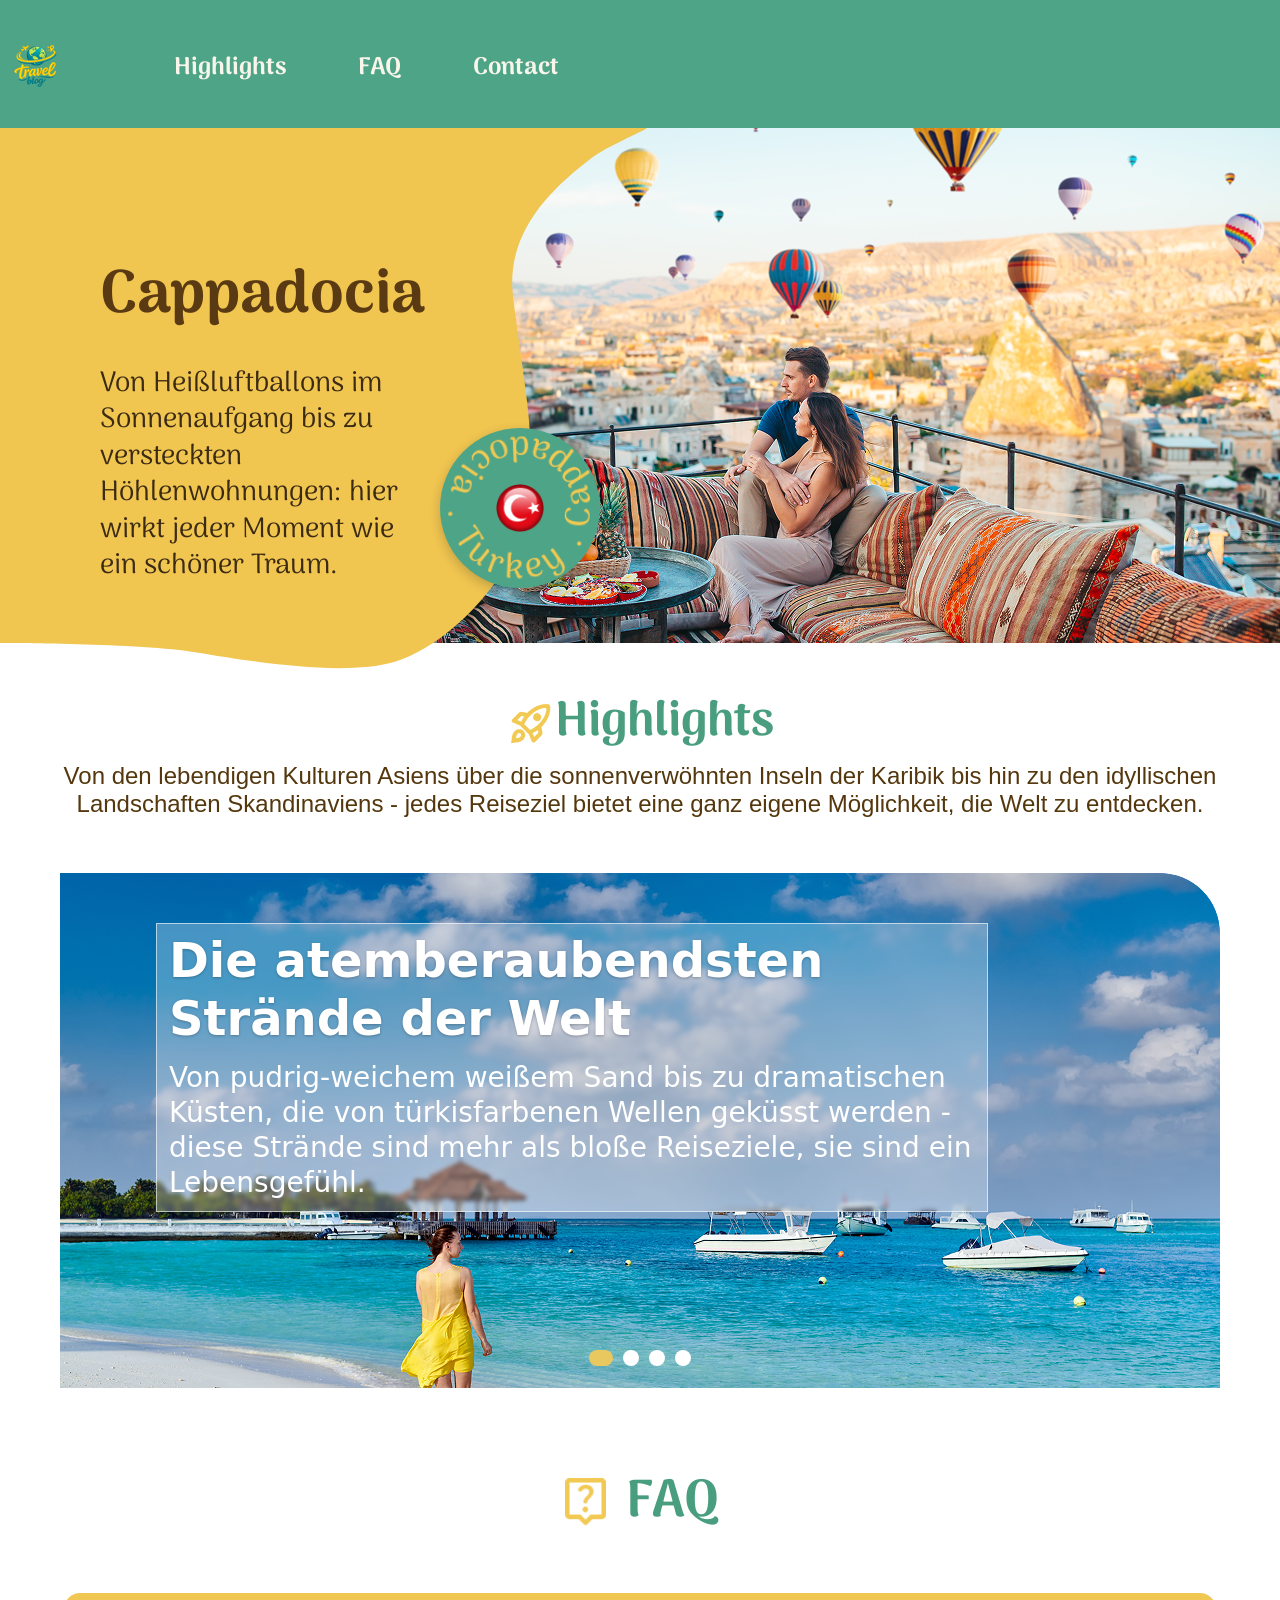
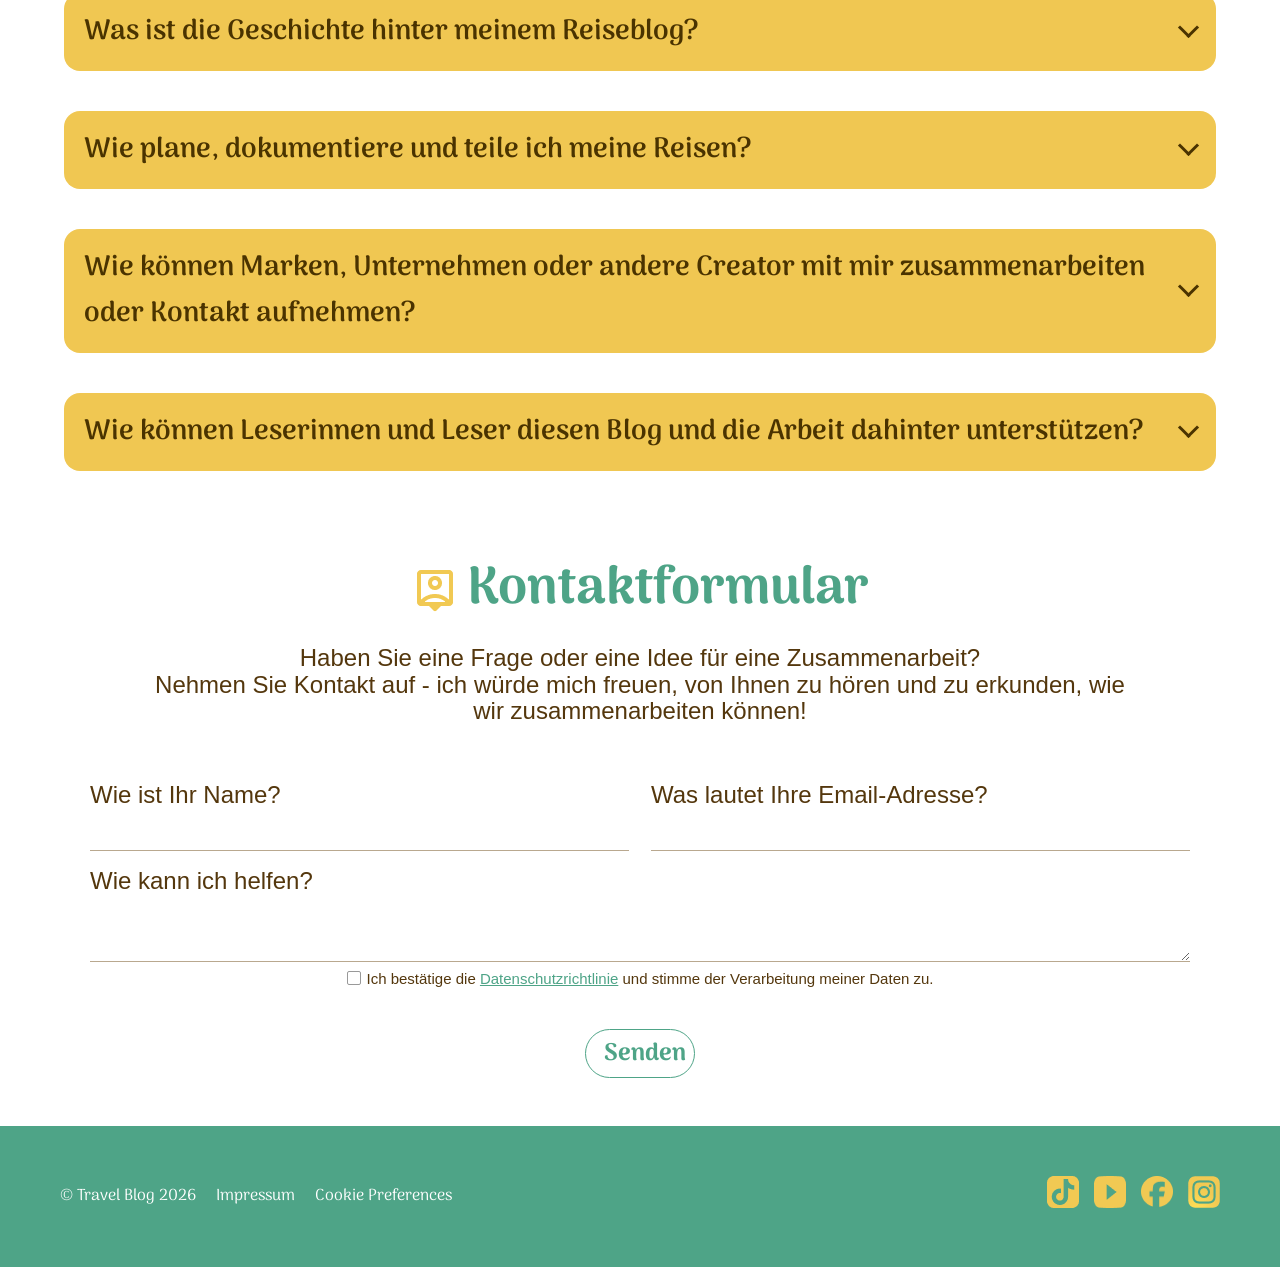
==== commit fdade0b9: "Footer-Layout aktualisiert: Container hinzugefügt und CSS-Anpassungen vorgenommen" ====
--- a/index.html
+++ b/index.html
@@ -10,7 +10,6 @@
     <link rel="stylesheet" href="styles/standard.css">
     <link rel="stylesheet" href="styles/fonts.css">
     <link rel="stylesheet" href="styles/style.css">
-    <link rel="stylesheet" href="./styles/style.css">
 </head>
 
 <header class="index-header site-header--shared">
--- a/styles/style.css
+++ b/styles/style.css
@@ -322,6 +322,10 @@
     max-width: 1200px;
     margin: 0 auto;
     font-size: 24px;
+    color: rgba(84, 55, 13, 1);
+    font-family: "Palanquin", sans-serif;
+    font-weight: 500;
+    font-style: medium;
 }
 
 
@@ -628,8 +632,11 @@
     font-family: "Palanquin", sans-serif;
     font-size: 24px;
     font-weight: 500;
+    font-style: medium;
     line-height: 1.1;
     text-align: center;
+    margin-bottom: 56px;
+    
 }
 
 .contact-fields {
@@ -643,7 +650,7 @@
 .contact-fields label {
     display: flex;
     flex-direction: column;
-    gap: 4px;
+    gap: 10px;
     color: #54370D;
     font-family: "Palanquin", sans-serif;
     font-size: 24px;
@@ -731,76 +738,6 @@
 }
 
 
-
-
-/* Share-Bereich aus Article 1 mit aufklappenden Plattform-Links */
-.article-footer {
-    position: relative;
-    display: flex;
-    flex-direction: column;
-    align-items: center;
-    gap: 16px;
-    text-align: center;
-}
-
-.article-footer>p {
-    margin: 0;
-    font-weight: 600;
-}
-
-.share-actions {
-    position: relative;
-    display: flex;
-    align-items: center;
-}
-
-.share-button {
-    display: flex;
-    align-items: center;
-    gap: 8px;
-    padding: 8px 24px;
-    border: 0;
-    border-radius: 999px;
-    background: var(--faq-green);
-    color: var(--faq-white);
-    font-size: 16px;
-    font-weight: 600;
-    cursor: pointer;
-}
-
-.share-button img {
-    width: 16px;
-    height: 16px;
-    object-fit: contain;
-}
-
-.share-links {
-    position: absolute;
-    top: 50%;
-    left: calc(100% + 16px);
-    display: flex;
-    flex-direction: column;
-    gap: 4px;
-    opacity: 0;
-    visibility: hidden;
-    transform: translateY(-50%);
-    transition: opacity 200ms ease, visibility 200ms ease;
-}
-
-.share-actions:hover .share-links,
-.share-actions:focus-within .share-links {
-    opacity: 1;
-    visibility: visible;
-}
-
-.share-link,
-.share-link:visited {
-    color: var(--faq-green);
-    white-space: nowrap;
-}
-
-
-
 /* Responsives Layout */
 @media (max-width: 800px) {
     .article {
@@ -872,35 +809,6 @@
 }
 
 
-
-/* Artikel 4: Kopfbereich */
-.kopf {
-    display: flex;
-    gap: 30px;
-    align-items: flex-start;
-    justify-content: space-between;
-    margin-bottom: 30px;
-}
-
-.kategorie {
-    margin: 0 0 5px;
-    color: #3a9a8c;
-    font-size: 1.1rem;
-    font-weight: bold;
-}
-
-h1 {
-    margin: 0 0 15px;
-    color: #f2c14e;
-    font-family: Georgia, serif;
-    font-size: 2.2rem;
-    line-height: 1.2;
-}
-
-.einleitung {
-    margin: 0 0 15px;
-    font-size: 1rem;
-}
 
 /* Infozeile unter dem Titel */
 .meta {
@@ -912,39 +820,7 @@
     list-style: none;
     color: #3a9a8c;
     font-size: 0.8rem;
-}
-
-/* Autorenkarte */
-.autor {
-    flex: 0 0 220px;
-    padding: 15px;
-    background: #d9ebe6;
-    border-radius: 12px;
-    text-align: center;
-    font-size: 0.75rem;
-}
-
-.autor-bild {
-    width: 70px;
-    height: 70px;
-    margin: 0 auto 8px;
-    background: #3a9a8c;
-    border-radius: 50%;
-}
-
-.autor-name {
-    margin: 0;
-    font-weight: bold;
-}
-
-.autor-rolle {
-    margin: 0 0 8px;
-    color: #3a9a8c;
-}
-
-.autor-text {
-    margin: 0;
-}
+} */
 
 /* Textabschnitte */
 .text p {
@@ -954,7 +830,7 @@
 
 .text {
     margin: 25px 0;
-}
+} */
 
 /* Überschriften der Abschnitte */
 h2 {
@@ -1074,26 +950,26 @@
 
 
 /* ---------- Footer ---------- */
-
-footer {
+/* Außen: grüne Fläche über die volle Breite */
+.site-footer {
     width: 100%;
     min-height: 128px;
     background: #4EA487;
-}
-
-.footer__container {
-    max-width: 1440px;
-    display: contents;
-    justify-content: space-between;
-}
-
-.site-footer {
-    display: flex;    
-    justify-content: space-between;
-    align-items: center;
-    padding: 20px 150px;
     color: #ffffff;
     font-size: 16px;
+    padding: 20px 0;                  /* kein seitliches Padding, das macht der Container */
+}
+
+/* Innen: Inhalt auf 1200px begrenzt und mittig */
+.footer__container {
+    max-width: 1200px;
+    margin-inline: auto;
+    padding: 30px 20px;               /* kleiner Rand bei schmalen Bildschirmen */
+    display: flex;
+    flex-wrap: wrap;                  /* bricht bei wenig Platz um */
+    justify-content: space-between;   /* schiebt beide Seiten nach aussen */
+    align-items: center;
+    gap: 20px 120px;                  /* Zeilen- und Spaltenabstand */
 }
 
 .footer__left {
